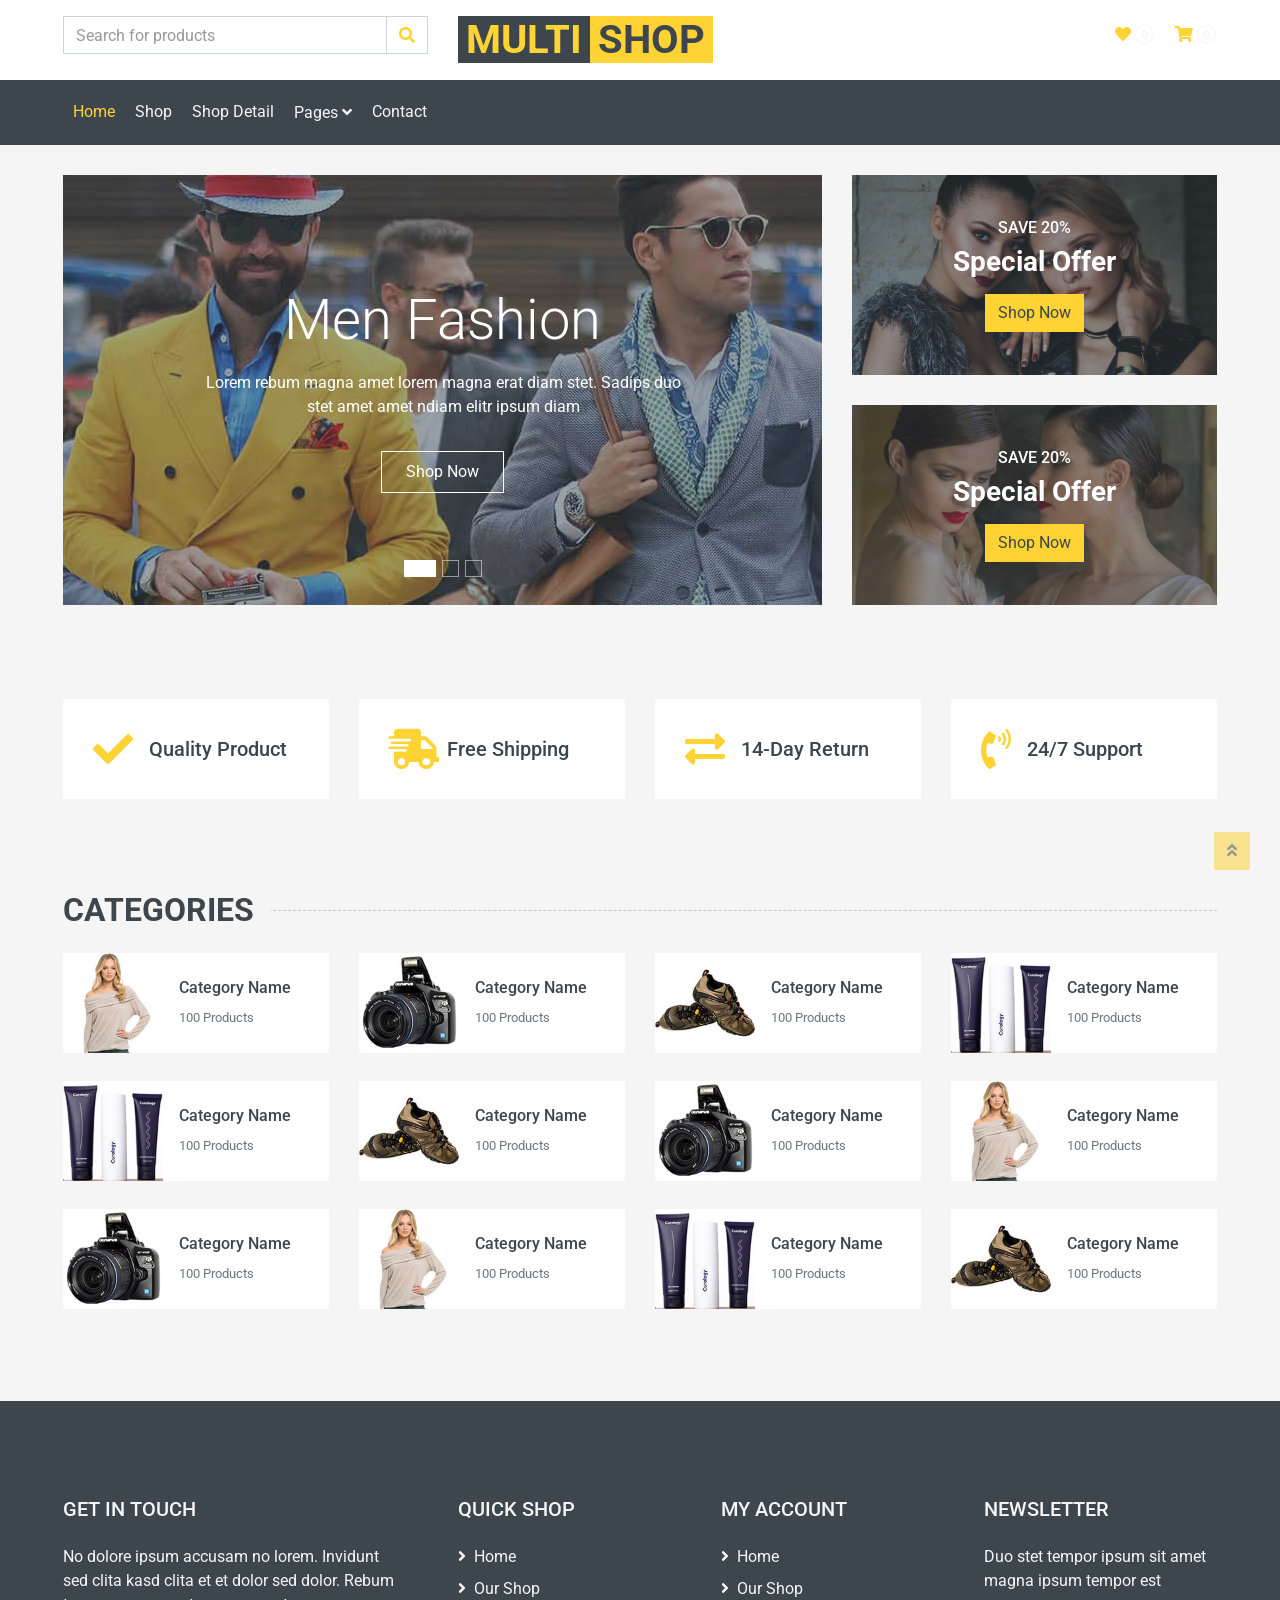
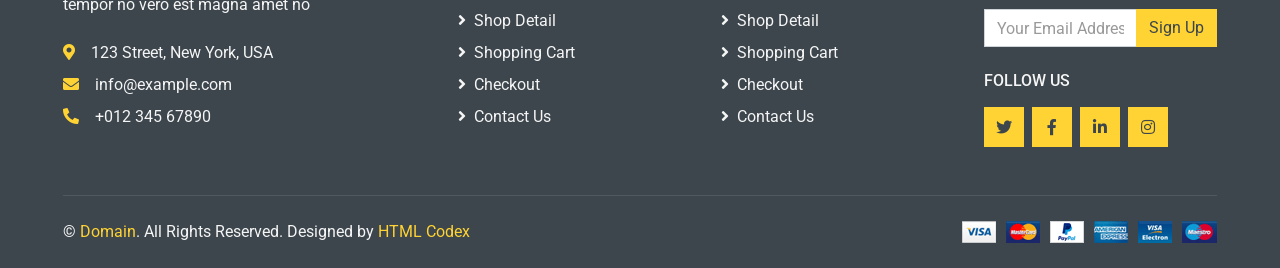
==== index.html @ 38321775 "init" ====
<!DOCTYPE html>
<html lang="en">

<head>
    <meta charset="utf-8">
    <title>MultiShop - Online Shop Website Template</title>
    <meta content="width=device-width, initial-scale=1.0" name="viewport">
    <meta content="Free HTML Templates" name="keywords">
    <meta content="Free HTML Templates" name="description">

    <!-- Favicon -->
    <link href="img/favicon.ico" rel="icon">

    <!-- Google Web Fonts -->
    <link rel="preconnect" href="https://fonts.gstatic.com">
    <link href="https://fonts.googleapis.com/css2?family=Roboto:wght@400;500;700&display=swap" rel="stylesheet">  

    <!-- Font Awesome -->
    <link href="https://cdnjs.cloudflare.com/ajax/libs/font-awesome/5.10.0/css/all.min.css" rel="stylesheet">

    <!-- Libraries Stylesheet -->
    <link href="lib/animate/animate.min.css" rel="stylesheet">
    <link href="lib/owlcarousel/assets/owl.carousel.min.css" rel="stylesheet">

    <!-- Customized Bootstrap Stylesheet -->
    <link href="css/style.css" rel="stylesheet">
</head>

<body>
    <!-- Topbar Start -->
    <div class="container-fluid">
        <!-- <div class="row bg-secondary py-1 px-xl-5">
            <div class="col-lg-6 d-none d-lg-block">
                <div class="d-inline-flex align-items-center h-100">
                    <a class="text-body mr-3" href="">About</a>
                    <a class="text-body mr-3" href="">Contact</a>
                    <a class="text-body mr-3" href="">Help</a>
                    <a class="text-body mr-3" href="">FAQs</a>
                </div>
            </div>
            <div class="col-lg-6 text-center text-lg-right">
                <div class="d-inline-flex align-items-center">
                    <div class="btn-group">
                        <button type="button" class="btn btn-sm btn-light dropdown-toggle" data-toggle="dropdown">My Account</button>
                        <div class="dropdown-menu dropdown-menu-right">
                            <button class="dropdown-item" type="button">Sign in</button>
                            <button class="dropdown-item" type="button">Sign up</button>
                        </div>
                    </div>
                    <div class="btn-group mx-2">
                        <button type="button" class="btn btn-sm btn-light dropdown-toggle" data-toggle="dropdown">USD</button>
                        <div class="dropdown-menu dropdown-menu-right">
                            <button class="dropdown-item" type="button">EUR</button>
                            <button class="dropdown-item" type="button">GBP</button>
                            <button class="dropdown-item" type="button">CAD</button>
                        </div>
                    </div>
                    <div class="btn-group">
                        <button type="button" class="btn btn-sm btn-light dropdown-toggle" data-toggle="dropdown">EN</button>
                        <div class="dropdown-menu dropdown-menu-right">
                            <button class="dropdown-item" type="button">FR</button>
                            <button class="dropdown-item" type="button">AR</button>
                            <button class="dropdown-item" type="button">RU</button>
                        </div>
                    </div>
                </div>
                <div class="d-inline-flex align-items-center d-block d-lg-none">
                    <a href="" class="btn px-0 ml-2">
                        <i class="fas fa-heart text-dark"></i>
                        <span class="badge text-dark border border-dark rounded-circle" style="padding-bottom: 2px;">0</span>
                    </a>
                    <a href="" class="btn px-0 ml-2">
                        <i class="fas fa-shopping-cart text-dark"></i>
                        <span class="badge text-dark border border-dark rounded-circle" style="padding-bottom: 2px;">0</span>
                    </a>
                </div>
            </div>
        </div> -->
        <div class="row bg-light py-3 px-xl-5 d-none d-lg-flex">
            <div class="col-lg-4 col-6 text-left">
                <form action="">
                    <div class="input-group">
                        <input type="text" class="form-control" placeholder="Search for products">
                        <div class="input-group-append">
                            <span class="input-group-text bg-transparent text-primary">
                                <i class="fa fa-search"></i>
                            </span>
                        </div>
                    </div>
                </form>
            </div>
            <div class="col-lg-4 align-items-center">
                <a href="" class="text-decoration-none">
                    <span class="h1 text-uppercase text-primary bg-dark px-2">Multi</span>
                    <span class="h1 text-uppercase text-dark bg-primary px-2 ml-n1">Shop</span>
                </a>
            </div>
            <div class="col-lg-4 col-6 text-right">
                <!-- <p class="m-0">Customer Service</p>
                <h5 class="m-0">+012 345 6789</h5> -->

                <div class="navbar-nav ml-auto py-0 d-none d-lg-block">
                    <a href="" class="btn px-0">
                        <i class="fas fa-heart text-primary"></i>
                        <span class="badge text-secondary border border-secondary rounded-circle" style="padding-bottom: 2px;">0</span>
                    </a>
                    <a href="" class="btn px-0 ml-3">
                        <i class="fas fa-shopping-cart text-primary"></i>
                        <span class="badge text-secondary border border-secondary rounded-circle" style="padding-bottom: 2px;">0</span>
                    </a>
                </div>

            </div>
        </div>
    </div>
    <!-- Topbar End -->


    <!-- Navbar Start -->
    <div class="container-fluid bg-dark mb-30">
        <div class="row px-xl-5">
            <!-- <div class="col-lg-3 d-none d-lg-block"> -->
                <!-- <a class="btn d-flex align-items-center justify-content-between bg-primary w-100" data-toggle="collapse" href="#navbar-vertical" style="height: 65px; padding: 0 30px;">
                    <h6 class="text-dark m-0"><i class="fa fa-bars mr-2"></i>Categories</h6>
                    <i class="fa fa-angle-down text-dark"></i>
                </a> -->
                <!-- <nav class="collapse position-absolute navbar navbar-vertical navbar-light align-items-start p-0 bg-light" id="navbar-vertical" style="width: calc(100% - 30px); z-index: 999;">
                    <div class="navbar-nav w-100">
                        <div class="nav-item dropdown dropright">
                            <a href="#" class="nav-link dropdown-toggle" data-toggle="dropdown">Dresses <i class="fa fa-angle-right float-right mt-1"></i></a>
                            <div class="dropdown-menu position-absolute rounded-0 border-0 m-0">
                                <a href="" class="dropdown-item">Men's Dresses</a>
                                <a href="" class="dropdown-item">Women's Dresses</a>
                                <a href="" class="dropdown-item">Baby's Dresses</a>
                            </div>
                        </div>
                        <a href="" class="nav-item nav-link">Shirts</a>
                        <a href="" class="nav-item nav-link">Jeans</a>
                        <a href="" class="nav-item nav-link">Swimwear</a>
                        <a href="" class="nav-item nav-link">Sleepwear</a>
                        <a href="" class="nav-item nav-link">Sportswear</a>
                        <a href="" class="nav-item nav-link">Jumpsuits</a>
                        <a href="" class="nav-item nav-link">Blazers</a>
                        <a href="" class="nav-item nav-link">Jackets</a>
                        <a href="" class="nav-item nav-link">Shoes</a>
                    </div>
                </nav> -->
            <!-- </div> -->
            <div class="col ">
                <nav class="navbar navbar-expand-lg bg-dark navbar-dark py-3 py-lg-0 px-0">
                    <a href="" class="text-decoration-none d-block d-lg-none">
                        <span class="h1 text-uppercase text-dark bg-light px-2">Multi</span>
                        <span class="h1 text-uppercase text-light bg-primary px-2 ml-n1">Shop</span>
                    </a>
                    <button type="button" class="navbar-toggler" data-toggle="collapse" data-target="#navbarCollapse">
                        <span class="navbar-toggler-icon"></span>
                    </button>
                    <div class="collapse navbar-collapse justify-content-between" id="navbarCollapse">
                        <div class="navbar-nav mr-auto py-0">
                            <a href="index.html" class="nav-item nav-link active">Home</a>
                            <a href="shop.html" class="nav-item nav-link">Shop</a>
                            <a href="detail.html" class="nav-item nav-link">Shop Detail</a>
                            <div class="nav-item dropdown">
                                <a href="#" class="nav-link dropdown-toggle" data-toggle="dropdown">Pages <i class="fa fa-angle-down mt-1"></i></a>
                                <div class="dropdown-menu bg-primary rounded-0 border-0 m-0">
                                    <a href="cart.html" class="dropdown-item">Shopping Cart</a>
                                    <a href="checkout.html" class="dropdown-item">Checkout</a>
                                </div>
                            </div>
                            <a href="contact.html" class="nav-item nav-link">Contact</a>
                        </div>
                        <!-- <div class="navbar-nav ml-auto py-0 d-none d-lg-block">
                            <a href="" class="btn px-0">
                                <i class="fas fa-heart text-primary"></i>
                                <span class="badge text-secondary border border-secondary rounded-circle" style="padding-bottom: 2px;">0</span>
                            </a>
                            <a href="" class="btn px-0 ml-3">
                                <i class="fas fa-shopping-cart text-primary"></i>
                                <span class="badge text-secondary border border-secondary rounded-circle" style="padding-bottom: 2px;">0</span>
                            </a>
                        </div> -->
                    </div>
                </nav>
            </div>
        </div>
    </div>
    <!-- Navbar End -->


    <!-- Carousel Start -->
    <div class="container-fluid mb-3">
        <div class="row px-xl-5">
            <div class="col-lg-8">
                <div id="header-carousel" class="carousel slide carousel-fade mb-30 mb-lg-0" data-ride="carousel">
                    <ol class="carousel-indicators">
                        <li data-target="#header-carousel" data-slide-to="0" class="active"></li>
                        <li data-target="#header-carousel" data-slide-to="1"></li>
                        <li data-target="#header-carousel" data-slide-to="2"></li>
                    </ol>
                    <div class="carousel-inner">
                        <div class="carousel-item position-relative active" style="height: 430px;">
                            <img class="position-absolute w-100 h-100" src="img/carousel-1.jpg" style="object-fit: cover;">
                            <div class="carousel-caption d-flex flex-column align-items-center justify-content-center">
                                <div class="p-3" style="max-width: 700px;">
                                    <h1 class="display-4 text-white mb-3 animate__animated animate__fadeInDown">Men Fashion</h1>
                                    <p class="mx-md-5 px-5 animate__animated animate__bounceIn">Lorem rebum magna amet lorem magna erat diam stet. Sadips duo stet amet amet ndiam elitr ipsum diam</p>
                                    <a class="btn btn-outline-light py-2 px-4 mt-3 animate__animated animate__fadeInUp" href="#">Shop Now</a>
                                </div>
                            </div>
                        </div>
                        <div class="carousel-item position-relative" style="height: 430px;">
                            <img class="position-absolute w-100 h-100" src="img/carousel-2.jpg" style="object-fit: cover;">
                            <div class="carousel-caption d-flex flex-column align-items-center justify-content-center">
                                <div class="p-3" style="max-width: 700px;">
                                    <h1 class="display-4 text-white mb-3 animate__animated animate__fadeInDown">Women Fashion</h1>
                                    <p class="mx-md-5 px-5 animate__animated animate__bounceIn">Lorem rebum magna amet lorem magna erat diam stet. Sadips duo stet amet amet ndiam elitr ipsum diam</p>
                                    <a class="btn btn-outline-light py-2 px-4 mt-3 animate__animated animate__fadeInUp" href="#">Shop Now</a>
                                </div>
                            </div>
                        </div>
                        <div class="carousel-item position-relative" style="height: 430px;">
                            <img class="position-absolute w-100 h-100" src="img/carousel-3.jpg" style="object-fit: cover;">
                            <div class="carousel-caption d-flex flex-column align-items-center justify-content-center">
                                <div class="p-3" style="max-width: 700px;">
                                    <h1 class="display-4 text-white mb-3 animate__animated animate__fadeInDown">Kids Fashion</h1>
                                    <p class="mx-md-5 px-5 animate__animated animate__bounceIn">Lorem rebum magna amet lorem magna erat diam stet. Sadips duo stet amet amet ndiam elitr ipsum diam</p>
                                    <a class="btn btn-outline-light py-2 px-4 mt-3 animate__animated animate__fadeInUp" href="#">Shop Now</a>
                                </div>
                            </div>
                        </div>
                    </div>
                </div>
            </div>
            <div class="col-lg-4">
                <div class="product-offer mb-30" style="height: 200px;">
                    <img class="img-fluid" src="img/offer-1.jpg" alt="">
                    <div class="offer-text">
                        <h6 class="text-white text-uppercase">Save 20%</h6>
                        <h3 class="text-white mb-3">Special Offer</h3>
                        <a href="" class="btn btn-primary">Shop Now</a>
                    </div>
                </div>
                <div class="product-offer mb-30" style="height: 200px;">
                    <img class="img-fluid" src="img/offer-2.jpg" alt="">
                    <div class="offer-text">
                        <h6 class="text-white text-uppercase">Save 20%</h6>
                        <h3 class="text-white mb-3">Special Offer</h3>
                        <a href="" class="btn btn-primary">Shop Now</a>
                    </div>
                </div>
            </div>
        </div>
    </div>
    <!-- Carousel End -->


    <!-- Featured Start -->
    <div class="container-fluid pt-5">
        <div class="row px-xl-5 pb-3">
            <div class="col-lg-3 col-md-6 col-sm-12 pb-1">
                <div class="d-flex align-items-center bg-light mb-4" style="padding: 30px;">
                    <h1 class="fa fa-check text-primary m-0 mr-3"></h1>
                    <h5 class="font-weight-semi-bold m-0">Quality Product</h5>
                </div>
            </div>
            <div class="col-lg-3 col-md-6 col-sm-12 pb-1">
                <div class="d-flex align-items-center bg-light mb-4" style="padding: 30px;">
                    <h1 class="fa fa-shipping-fast text-primary m-0 mr-2"></h1>
                    <h5 class="font-weight-semi-bold m-0">Free Shipping</h5>
                </div>
            </div>
            <div class="col-lg-3 col-md-6 col-sm-12 pb-1">
                <div class="d-flex align-items-center bg-light mb-4" style="padding: 30px;">
                    <h1 class="fas fa-exchange-alt text-primary m-0 mr-3"></h1>
                    <h5 class="font-weight-semi-bold m-0">14-Day Return</h5>
                </div>
            </div>
            <div class="col-lg-3 col-md-6 col-sm-12 pb-1">
                <div class="d-flex align-items-center bg-light mb-4" style="padding: 30px;">
                    <h1 class="fa fa-phone-volume text-primary m-0 mr-3"></h1>
                    <h5 class="font-weight-semi-bold m-0">24/7 Support</h5>
                </div>
            </div>
        </div>
    </div>
    <!-- Featured End -->


    <!-- Categories Start -->
    <div class="container-fluid pt-5">
        <h2 class="section-title position-relative text-uppercase mx-xl-5 mb-4"><span class="bg-secondary pr-3">Categories</span></h2>
        <div class="row px-xl-5 pb-3">
            <div class="col-lg-3 col-md-4 col-sm-6 pb-1">
                <a class="text-decoration-none" href="">
                    <div class="cat-item d-flex align-items-center mb-4">
                        <div class="overflow-hidden" style="width: 100px; height: 100px;">
                            <img class="img-fluid" src="img/cat-1.jpg" alt="">
                        </div>
                        <div class="flex-fill pl-3">
                            <h6>Category Name</h6>
                            <small class="text-body">100 Products</small>
                        </div>
                    </div>
                </a>
            </div>
            <div class="col-lg-3 col-md-4 col-sm-6 pb-1">
                <a class="text-decoration-none" href="">
                    <div class="cat-item img-zoom d-flex align-items-center mb-4">
                        <div class="overflow-hidden" style="width: 100px; height: 100px;">
                            <img class="img-fluid" src="img/cat-2.jpg" alt="">
                        </div>
                        <div class="flex-fill pl-3">
                            <h6>Category Name</h6>
                            <small class="text-body">100 Products</small>
                        </div>
                    </div>
                </a>
            </div>
            <div class="col-lg-3 col-md-4 col-sm-6 pb-1">
                <a class="text-decoration-none" href="">
                    <div class="cat-item img-zoom d-flex align-items-center mb-4">
                        <div class="overflow-hidden" style="width: 100px; height: 100px;">
                            <img class="img-fluid" src="img/cat-3.jpg" alt="">
                        </div>
                        <div class="flex-fill pl-3">
                            <h6>Category Name</h6>
                            <small class="text-body">100 Products</small>
                        </div>
                    </div>
                </a>
            </div>
            <div class="col-lg-3 col-md-4 col-sm-6 pb-1">
                <a class="text-decoration-none" href="">
                    <div class="cat-item img-zoom d-flex align-items-center mb-4">
                        <div class="overflow-hidden" style="width: 100px; height: 100px;">
                            <img class="img-fluid" src="img/cat-4.jpg" alt="">
                        </div>
                        <div class="flex-fill pl-3">
                            <h6>Category Name</h6>
                            <small class="text-body">100 Products</small>
                        </div>
                    </div>
                </a>
            </div>
            <div class="col-lg-3 col-md-4 col-sm-6 pb-1">
                <a class="text-decoration-none" href="">
                    <div class="cat-item img-zoom d-flex align-items-center mb-4">
                        <div class="overflow-hidden" style="width: 100px; height: 100px;">
                            <img class="img-fluid" src="img/cat-4.jpg" alt="">
                        </div>
                        <div class="flex-fill pl-3">
                            <h6>Category Name</h6>
                            <small class="text-body">100 Products</small>
                        </div>
                    </div>
                </a>
            </div>
            <div class="col-lg-3 col-md-4 col-sm-6 pb-1">
                <a class="text-decoration-none" href="">
                    <div class="cat-item img-zoom d-flex align-items-center mb-4">
                        <div class="overflow-hidden" style="width: 100px; height: 100px;">
                            <img class="img-fluid" src="img/cat-3.jpg" alt="">
                        </div>
                        <div class="flex-fill pl-3">
                            <h6>Category Name</h6>
                            <small class="text-body">100 Products</small>
                        </div>
                    </div>
                </a>
            </div>
            <div class="col-lg-3 col-md-4 col-sm-6 pb-1">
                <a class="text-decoration-none" href="">
                    <div class="cat-item img-zoom d-flex align-items-center mb-4">
                        <div class="overflow-hidden" style="width: 100px; height: 100px;">
                            <img class="img-fluid" src="img/cat-2.jpg" alt="">
                        </div>
                        <div class="flex-fill pl-3">
                            <h6>Category Name</h6>
                            <small class="text-body">100 Products</small>
                        </div>
                    </div>
                </a>
            </div>
            <div class="col-lg-3 col-md-4 col-sm-6 pb-1">
                <a class="text-decoration-none" href="">
                    <div class="cat-item img-zoom d-flex align-items-center mb-4">
                        <div class="overflow-hidden" style="width: 100px; height: 100px;">
                            <img class="img-fluid" src="img/cat-1.jpg" alt="">
                        </div>
                        <div class="flex-fill pl-3">
                            <h6>Category Name</h6>
                            <small class="text-body">100 Products</small>
                        </div>
                    </div>
                </a>
            </div>
            <div class="col-lg-3 col-md-4 col-sm-6 pb-1">
                <a class="text-decoration-none" href="">
                    <div class="cat-item img-zoom d-flex align-items-center mb-4">
                        <div class="overflow-hidden" style="width: 100px; height: 100px;">
                            <img class="img-fluid" src="img/cat-2.jpg" alt="">
                        </div>
                        <div class="flex-fill pl-3">
                            <h6>Category Name</h6>
                            <small class="text-body">100 Products</small>
                        </div>
                    </div>
                </a>
            </div>
            <div class="col-lg-3 col-md-4 col-sm-6 pb-1">
                <a class="text-decoration-none" href="">
                    <div class="cat-item img-zoom d-flex align-items-center mb-4">
                        <div class="overflow-hidden" style="width: 100px; height: 100px;">
                            <img class="img-fluid" src="img/cat-1.jpg" alt="">
                        </div>
                        <div class="flex-fill pl-3">
                            <h6>Category Name</h6>
                            <small class="text-body">100 Products</small>
                        </div>
                    </div>
                </a>
            </div>
            <div class="col-lg-3 col-md-4 col-sm-6 pb-1">
                <a class="text-decoration-none" href="">
                    <div class="cat-item img-zoom d-flex align-items-center mb-4">
                        <div class="overflow-hidden" style="width: 100px; height: 100px;">
                            <img class="img-fluid" src="img/cat-4.jpg" alt="">
                        </div>
                        <div class="flex-fill pl-3">
                            <h6>Category Name</h6>
                            <small class="text-body">100 Products</small>
                        </div>
                    </div>
                </a>
            </div>
            <div class="col-lg-3 col-md-4 col-sm-6 pb-1">
                <a class="text-decoration-none" href="">
                    <div class="cat-item img-zoom d-flex align-items-center mb-4">
                        <div class="overflow-hidden" style="width: 100px; height: 100px;">
                            <img class="img-fluid" src="img/cat-3.jpg" alt="">
                        </div>
                        <div class="flex-fill pl-3">
                            <h6>Category Name</h6>
                            <small class="text-body">100 Products</small>
                        </div>
                    </div>
                </a>
            </div>
        </div>
    </div>
    <!-- Categories End -->


    <!-- Products Start -->
    <!-- <div class="container-fluid pt-5 pb-3">
        <h2 class="section-title position-relative text-uppercase mx-xl-5 mb-4"><span class="bg-secondary pr-3">Featured Products</span></h2>
        <div class="row px-xl-5">
            <div class="col-lg-3 col-md-4 col-sm-6 pb-1">
                <div class="product-item bg-light mb-4">
                    <div class="product-img position-relative overflow-hidden">
                        <img class="img-fluid w-100" src="img/product-1.jpg" alt="">
                        <div class="product-action">
                            <a class="btn btn-outline-dark btn-square" href=""><i class="fa fa-shopping-cart"></i></a>
                            <a class="btn btn-outline-dark btn-square" href=""><i class="far fa-heart"></i></a>
                            <a class="btn btn-outline-dark btn-square" href=""><i class="fa fa-sync-alt"></i></a>
                            <a class="btn btn-outline-dark btn-square" href=""><i class="fa fa-search"></i></a>
                        </div>
                    </div>
                    <div class="text-center py-4">
                        <a class="h6 text-decoration-none text-truncate" href="">Product Name Goes Here</a>
                        <div class="d-flex align-items-center justify-content-center mt-2">
                            <h5>$123.00</h5><h6 class="text-muted ml-2"><del>$123.00</del></h6>
                        </div>
                        <div class="d-flex align-items-center justify-content-center mb-1">
                            <small class="fa fa-star text-primary mr-1"></small>
                            <small class="fa fa-star text-primary mr-1"></small>
                            <small class="fa fa-star text-primary mr-1"></small>
                            <small class="fa fa-star text-primary mr-1"></small>
                            <small class="fa fa-star text-primary mr-1"></small>
                            <small>(99)</small>
                        </div>
                    </div>
                </div>
            </div>
            <div class="col-lg-3 col-md-4 col-sm-6 pb-1">
                <div class="product-item bg-light mb-4">
                    <div class="product-img position-relative overflow-hidden">
                        <img class="img-fluid w-100" src="img/product-2.jpg" alt="">
                        <div class="product-action">
                            <a class="btn btn-outline-dark btn-square" href=""><i class="fa fa-shopping-cart"></i></a>
                            <a class="btn btn-outline-dark btn-square" href=""><i class="far fa-heart"></i></a>
                            <a class="btn btn-outline-dark btn-square" href=""><i class="fa fa-sync-alt"></i></a>
                            <a class="btn btn-outline-dark btn-square" href=""><i class="fa fa-search"></i></a>
                        </div>
                    </div>
                    <div class="text-center py-4">
                        <a class="h6 text-decoration-none text-truncate" href="">Product Name Goes Here</a>
                        <div class="d-flex align-items-center justify-content-center mt-2">
                            <h5>$123.00</h5><h6 class="text-muted ml-2"><del>$123.00</del></h6>
                        </div>
                        <div class="d-flex align-items-center justify-content-center mb-1">
                            <small class="fa fa-star text-primary mr-1"></small>
                            <small class="fa fa-star text-primary mr-1"></small>
                            <small class="fa fa-star text-primary mr-1"></small>
                            <small class="fa fa-star text-primary mr-1"></small>
                            <small class="fa fa-star-half-alt text-primary mr-1"></small>
                            <small>(99)</small>
                        </div>
                    </div>
                </div>
            </div>
            <div class="col-lg-3 col-md-4 col-sm-6 pb-1">
                <div class="product-item bg-light mb-4">
                    <div class="product-img position-relative overflow-hidden">
                        <img class="img-fluid w-100" src="img/product-3.jpg" alt="">
                        <div class="product-action">
                            <a class="btn btn-outline-dark btn-square" href=""><i class="fa fa-shopping-cart"></i></a>
                            <a class="btn btn-outline-dark btn-square" href=""><i class="far fa-heart"></i></a>
                            <a class="btn btn-outline-dark btn-square" href=""><i class="fa fa-sync-alt"></i></a>
                            <a class="btn btn-outline-dark btn-square" href=""><i class="fa fa-search"></i></a>
                        </div>
                    </div>
                    <div class="text-center py-4">
                        <a class="h6 text-decoration-none text-truncate" href="">Product Name Goes Here</a>
                        <div class="d-flex align-items-center justify-content-center mt-2">
                            <h5>$123.00</h5><h6 class="text-muted ml-2"><del>$123.00</del></h6>
                        </div>
                        <div class="d-flex align-items-center justify-content-center mb-1">
                            <small class="fa fa-star text-primary mr-1"></small>
                            <small class="fa fa-star text-primary mr-1"></small>
                            <small class="fa fa-star text-primary mr-1"></small>
                            <small class="fa fa-star-half-alt text-primary mr-1"></small>
                            <small class="far fa-star text-primary mr-1"></small>
                            <small>(99)</small>
                        </div>
                    </div>
                </div>
            </div>
            <div class="col-lg-3 col-md-4 col-sm-6 pb-1">
                <div class="product-item bg-light mb-4">
                    <div class="product-img position-relative overflow-hidden">
                        <img class="img-fluid w-100" src="img/product-4.jpg" alt="">
                        <div class="product-action">
                            <a class="btn btn-outline-dark btn-square" href=""><i class="fa fa-shopping-cart"></i></a>
                            <a class="btn btn-outline-dark btn-square" href=""><i class="far fa-heart"></i></a>
                            <a class="btn btn-outline-dark btn-square" href=""><i class="fa fa-sync-alt"></i></a>
                            <a class="btn btn-outline-dark btn-square" href=""><i class="fa fa-search"></i></a>
                        </div>
                    </div>
                    <div class="text-center py-4">
                        <a class="h6 text-decoration-none text-truncate" href="">Product Name Goes Here</a>
                        <div class="d-flex align-items-center justify-content-center mt-2">
                            <h5>$123.00</h5><h6 class="text-muted ml-2"><del>$123.00</del></h6>
                        </div>
                        <div class="d-flex align-items-center justify-content-center mb-1">
                            <small class="fa fa-star text-primary mr-1"></small>
                            <small class="fa fa-star text-primary mr-1"></small>
                            <small class="fa fa-star text-primary mr-1"></small>
                            <small class="far fa-star text-primary mr-1"></small>
                            <small class="far fa-star text-primary mr-1"></small>
                            <small>(99)</small>
                        </div>
                    </div>
                </div>
            </div>
            <div class="col-lg-3 col-md-4 col-sm-6 pb-1">
                <div class="product-item bg-light mb-4">
                    <div class="product-img position-relative overflow-hidden">
                        <img class="img-fluid w-100" src="img/product-5.jpg" alt="">
                        <div class="product-action">
                            <a class="btn btn-outline-dark btn-square" href=""><i class="fa fa-shopping-cart"></i></a>
                            <a class="btn btn-outline-dark btn-square" href=""><i class="far fa-heart"></i></a>
                            <a class="btn btn-outline-dark btn-square" href=""><i class="fa fa-sync-alt"></i></a>
                            <a class="btn btn-outline-dark btn-square" href=""><i class="fa fa-search"></i></a>
                        </div>
                    </div>
                    <div class="text-center py-4">
                        <a class="h6 text-decoration-none text-truncate" href="">Product Name Goes Here</a>
                        <div class="d-flex align-items-center justify-content-center mt-2">
                            <h5>$123.00</h5><h6 class="text-muted ml-2"><del>$123.00</del></h6>
                        </div>
                        <div class="d-flex align-items-center justify-content-center mb-1">
                            <small class="fa fa-star text-primary mr-1"></small>
                            <small class="fa fa-star text-primary mr-1"></small>
                            <small class="fa fa-star text-primary mr-1"></small>
                            <small class="fa fa-star text-primary mr-1"></small>
                            <small class="fa fa-star text-primary mr-1"></small>
                            <small>(99)</small>
                        </div>
                    </div>
                </div>
            </div>
            <div class="col-lg-3 col-md-4 col-sm-6 pb-1">
                <div class="product-item bg-light mb-4">
                    <div class="product-img position-relative overflow-hidden">
                        <img class="img-fluid w-100" src="img/product-6.jpg" alt="">
                        <div class="product-action">
                            <a class="btn btn-outline-dark btn-square" href=""><i class="fa fa-shopping-cart"></i></a>
                            <a class="btn btn-outline-dark btn-square" href=""><i class="far fa-heart"></i></a>
                            <a class="btn btn-outline-dark btn-square" href=""><i class="fa fa-sync-alt"></i></a>
                            <a class="btn btn-outline-dark btn-square" href=""><i class="fa fa-search"></i></a>
                        </div>
                    </div>
                    <div class="text-center py-4">
                        <a class="h6 text-decoration-none text-truncate" href="">Product Name Goes Here</a>
                        <div class="d-flex align-items-center justify-content-center mt-2">
                            <h5>$123.00</h5><h6 class="text-muted ml-2"><del>$123.00</del></h6>
                        </div>
                        <div class="d-flex align-items-center justify-content-center mb-1">
                            <small class="fa fa-star text-primary mr-1"></small>
                            <small class="fa fa-star text-primary mr-1"></small>
                            <small class="fa fa-star text-primary mr-1"></small>
                            <small class="fa fa-star text-primary mr-1"></small>
                            <small class="fa fa-star-half-alt text-primary mr-1"></small>
                            <small>(99)</small>
                        </div>
                    </div>
                </div>
            </div>
            <div class="col-lg-3 col-md-4 col-sm-6 pb-1">
                <div class="product-item bg-light mb-4">
                    <div class="product-img position-relative overflow-hidden">
                        <img class="img-fluid w-100" src="img/product-7.jpg" alt="">
                        <div class="product-action">
                            <a class="btn btn-outline-dark btn-square" href=""><i class="fa fa-shopping-cart"></i></a>
                            <a class="btn btn-outline-dark btn-square" href=""><i class="far fa-heart"></i></a>
                            <a class="btn btn-outline-dark btn-square" href=""><i class="fa fa-sync-alt"></i></a>
                            <a class="btn btn-outline-dark btn-square" href=""><i class="fa fa-search"></i></a>
                        </div>
                    </div>
                    <div class="text-center py-4">
                        <a class="h6 text-decoration-none text-truncate" href="">Product Name Goes Here</a>
                        <div class="d-flex align-items-center justify-content-center mt-2">
                            <h5>$123.00</h5><h6 class="text-muted ml-2"><del>$123.00</del></h6>
                        </div>
                        <div class="d-flex align-items-center justify-content-center mb-1">
                            <small class="fa fa-star text-primary mr-1"></small>
                            <small class="fa fa-star text-primary mr-1"></small>
                            <small class="fa fa-star text-primary mr-1"></small>
                            <small class="fa fa-star-half-alt text-primary mr-1"></small>
                            <small class="far fa-star text-primary mr-1"></small>
                            <small>(99)</small>
                        </div>
                    </div>
                </div>
            </div>
            <div class="col-lg-3 col-md-4 col-sm-6 pb-1">
                <div class="product-item bg-light mb-4">
                    <div class="product-img position-relative overflow-hidden">
                        <img class="img-fluid w-100" src="img/product-8.jpg" alt="">
                        <div class="product-action">
                            <a class="btn btn-outline-dark btn-square" href=""><i class="fa fa-shopping-cart"></i></a>
                            <a class="btn btn-outline-dark btn-square" href=""><i class="far fa-heart"></i></a>
                            <a class="btn btn-outline-dark btn-square" href=""><i class="fa fa-sync-alt"></i></a>
                            <a class="btn btn-outline-dark btn-square" href=""><i class="fa fa-search"></i></a>
                        </div>
                    </div>
                    <div class="text-center py-4">
                        <a class="h6 text-decoration-none text-truncate" href="">Product Name Goes Here</a>
                        <div class="d-flex align-items-center justify-content-center mt-2">
                            <h5>$123.00</h5><h6 class="text-muted ml-2"><del>$123.00</del></h6>
                        </div>
                        <div class="d-flex align-items-center justify-content-center mb-1">
                            <small class="fa fa-star text-primary mr-1"></small>
                            <small class="fa fa-star text-primary mr-1"></small>
                            <small class="fa fa-star text-primary mr-1"></small>
                            <small class="far fa-star text-primary mr-1"></small>
                            <small class="far fa-star text-primary mr-1"></small>
                            <small>(99)</small>
                        </div>
                    </div>
                </div>
            </div>
        </div>
    </div> -->
    <!-- Products End -->


    <!-- Offer Start -->
    <!-- <div class="container-fluid pt-5 pb-3">
        <div class="row px-xl-5">
            <div class="col-md-6">
                <div class="product-offer mb-30" style="height: 300px;">
                    <img class="img-fluid" src="img/offer-1.jpg" alt="">
                    <div class="offer-text">
                        <h6 class="text-white text-uppercase">Save 20%</h6>
                        <h3 class="text-white mb-3">Special Offer</h3>
                        <a href="" class="btn btn-primary">Shop Now</a>
                    </div>
                </div>
            </div>
            <div class="col-md-6">
                <div class="product-offer mb-30" style="height: 300px;">
                    <img class="img-fluid" src="img/offer-2.jpg" alt="">
                    <div class="offer-text">
                        <h6 class="text-white text-uppercase">Save 20%</h6>
                        <h3 class="text-white mb-3">Special Offer</h3>
                        <a href="" class="btn btn-primary">Shop Now</a>
                    </div>
                </div>
            </div>
        </div>
    </div> -->
    <!-- Offer End -->


    <!-- Products Start -->
    <!-- <div class="container-fluid pt-5 pb-3">
        <h2 class="section-title position-relative text-uppercase mx-xl-5 mb-4"><span class="bg-secondary pr-3">Recent Products</span></h2>
        <div class="row px-xl-5">
            <div class="col-lg-3 col-md-4 col-sm-6 pb-1">
                <div class="product-item bg-light mb-4">
                    <div class="product-img position-relative overflow-hidden">
                        <img class="img-fluid w-100" src="img/product-1.jpg" alt="">
                        <div class="product-action">
                            <a class="btn btn-outline-dark btn-square" href=""><i class="fa fa-shopping-cart"></i></a>
                            <a class="btn btn-outline-dark btn-square" href=""><i class="far fa-heart"></i></a>
                            <a class="btn btn-outline-dark btn-square" href=""><i class="fa fa-sync-alt"></i></a>
                            <a class="btn btn-outline-dark btn-square" href=""><i class="fa fa-search"></i></a>
                        </div>
                    </div>
                    <div class="text-center py-4">
                        <a class="h6 text-decoration-none text-truncate" href="">Product Name Goes Here</a>
                        <div class="d-flex align-items-center justify-content-center mt-2">
                            <h5>$123.00</h5><h6 class="text-muted ml-2"><del>$123.00</del></h6>
                        </div>
                        <div class="d-flex align-items-center justify-content-center mb-1">
                            <small class="fa fa-star text-primary mr-1"></small>
                            <small class="fa fa-star text-primary mr-1"></small>
                            <small class="fa fa-star text-primary mr-1"></small>
                            <small class="fa fa-star text-primary mr-1"></small>
                            <small class="fa fa-star text-primary mr-1"></small>
                            <small>(99)</small>
                        </div>
                    </div>
                </div>
            </div>
            <div class="col-lg-3 col-md-4 col-sm-6 pb-1">
                <div class="product-item bg-light mb-4">
                    <div class="product-img position-relative overflow-hidden">
                        <img class="img-fluid w-100" src="img/product-2.jpg" alt="">
                        <div class="product-action">
                            <a class="btn btn-outline-dark btn-square" href=""><i class="fa fa-shopping-cart"></i></a>
                            <a class="btn btn-outline-dark btn-square" href=""><i class="far fa-heart"></i></a>
                            <a class="btn btn-outline-dark btn-square" href=""><i class="fa fa-sync-alt"></i></a>
                            <a class="btn btn-outline-dark btn-square" href=""><i class="fa fa-search"></i></a>
                        </div>
                    </div>
                    <div class="text-center py-4">
                        <a class="h6 text-decoration-none text-truncate" href="">Product Name Goes Here</a>
                        <div class="d-flex align-items-center justify-content-center mt-2">
                            <h5>$123.00</h5><h6 class="text-muted ml-2"><del>$123.00</del></h6>
                        </div>
                        <div class="d-flex align-items-center justify-content-center mb-1">
                            <small class="fa fa-star text-primary mr-1"></small>
                            <small class="fa fa-star text-primary mr-1"></small>
                            <small class="fa fa-star text-primary mr-1"></small>
                            <small class="fa fa-star text-primary mr-1"></small>
                            <small class="fa fa-star-half-alt text-primary mr-1"></small>
                            <small>(99)</small>
                        </div>
                    </div>
                </div>
            </div>
            <div class="col-lg-3 col-md-4 col-sm-6 pb-1">
                <div class="product-item bg-light mb-4">
                    <div class="product-img position-relative overflow-hidden">
                        <img class="img-fluid w-100" src="img/product-3.jpg" alt="">
                        <div class="product-action">
                            <a class="btn btn-outline-dark btn-square" href=""><i class="fa fa-shopping-cart"></i></a>
                            <a class="btn btn-outline-dark btn-square" href=""><i class="far fa-heart"></i></a>
                            <a class="btn btn-outline-dark btn-square" href=""><i class="fa fa-sync-alt"></i></a>
                            <a class="btn btn-outline-dark btn-square" href=""><i class="fa fa-search"></i></a>
                        </div>
                    </div>
                    <div class="text-center py-4">
                        <a class="h6 text-decoration-none text-truncate" href="">Product Name Goes Here</a>
                        <div class="d-flex align-items-center justify-content-center mt-2">
                            <h5>$123.00</h5><h6 class="text-muted ml-2"><del>$123.00</del></h6>
                        </div>
                        <div class="d-flex align-items-center justify-content-center mb-1">
                            <small class="fa fa-star text-primary mr-1"></small>
                            <small class="fa fa-star text-primary mr-1"></small>
                            <small class="fa fa-star text-primary mr-1"></small>
                            <small class="fa fa-star-half-alt text-primary mr-1"></small>
                            <small class="far fa-star text-primary mr-1"></small>
                            <small>(99)</small>
                        </div>
                    </div>
                </div>
            </div>
            <div class="col-lg-3 col-md-4 col-sm-6 pb-1">
                <div class="product-item bg-light mb-4">
                    <div class="product-img position-relative overflow-hidden">
                        <img class="img-fluid w-100" src="img/product-4.jpg" alt="">
                        <div class="product-action">
                            <a class="btn btn-outline-dark btn-square" href=""><i class="fa fa-shopping-cart"></i></a>
                            <a class="btn btn-outline-dark btn-square" href=""><i class="far fa-heart"></i></a>
                            <a class="btn btn-outline-dark btn-square" href=""><i class="fa fa-sync-alt"></i></a>
                            <a class="btn btn-outline-dark btn-square" href=""><i class="fa fa-search"></i></a>
                        </div>
                    </div>
                    <div class="text-center py-4">
                        <a class="h6 text-decoration-none text-truncate" href="">Product Name Goes Here</a>
                        <div class="d-flex align-items-center justify-content-center mt-2">
                            <h5>$123.00</h5><h6 class="text-muted ml-2"><del>$123.00</del></h6>
                        </div>
                        <div class="d-flex align-items-center justify-content-center mb-1">
                            <small class="fa fa-star text-primary mr-1"></small>
                            <small class="fa fa-star text-primary mr-1"></small>
                            <small class="fa fa-star text-primary mr-1"></small>
                            <small class="far fa-star text-primary mr-1"></small>
                            <small class="far fa-star text-primary mr-1"></small>
                            <small>(99)</small>
                        </div>
                    </div>
                </div>
            </div>
            <div class="col-lg-3 col-md-4 col-sm-6 pb-1">
                <div class="product-item bg-light mb-4">
                    <div class="product-img position-relative overflow-hidden">
                        <img class="img-fluid w-100" src="img/product-5.jpg" alt="">
                        <div class="product-action">
                            <a class="btn btn-outline-dark btn-square" href=""><i class="fa fa-shopping-cart"></i></a>
                            <a class="btn btn-outline-dark btn-square" href=""><i class="far fa-heart"></i></a>
                            <a class="btn btn-outline-dark btn-square" href=""><i class="fa fa-sync-alt"></i></a>
                            <a class="btn btn-outline-dark btn-square" href=""><i class="fa fa-search"></i></a>
                        </div>
                    </div>
                    <div class="text-center py-4">
                        <a class="h6 text-decoration-none text-truncate" href="">Product Name Goes Here</a>
                        <div class="d-flex align-items-center justify-content-center mt-2">
                            <h5>$123.00</h5><h6 class="text-muted ml-2"><del>$123.00</del></h6>
                        </div>
                        <div class="d-flex align-items-center justify-content-center mb-1">
                            <small class="fa fa-star text-primary mr-1"></small>
                            <small class="fa fa-star text-primary mr-1"></small>
                            <small class="fa fa-star text-primary mr-1"></small>
                            <small class="fa fa-star text-primary mr-1"></small>
                            <small class="fa fa-star text-primary mr-1"></small>
                            <small>(99)</small>
                        </div>
                    </div>
                </div>
            </div>
            <div class="col-lg-3 col-md-4 col-sm-6 pb-1">
                <div class="product-item bg-light mb-4">
                    <div class="product-img position-relative overflow-hidden">
                        <img class="img-fluid w-100" src="img/product-6.jpg" alt="">
                        <div class="product-action">
                            <a class="btn btn-outline-dark btn-square" href=""><i class="fa fa-shopping-cart"></i></a>
                            <a class="btn btn-outline-dark btn-square" href=""><i class="far fa-heart"></i></a>
                            <a class="btn btn-outline-dark btn-square" href=""><i class="fa fa-sync-alt"></i></a>
                            <a class="btn btn-outline-dark btn-square" href=""><i class="fa fa-search"></i></a>
                        </div>
                    </div>
                    <div class="text-center py-4">
                        <a class="h6 text-decoration-none text-truncate" href="">Product Name Goes Here</a>
                        <div class="d-flex align-items-center justify-content-center mt-2">
                            <h5>$123.00</h5><h6 class="text-muted ml-2"><del>$123.00</del></h6>
                        </div>
                        <div class="d-flex align-items-center justify-content-center mb-1">
                            <small class="fa fa-star text-primary mr-1"></small>
                            <small class="fa fa-star text-primary mr-1"></small>
                            <small class="fa fa-star text-primary mr-1"></small>
                            <small class="fa fa-star text-primary mr-1"></small>
                            <small class="fa fa-star-half-alt text-primary mr-1"></small>
                            <small>(99)</small>
                        </div>
                    </div>
                </div>
            </div>
            <div class="col-lg-3 col-md-4 col-sm-6 pb-1">
                <div class="product-item bg-light mb-4">
                    <div class="product-img position-relative overflow-hidden">
                        <img class="img-fluid w-100" src="img/product-7.jpg" alt="">
                        <div class="product-action">
                            <a class="btn btn-outline-dark btn-square" href=""><i class="fa fa-shopping-cart"></i></a>
                            <a class="btn btn-outline-dark btn-square" href=""><i class="far fa-heart"></i></a>
                            <a class="btn btn-outline-dark btn-square" href=""><i class="fa fa-sync-alt"></i></a>
                            <a class="btn btn-outline-dark btn-square" href=""><i class="fa fa-search"></i></a>
                        </div>
                    </div>
                    <div class="text-center py-4">
                        <a class="h6 text-decoration-none text-truncate" href="">Product Name Goes Here</a>
                        <div class="d-flex align-items-center justify-content-center mt-2">
                            <h5>$123.00</h5><h6 class="text-muted ml-2"><del>$123.00</del></h6>
                        </div>
                        <div class="d-flex align-items-center justify-content-center mb-1">
                            <small class="fa fa-star text-primary mr-1"></small>
                            <small class="fa fa-star text-primary mr-1"></small>
                            <small class="fa fa-star text-primary mr-1"></small>
                            <small class="fa fa-star-half-alt text-primary mr-1"></small>
                            <small class="far fa-star text-primary mr-1"></small>
                            <small>(99)</small>
                        </div>
                    </div>
                </div>
            </div>
            <div class="col-lg-3 col-md-4 col-sm-6 pb-1">
                <div class="product-item bg-light mb-4">
                    <div class="product-img position-relative overflow-hidden">
                        <img class="img-fluid w-100" src="img/product-8.jpg" alt="">
                        <div class="product-action">
                            <a class="btn btn-outline-dark btn-square" href=""><i class="fa fa-shopping-cart"></i></a>
                            <a class="btn btn-outline-dark btn-square" href=""><i class="far fa-heart"></i></a>
                            <a class="btn btn-outline-dark btn-square" href=""><i class="fa fa-sync-alt"></i></a>
                            <a class="btn btn-outline-dark btn-square" href=""><i class="fa fa-search"></i></a>
                        </div>
                    </div>
                    <div class="text-center py-4">
                        <a class="h6 text-decoration-none text-truncate" href="">Product Name Goes Here</a>
                        <div class="d-flex align-items-center justify-content-center mt-2">
                            <h5>$123.00</h5><h6 class="text-muted ml-2"><del>$123.00</del></h6>
                        </div>
                        <div class="d-flex align-items-center justify-content-center mb-1">
                            <small class="fa fa-star text-primary mr-1"></small>
                            <small class="fa fa-star text-primary mr-1"></small>
                            <small class="fa fa-star text-primary mr-1"></small>
                            <small class="far fa-star text-primary mr-1"></small>
                            <small class="far fa-star text-primary mr-1"></small>
                            <small>(99)</small>
                        </div>
                    </div>
                </div>
            </div>
        </div>
    </div> -->
    <!-- Products End -->


    <!-- Vendor Start -->
    <!-- <div class="container-fluid py-5">
        <div class="row px-xl-5">
            <div class="col">
                <div class="owl-carousel vendor-carousel">
                    <div class="bg-light p-4">
                        <img src="img/vendor-1.jpg" alt="">
                    </div>
                    <div class="bg-light p-4">
                        <img src="img/vendor-2.jpg" alt="">
                    </div>
                    <div class="bg-light p-4">
                        <img src="img/vendor-3.jpg" alt="">
                    </div>
                    <div class="bg-light p-4">
                        <img src="img/vendor-4.jpg" alt="">
                    </div>
                    <div class="bg-light p-4">
                        <img src="img/vendor-5.jpg" alt="">
                    </div>
                    <div class="bg-light p-4">
                        <img src="img/vendor-6.jpg" alt="">
                    </div>
                    <div class="bg-light p-4">
                        <img src="img/vendor-7.jpg" alt="">
                    </div>
                    <div class="bg-light p-4">
                        <img src="img/vendor-8.jpg" alt="">
                    </div>
                </div>
            </div>
        </div>
    </div> -->
    <!-- Vendor End -->


    <!-- Footer Start -->
    <div class="container-fluid bg-dark text-secondary mt-5 pt-5">
        <div class="row px-xl-5 pt-5">
            <div class="col-lg-4 col-md-12 mb-5 pr-3 pr-xl-5">
                <h5 class="text-secondary text-uppercase mb-4">Get In Touch</h5>
                <p class="mb-4">No dolore ipsum accusam no lorem. Invidunt sed clita kasd clita et et dolor sed dolor. Rebum tempor no vero est magna amet no</p>
                <p class="mb-2"><i class="fa fa-map-marker-alt text-primary mr-3"></i>123 Street, New York, USA</p>
                <p class="mb-2"><i class="fa fa-envelope text-primary mr-3"></i>info@example.com</p>
                <p class="mb-0"><i class="fa fa-phone-alt text-primary mr-3"></i>+012 345 67890</p>
            </div>
            <div class="col-lg-8 col-md-12">
                <div class="row">
                    <div class="col-md-4 mb-5">
                        <h5 class="text-secondary text-uppercase mb-4">Quick Shop</h5>
                        <div class="d-flex flex-column justify-content-start">
                            <a class="text-secondary mb-2" href="#"><i class="fa fa-angle-right mr-2"></i>Home</a>
                            <a class="text-secondary mb-2" href="#"><i class="fa fa-angle-right mr-2"></i>Our Shop</a>
                            <a class="text-secondary mb-2" href="#"><i class="fa fa-angle-right mr-2"></i>Shop Detail</a>
                            <a class="text-secondary mb-2" href="#"><i class="fa fa-angle-right mr-2"></i>Shopping Cart</a>
                            <a class="text-secondary mb-2" href="#"><i class="fa fa-angle-right mr-2"></i>Checkout</a>
                            <a class="text-secondary" href="#"><i class="fa fa-angle-right mr-2"></i>Contact Us</a>
                        </div>
                    </div>
                    <div class="col-md-4 mb-5">
                        <h5 class="text-secondary text-uppercase mb-4">My Account</h5>
                        <div class="d-flex flex-column justify-content-start">
                            <a class="text-secondary mb-2" href="#"><i class="fa fa-angle-right mr-2"></i>Home</a>
                            <a class="text-secondary mb-2" href="#"><i class="fa fa-angle-right mr-2"></i>Our Shop</a>
                            <a class="text-secondary mb-2" href="#"><i class="fa fa-angle-right mr-2"></i>Shop Detail</a>
                            <a class="text-secondary mb-2" href="#"><i class="fa fa-angle-right mr-2"></i>Shopping Cart</a>
                            <a class="text-secondary mb-2" href="#"><i class="fa fa-angle-right mr-2"></i>Checkout</a>
                            <a class="text-secondary" href="#"><i class="fa fa-angle-right mr-2"></i>Contact Us</a>
                        </div>
                    </div>
                    <div class="col-md-4 mb-5">
                        <h5 class="text-secondary text-uppercase mb-4">Newsletter</h5>
                        <p>Duo stet tempor ipsum sit amet magna ipsum tempor est</p>
                        <form action="">
                            <div class="input-group">
                                <input type="text" class="form-control" placeholder="Your Email Address">
                                <div class="input-group-append">
                                    <button class="btn btn-primary">Sign Up</button>
                                </div>
                            </div>
                        </form>
                        <h6 class="text-secondary text-uppercase mt-4 mb-3">Follow Us</h6>
                        <div class="d-flex">
                            <a class="btn btn-primary btn-square mr-2" href="#"><i class="fab fa-twitter"></i></a>
                            <a class="btn btn-primary btn-square mr-2" href="#"><i class="fab fa-facebook-f"></i></a>
                            <a class="btn btn-primary btn-square mr-2" href="#"><i class="fab fa-linkedin-in"></i></a>
                            <a class="btn btn-primary btn-square" href="#"><i class="fab fa-instagram"></i></a>
                        </div>
                    </div>
                </div>
            </div>
        </div>
        <div class="row border-top mx-xl-5 py-4" style="border-color: rgba(256, 256, 256, .1) !important;">
            <div class="col-md-6 px-xl-0">
                <p class="mb-md-0 text-center text-md-left text-secondary">
                    &copy; <a class="text-primary" href="#">Domain</a>. All Rights Reserved. Designed
                    by
                    <a class="text-primary" href="https://htmlcodex.com">HTML Codex</a>
                </p>
            </div>
            <div class="col-md-6 px-xl-0 text-center text-md-right">
                <img class="img-fluid" src="img/payments.png" alt="">
            </div>
        </div>
    </div>
    <!-- Footer End -->


    <!-- Back to Top -->
    <a href="#" class="btn btn-primary back-to-top"><i class="fa fa-angle-double-up"></i></a>


    <!-- JavaScript Libraries -->
    <script src="https://code.jquery.com/jquery-3.4.1.min.js"></script>
    <script src="https://stackpath.bootstrapcdn.com/bootstrap/4.4.1/js/bootstrap.bundle.min.js"></script>
    <script src="lib/easing/easing.min.js"></script>
    <script src="lib/owlcarousel/owl.carousel.min.js"></script>

    <!-- Contact Javascript File -->
    <script src="mail/jqBootstrapValidation.min.js"></script>
    <script src="mail/contact.js"></script>

    <!-- Template Javascript -->
    <script src="js/main.js"></script>
</body>

</html>
---- css/style.css ----
/******* Bootstrap Theming ********/
/*!
 * Bootstrap v4.5.3 (https://getbootstrap.com/)
 * Copyright 2011-2020 The Bootstrap Authors
 * Copyright 2011-2020 Twitter, Inc.
 * Licensed under MIT (https://github.com/twbs/bootstrap/blob/main/LICENSE)
 */
:root {
  --blue: #007bff;
  --indigo: #6610f2;
  --purple: #6f42c1;
  --pink: #e83e8c;
  --red: #dc3545;
  --orange: #fd7e14;
  --yellow: #ffc107;
  --green: #28a745;
  --teal: #20c997;
  --cyan: #17a2b8;
  --white: #fff;
  --gray: #6c757d;
  --gray-dark: #343a40;
  --primary: #FFD333;
  --secondary: #F5F5F5;
  --success: #28a745;
  --info: #17a2b8;
  --warning: #ffc107;
  --danger: #dc3545;
  --light: #FFFFFF;
  --dark: #3D464D;
  --breakpoint-xs: 0;
  --breakpoint-sm: 576px;
  --breakpoint-md: 768px;
  --breakpoint-lg: 992px;
  --breakpoint-xl: 1200px;
  --font-family-sans-serif: "Roboto", sans-serif;
  --font-family-monospace: SFMono-Regular, Menlo, Monaco, Consolas, "Liberation Mono", "Courier New", monospace;
}

*,
*::before,
*::after {
  box-sizing: border-box;
}

html {
  font-family: sans-serif;
  line-height: 1.15;
  -webkit-text-size-adjust: 100%;
  -webkit-tap-highlight-color: rgba(0, 0, 0, 0);
}

article, aside, figcaption, figure, footer, header, hgroup, main, nav, section {
  display: block;
}

body {
  margin: 0;
  font-family: "Roboto", sans-serif;
  font-size: 1rem;
  font-weight: 400;
  line-height: 1.5;
  color: #6C757D;
  text-align: left;
  background-color: #F5F5F5;
}

[tabindex="-1"]:focus:not(:focus-visible) {
  outline: 0 !important;
}

hr {
  box-sizing: content-box;
  height: 0;
  overflow: visible;
}

h1, h2, h3, h4, h5, h6 {
  margin-top: 0;
  margin-bottom: 0.5rem;
}

p {
  margin-top: 0;
  margin-bottom: 1rem;
}

abbr[title],
abbr[data-original-title] {
  text-decoration: underline;
  text-decoration: underline dotted;
  cursor: help;
  border-bottom: 0;
  text-decoration-skip-ink: none;
}

address {
  margin-bottom: 1rem;
  font-style: normal;
  line-height: inherit;
}

ol,
ul,
dl {
  margin-top: 0;
  margin-bottom: 1rem;
}

ol ol,
ul ul,
ol ul,
ul ol {
  margin-bottom: 0;
}

dt {
  font-weight: 700;
}

dd {
  margin-bottom: .5rem;
  margin-left: 0;
}

blockquote {
  margin: 0 0 1rem;
}

b,
strong {
  font-weight: bolder;
}

small {
  font-size: 80%;
}

sub,
sup {
  position: relative;
  font-size: 75%;
  line-height: 0;
  vertical-align: baseline;
}

sub {
  bottom: -.25em;
}

sup {
  top: -.5em;
}

a {
  color: #FFD333;
  text-decoration: none;
  background-color: transparent;
}

a:hover {
  color: #e6b400;
  text-decoration: underline;
}

a:not([href]):not([class]) {
  color: inherit;
  text-decoration: none;
}

a:not([href]):not([class]):hover {
  color: inherit;
  text-decoration: none;
}

pre,
code,
kbd,
samp {
  font-family: SFMono-Regular, Menlo, Monaco, Consolas, "Liberation Mono", "Courier New", monospace;
  font-size: 1em;
}

pre {
  margin-top: 0;
  margin-bottom: 1rem;
  overflow: auto;
  -ms-overflow-style: scrollbar;
}

figure {
  margin: 0 0 1rem;
}

img {
  vertical-align: middle;
  border-style: none;
}

svg {
  overflow: hidden;
  vertical-align: middle;
}

table {
  border-collapse: collapse;
}

caption {
  padding-top: 0.75rem;
  padding-bottom: 0.75rem;
  color: #6c757d;
  text-align: left;
  caption-side: bottom;
}

th {
  text-align: inherit;
  text-align: -webkit-match-parent;
}

label {
  display: inline-block;
  margin-bottom: 0.5rem;
}

button {
  border-radius: 0;
}

button:focus {
  outline: 1px dotted;
  outline: 5px auto -webkit-focus-ring-color;
}

input,
button,
select,
optgroup,
textarea {
  margin: 0;
  font-family: inherit;
  font-size: inherit;
  line-height: inherit;
}

button,
input {
  overflow: visible;
}

button,
select {
  text-transform: none;
}

[role="button"] {
  cursor: pointer;
}

select {
  word-wrap: normal;
}

button,
[type="button"],
[type="reset"],
[type="submit"] {
  -webkit-appearance: button;
}

button:not(:disabled),
[type="button"]:not(:disabled),
[type="reset"]:not(:disabled),
[type="submit"]:not(:disabled) {
  cursor: pointer;
}

button::-moz-focus-inner,
[type="button"]::-moz-focus-inner,
[type="reset"]::-moz-focus-inner,
[type="submit"]::-moz-focus-inner {
  padding: 0;
  border-style: none;
}

input[type="radio"],
input[type="checkbox"] {
  box-sizing: border-box;
  padding: 0;
}

textarea {
  overflow: auto;
  resize: vertical;
}

fieldset {
  min-width: 0;
  padding: 0;
  margin: 0;
  border: 0;
}

legend {
  display: block;
  width: 100%;
  max-width: 100%;
  padding: 0;
  margin-bottom: .5rem;
  font-size: 1.5rem;
  line-height: inherit;
  color: inherit;
  white-space: normal;
}

@media (max-width: 1200px) {
  legend {
    font-size: calc(1.275rem + 0.3vw) ;
  }
}

progress {
  vertical-align: baseline;
}

[type="number"]::-webkit-inner-spin-button,
[type="number"]::-webkit-outer-spin-button {
  height: auto;
}

[type="search"] {
  outline-offset: -2px;
  -webkit-appearance: none;
}

[type="search"]::-webkit-search-decoration {
  -webkit-appearance: none;
}

::-webkit-file-upload-button {
  font: inherit;
  -webkit-appearance: button;
}

output {
  display: inline-block;
}

summary {
  display: list-item;
  cursor: pointer;
}

template {
  display: none;
}

[hidden] {
  display: none !important;
}

h1, h2, h3, h4, h5, h6,
.h1, .h2, .h3, .h4, .h5, .h6 {
  margin-bottom: 0.5rem;
  font-weight: 500;
  line-height: 1.2;
  color: #3D464D;
}

h1, .h1 {
  font-size: 2.5rem;
}

@media (max-width: 1200px) {
  h1, .h1 {
    font-size: calc(1.375rem + 1.5vw) ;
  }
}

h2, .h2 {
  font-size: 2rem;
}

@media (max-width: 1200px) {
  h2, .h2 {
    font-size: calc(1.325rem + 0.9vw) ;
  }
}

h3, .h3 {
  font-size: 1.75rem;
}

@media (max-width: 1200px) {
  h3, .h3 {
    font-size: calc(1.3rem + 0.6vw) ;
  }
}

h4, .h4 {
  font-size: 1.5rem;
}

@media (max-width: 1200px) {
  h4, .h4 {
    font-size: calc(1.275rem + 0.3vw) ;
  }
}

h5, .h5 {
  font-size: 1.25rem;
}

h6, .h6 {
  font-size: 1rem;
}

.lead {
  font-size: 1.25rem;
  font-weight: 300;
}

.display-1 {
  font-size: 6rem;
  font-weight: 300;
  line-height: 1.2;
}

@media (max-width: 1200px) {
  .display-1 {
    font-size: calc(1.725rem + 5.7vw) ;
  }
}

.display-2 {
  font-size: 5.5rem;
  font-weight: 300;
  line-height: 1.2;
}

@media (max-width: 1200px) {
  .display-2 {
    font-size: calc(1.675rem + 5.1vw) ;
  }
}

.display-3 {
  font-size: 4.5rem;
  font-weight: 300;
  line-height: 1.2;
}

@media (max-width: 1200px) {
  .display-3 {
    font-size: calc(1.575rem + 3.9vw) ;
  }
}

.display-4 {
  font-size: 3.5rem;
  font-weight: 300;
  line-height: 1.2;
}

@media (max-width: 1200px) {
  .display-4 {
    font-size: calc(1.475rem + 2.7vw) ;
  }
}

hr {
  margin-top: 1rem;
  margin-bottom: 1rem;
  border: 0;
  border-top: 1px solid rgba(0, 0, 0, 0.1);
}

small,
.small {
  font-size: 80%;
  font-weight: 400;
}

mark,
.mark {
  padding: 0.2em;
  background-color: #fcf8e3;
}

.list-unstyled {
  padding-left: 0;
  list-style: none;
}

.list-inline {
  padding-left: 0;
  list-style: none;
}

.list-inline-item {
  display: inline-block;
}

.list-inline-item:not(:last-child) {
  margin-right: 0.5rem;
}

.initialism {
  font-size: 90%;
  text-transform: uppercase;
}

.blockquote {
  margin-bottom: 1rem;
  font-size: 1.25rem;
}

.blockquote-footer {
  display: block;
  font-size: 80%;
  color: #6c757d;
}

.blockquote-footer::before {
  content: "\2014\00A0";
}

.img-fluid {
  max-width: 100%;
  height: auto;
}

.img-thumbnail {
  padding: 0.25rem;
  background-color: #F5F5F5;
  border: 1px solid #dee2e6;
  max-width: 100%;
  height: auto;
}

.figure {
  display: inline-block;
}

.figure-img {
  margin-bottom: 0.5rem;
  line-height: 1;
}

.figure-caption {
  font-size: 90%;
  color: #6c757d;
}

code {
  font-size: 87.5%;
  color: #e83e8c;
  word-wrap: break-word;
}

a > code {
  color: inherit;
}

kbd {
  padding: 0.2rem 0.4rem;
  font-size: 87.5%;
  color: #fff;
  background-color: #212529;
}

kbd kbd {
  padding: 0;
  font-size: 100%;
  font-weight: 700;
}

pre {
  display: block;
  font-size: 87.5%;
  color: #212529;
}

pre code {
  font-size: inherit;
  color: inherit;
  word-break: normal;
}

.pre-scrollable {
  max-height: 340px;
  overflow-y: scroll;
}

.container,
.container-fluid,
.container-sm,
.container-md,
.container-lg,
.container-xl {
  width: 100%;
  padding-right: 15px;
  padding-left: 15px;
  margin-right: auto;
  margin-left: auto;
}

@media (min-width: 576px) {
  .container, .container-sm {
    max-width: 540px;
  }
}

@media (min-width: 768px) {
  .container, .container-sm, .container-md {
    max-width: 720px;
  }
}

@media (min-width: 992px) {
  .container, .container-sm, .container-md, .container-lg {
    max-width: 960px;
  }
}

@media (min-width: 1200px) {
  .container, .container-sm, .container-md, .container-lg, .container-xl {
    max-width: 1140px;
  }
}

.row {
  display: flex;
  flex-wrap: wrap;
  margin-right: -15px;
  margin-left: -15px;
}

.no-gutters {
  margin-right: 0;
  margin-left: 0;
}

.no-gutters > .col,
.no-gutters > [class*="col-"] {
  padding-right: 0;
  padding-left: 0;
}

.col-1, .col-2, .col-3, .col-4, .col-5, .col-6, .col-7, .col-8, .col-9, .col-10, .col-11, .col-12, .col,
.col-auto, .col-sm-1, .col-sm-2, .col-sm-3, .col-sm-4, .col-sm-5, .col-sm-6, .col-sm-7, .col-sm-8, .col-sm-9, .col-sm-10, .col-sm-11, .col-sm-12, .col-sm,
.col-sm-auto, .col-md-1, .col-md-2, .col-md-3, .col-md-4, .col-md-5, .col-md-6, .col-md-7, .col-md-8, .col-md-9, .col-md-10, .col-md-11, .col-md-12, .col-md,
.col-md-auto, .col-lg-1, .col-lg-2, .col-lg-3, .col-lg-4, .col-lg-5, .col-lg-6, .col-lg-7, .col-lg-8, .col-lg-9, .col-lg-10, .col-lg-11, .col-lg-12, .col-lg,
.col-lg-auto, .col-xl-1, .col-xl-2, .col-xl-3, .col-xl-4, .col-xl-5, .col-xl-6, .col-xl-7, .col-xl-8, .col-xl-9, .col-xl-10, .col-xl-11, .col-xl-12, .col-xl,
.col-xl-auto {
  position: relative;
  width: 100%;
  padding-right: 15px;
  padding-left: 15px;
}

.col {
  flex-basis: 0;
  flex-grow: 1;
  max-width: 100%;
}

.row-cols-1 > * {
  flex: 0 0 100%;
  max-width: 100%;
}

.row-cols-2 > * {
  flex: 0 0 50%;
  max-width: 50%;
}

.row-cols-3 > * {
  flex: 0 0 33.33333%;
  max-width: 33.33333%;
}

.row-cols-4 > * {
  flex: 0 0 25%;
  max-width: 25%;
}

.row-cols-5 > * {
  flex: 0 0 20%;
  max-width: 20%;
}

.row-cols-6 > * {
  flex: 0 0 16.66667%;
  max-width: 16.66667%;
}

.col-auto {
  flex: 0 0 auto;
  width: auto;
  max-width: 100%;
}

.col-1 {
  flex: 0 0 8.33333%;
  max-width: 8.33333%;
}

.col-2 {
  flex: 0 0 16.66667%;
  max-width: 16.66667%;
}

.col-3 {
  flex: 0 0 25%;
  max-width: 25%;
}

.col-4 {
  flex: 0 0 33.33333%;
  max-width: 33.33333%;
}

.col-5 {
  flex: 0 0 41.66667%;
  max-width: 41.66667%;
}

.col-6 {
  flex: 0 0 50%;
  max-width: 50%;
}

.col-7 {
  flex: 0 0 58.33333%;
  max-width: 58.33333%;
}

.col-8 {
  flex: 0 0 66.66667%;
  max-width: 66.66667%;
}

.col-9 {
  flex: 0 0 75%;
  max-width: 75%;
}

.col-10 {
  flex: 0 0 83.33333%;
  max-width: 83.33333%;
}

.col-11 {
  flex: 0 0 91.66667%;
  max-width: 91.66667%;
}

.col-12 {
  flex: 0 0 100%;
  max-width: 100%;
}

.order-first {
  order: -1;
}

.order-last {
  order: 13;
}

.order-0 {
  order: 0;
}

.order-1 {
  order: 1;
}

.order-2 {
  order: 2;
}

.order-3 {
  order: 3;
}

.order-4 {
  order: 4;
}

.order-5 {
  order: 5;
}

.order-6 {
  order: 6;
}

.order-7 {
  order: 7;
}

.order-8 {
  order: 8;
}

.order-9 {
  order: 9;
}

.order-10 {
  order: 10;
}

.order-11 {
  order: 11;
}

.order-12 {
  order: 12;
}

.offset-1 {
  margin-left: 8.33333%;
}

.offset-2 {
  margin-left: 16.66667%;
}

.offset-3 {
  margin-left: 25%;
}

.offset-4 {
  margin-left: 33.33333%;
}

.offset-5 {
  margin-left: 41.66667%;
}

.offset-6 {
  margin-left: 50%;
}

.offset-7 {
  margin-left: 58.33333%;
}

.offset-8 {
  margin-left: 66.66667%;
}

.offset-9 {
  margin-left: 75%;
}

.offset-10 {
  margin-left: 83.33333%;
}

.offset-11 {
  margin-left: 91.66667%;
}

@media (min-width: 576px) {
  .col-sm {
    flex-basis: 0;
    flex-grow: 1;
    max-width: 100%;
  }
  .row-cols-sm-1 > * {
    flex: 0 0 100%;
    max-width: 100%;
  }
  .row-cols-sm-2 > * {
    flex: 0 0 50%;
    max-width: 50%;
  }
  .row-cols-sm-3 > * {
    flex: 0 0 33.33333%;
    max-width: 33.33333%;
  }
  .row-cols-sm-4 > * {
    flex: 0 0 25%;
    max-width: 25%;
  }
  .row-cols-sm-5 > * {
    flex: 0 0 20%;
    max-width: 20%;
  }
  .row-cols-sm-6 > * {
    flex: 0 0 16.66667%;
    max-width: 16.66667%;
  }
  .col-sm-auto {
    flex: 0 0 auto;
    width: auto;
    max-width: 100%;
  }
  .col-sm-1 {
    flex: 0 0 8.33333%;
    max-width: 8.33333%;
  }
  .col-sm-2 {
    flex: 0 0 16.66667%;
    max-width: 16.66667%;
  }
  .col-sm-3 {
    flex: 0 0 25%;
    max-width: 25%;
  }
  .col-sm-4 {
    flex: 0 0 33.33333%;
    max-width: 33.33333%;
  }
  .col-sm-5 {
    flex: 0 0 41.66667%;
    max-width: 41.66667%;
  }
  .col-sm-6 {
    flex: 0 0 50%;
    max-width: 50%;
  }
  .col-sm-7 {
    flex: 0 0 58.33333%;
    max-width: 58.33333%;
  }
  .col-sm-8 {
    flex: 0 0 66.66667%;
    max-width: 66.66667%;
  }
  .col-sm-9 {
    flex: 0 0 75%;
    max-width: 75%;
  }
  .col-sm-10 {
    flex: 0 0 83.33333%;
    max-width: 83.33333%;
  }
  .col-sm-11 {
    flex: 0 0 91.66667%;
    max-width: 91.66667%;
  }
  .col-sm-12 {
    flex: 0 0 100%;
    max-width: 100%;
  }
  .order-sm-first {
    order: -1;
  }
  .order-sm-last {
    order: 13;
  }
  .order-sm-0 {
    order: 0;
  }
  .order-sm-1 {
    order: 1;
  }
  .order-sm-2 {
    order: 2;
  }
  .order-sm-3 {
    order: 3;
  }
  .order-sm-4 {
    order: 4;
  }
  .order-sm-5 {
    order: 5;
  }
  .order-sm-6 {
    order: 6;
  }
  .order-sm-7 {
    order: 7;
  }
  .order-sm-8 {
    order: 8;
  }
  .order-sm-9 {
    order: 9;
  }
  .order-sm-10 {
    order: 10;
  }
  .order-sm-11 {
    order: 11;
  }
  .order-sm-12 {
    order: 12;
  }
  .offset-sm-0 {
    margin-left: 0;
  }
  .offset-sm-1 {
    margin-left: 8.33333%;
  }
  .offset-sm-2 {
    margin-left: 16.66667%;
  }
  .offset-sm-3 {
    margin-left: 25%;
  }
  .offset-sm-4 {
    margin-left: 33.33333%;
  }
  .offset-sm-5 {
    margin-left: 41.66667%;
  }
  .offset-sm-6 {
    margin-left: 50%;
  }
  .offset-sm-7 {
    margin-left: 58.33333%;
  }
  .offset-sm-8 {
    margin-left: 66.66667%;
  }
  .offset-sm-9 {
    margin-left: 75%;
  }
  .offset-sm-10 {
    margin-left: 83.33333%;
  }
  .offset-sm-11 {
    margin-left: 91.66667%;
  }
}

@media (min-width: 768px) {
  .col-md {
    flex-basis: 0;
    flex-grow: 1;
    max-width: 100%;
  }
  .row-cols-md-1 > * {
    flex: 0 0 100%;
    max-width: 100%;
  }
  .row-cols-md-2 > * {
    flex: 0 0 50%;
    max-width: 50%;
  }
  .row-cols-md-3 > * {
    flex: 0 0 33.33333%;
    max-width: 33.33333%;
  }
  .row-cols-md-4 > * {
    flex: 0 0 25%;
    max-width: 25%;
  }
  .row-cols-md-5 > * {
    flex: 0 0 20%;
    max-width: 20%;
  }
  .row-cols-md-6 > * {
    flex: 0 0 16.66667%;
    max-width: 16.66667%;
  }
  .col-md-auto {
    flex: 0 0 auto;
    width: auto;
    max-width: 100%;
  }
  .col-md-1 {
    flex: 0 0 8.33333%;
    max-width: 8.33333%;
  }
  .col-md-2 {
    flex: 0 0 16.66667%;
    max-width: 16.66667%;
  }
  .col-md-3 {
    flex: 0 0 25%;
    max-width: 25%;
  }
  .col-md-4 {
    flex: 0 0 33.33333%;
    max-width: 33.33333%;
  }
  .col-md-5 {
    flex: 0 0 41.66667%;
    max-width: 41.66667%;
  }
  .col-md-6 {
    flex: 0 0 50%;
    max-width: 50%;
  }
  .col-md-7 {
    flex: 0 0 58.33333%;
    max-width: 58.33333%;
  }
  .col-md-8 {
    flex: 0 0 66.66667%;
    max-width: 66.66667%;
  }
  .col-md-9 {
    flex: 0 0 75%;
    max-width: 75%;
  }
  .col-md-10 {
    flex: 0 0 83.33333%;
    max-width: 83.33333%;
  }
  .col-md-11 {
    flex: 0 0 91.66667%;
    max-width: 91.66667%;
  }
  .col-md-12 {
    flex: 0 0 100%;
    max-width: 100%;
  }
  .order-md-first {
    order: -1;
  }
  .order-md-last {
    order: 13;
  }
  .order-md-0 {
    order: 0;
  }
  .order-md-1 {
    order: 1;
  }
  .order-md-2 {
    order: 2;
  }
  .order-md-3 {
    order: 3;
  }
  .order-md-4 {
    order: 4;
  }
  .order-md-5 {
    order: 5;
  }
  .order-md-6 {
    order: 6;
  }
  .order-md-7 {
    order: 7;
  }
  .order-md-8 {
    order: 8;
  }
  .order-md-9 {
    order: 9;
  }
  .order-md-10 {
    order: 10;
  }
  .order-md-11 {
    order: 11;
  }
  .order-md-12 {
    order: 12;
  }
  .offset-md-0 {
    margin-left: 0;
  }
  .offset-md-1 {
    margin-left: 8.33333%;
  }
  .offset-md-2 {
    margin-left: 16.66667%;
  }
  .offset-md-3 {
    margin-left: 25%;
  }
  .offset-md-4 {
    margin-left: 33.33333%;
  }
  .offset-md-5 {
    margin-left: 41.66667%;
  }
  .offset-md-6 {
    margin-left: 50%;
  }
  .offset-md-7 {
    margin-left: 58.33333%;
  }
  .offset-md-8 {
    margin-left: 66.66667%;
  }
  .offset-md-9 {
    margin-left: 75%;
  }
  .offset-md-10 {
    margin-left: 83.33333%;
  }
  .offset-md-11 {
    margin-left: 91.66667%;
  }
}

@media (min-width: 992px) {
  .col-lg {
    flex-basis: 0;
    flex-grow: 1;
    max-width: 100%;
  }
  .row-cols-lg-1 > * {
    flex: 0 0 100%;
    max-width: 100%;
  }
  .row-cols-lg-2 > * {
    flex: 0 0 50%;
    max-width: 50%;
  }
  .row-cols-lg-3 > * {
    flex: 0 0 33.33333%;
    max-width: 33.33333%;
  }
  .row-cols-lg-4 > * {
    flex: 0 0 25%;
    max-width: 25%;
  }
  .row-cols-lg-5 > * {
    flex: 0 0 20%;
    max-width: 20%;
  }
  .row-cols-lg-6 > * {
    flex: 0 0 16.66667%;
    max-width: 16.66667%;
  }
  .col-lg-auto {
    flex: 0 0 auto;
    width: auto;
    max-width: 100%;
  }
  .col-lg-1 {
    flex: 0 0 8.33333%;
    max-width: 8.33333%;
  }
  .col-lg-2 {
    flex: 0 0 16.66667%;
    max-width: 16.66667%;
  }
  .col-lg-3 {
    flex: 0 0 25%;
    max-width: 25%;
  }
  .col-lg-4 {
    flex: 0 0 33.33333%;
    max-width: 33.33333%;
  }
  .col-lg-5 {
    flex: 0 0 41.66667%;
    max-width: 41.66667%;
  }
  .col-lg-6 {
    flex: 0 0 50%;
    max-width: 50%;
  }
  .col-lg-7 {
    flex: 0 0 58.33333%;
    max-width: 58.33333%;
  }
  .col-lg-8 {
    flex: 0 0 66.66667%;
    max-width: 66.66667%;
  }
  .col-lg-9 {
    flex: 0 0 75%;
    max-width: 75%;
  }
  .col-lg-10 {
    flex: 0 0 83.33333%;
    max-width: 83.33333%;
  }
  .col-lg-11 {
    flex: 0 0 91.66667%;
    max-width: 91.66667%;
  }
  .col-lg-12 {
    flex: 0 0 100%;
    max-width: 100%;
  }
  .order-lg-first {
    order: -1;
  }
  .order-lg-last {
    order: 13;
  }
  .order-lg-0 {
    order: 0;
  }
  .order-lg-1 {
    order: 1;
  }
  .order-lg-2 {
    order: 2;
  }
  .order-lg-3 {
    order: 3;
  }
  .order-lg-4 {
    order: 4;
  }
  .order-lg-5 {
    order: 5;
  }
  .order-lg-6 {
    order: 6;
  }
  .order-lg-7 {
    order: 7;
  }
  .order-lg-8 {
    order: 8;
  }
  .order-lg-9 {
    order: 9;
  }
  .order-lg-10 {
    order: 10;
  }
  .order-lg-11 {
    order: 11;
  }
  .order-lg-12 {
    order: 12;
  }
  .offset-lg-0 {
    margin-left: 0;
  }
  .offset-lg-1 {
    margin-left: 8.33333%;
  }
  .offset-lg-2 {
    margin-left: 16.66667%;
  }
  .offset-lg-3 {
    margin-left: 25%;
  }
  .offset-lg-4 {
    margin-left: 33.33333%;
  }
  .offset-lg-5 {
    margin-left: 41.66667%;
  }
  .offset-lg-6 {
    margin-left: 50%;
  }
  .offset-lg-7 {
    margin-left: 58.33333%;
  }
  .offset-lg-8 {
    margin-left: 66.66667%;
  }
  .offset-lg-9 {
    margin-left: 75%;
  }
  .offset-lg-10 {
    margin-left: 83.33333%;
  }
  .offset-lg-11 {
    margin-left: 91.66667%;
  }
}

@media (min-width: 1200px) {
  .col-xl {
    flex-basis: 0;
    flex-grow: 1;
    max-width: 100%;
  }
  .row-cols-xl-1 > * {
    flex: 0 0 100%;
    max-width: 100%;
  }
  .row-cols-xl-2 > * {
    flex: 0 0 50%;
    max-width: 50%;
  }
  .row-cols-xl-3 > * {
    flex: 0 0 33.33333%;
    max-width: 33.33333%;
  }
  .row-cols-xl-4 > * {
    flex: 0 0 25%;
    max-width: 25%;
  }
  .row-cols-xl-5 > * {
    flex: 0 0 20%;
    max-width: 20%;
  }
  .row-cols-xl-6 > * {
    flex: 0 0 16.66667%;
    max-width: 16.66667%;
  }
  .col-xl-auto {
    flex: 0 0 auto;
    width: auto;
    max-width: 100%;
  }
  .col-xl-1 {
    flex: 0 0 8.33333%;
    max-width: 8.33333%;
  }
  .col-xl-2 {
    flex: 0 0 16.66667%;
    max-width: 16.66667%;
  }
  .col-xl-3 {
    flex: 0 0 25%;
    max-width: 25%;
  }
  .col-xl-4 {
    flex: 0 0 33.33333%;
    max-width: 33.33333%;
  }
  .col-xl-5 {
    flex: 0 0 41.66667%;
    max-width: 41.66667%;
  }
  .col-xl-6 {
    flex: 0 0 50%;
    max-width: 50%;
  }
  .col-xl-7 {
    flex: 0 0 58.33333%;
    max-width: 58.33333%;
  }
  .col-xl-8 {
    flex: 0 0 66.66667%;
    max-width: 66.66667%;
  }
  .col-xl-9 {
    flex: 0 0 75%;
    max-width: 75%;
  }
  .col-xl-10 {
    flex: 0 0 83.33333%;
    max-width: 83.33333%;
  }
  .col-xl-11 {
    flex: 0 0 91.66667%;
    max-width: 91.66667%;
  }
  .col-xl-12 {
    flex: 0 0 100%;
    max-width: 100%;
  }
  .order-xl-first {
    order: -1;
  }
  .order-xl-last {
    order: 13;
  }
  .order-xl-0 {
    order: 0;
  }
  .order-xl-1 {
    order: 1;
  }
  .order-xl-2 {
    order: 2;
  }
  .order-xl-3 {
    order: 3;
  }
  .order-xl-4 {
    order: 4;
  }
  .order-xl-5 {
    order: 5;
  }
  .order-xl-6 {
    order: 6;
  }
  .order-xl-7 {
    order: 7;
  }
  .order-xl-8 {
    order: 8;
  }
  .order-xl-9 {
    order: 9;
  }
  .order-xl-10 {
    order: 10;
  }
  .order-xl-11 {
    order: 11;
  }
  .order-xl-12 {
    order: 12;
  }
  .offset-xl-0 {
    margin-left: 0;
  }
  .offset-xl-1 {
    margin-left: 8.33333%;
  }
  .offset-xl-2 {
    margin-left: 16.66667%;
  }
  .offset-xl-3 {
    margin-left: 25%;
  }
  .offset-xl-4 {
    margin-left: 33.33333%;
  }
  .offset-xl-5 {
    margin-left: 41.66667%;
  }
  .offset-xl-6 {
    margin-left: 50%;
  }
  .offset-xl-7 {
    margin-left: 58.33333%;
  }
  .offset-xl-8 {
    margin-left: 66.66667%;
  }
  .offset-xl-9 {
    margin-left: 75%;
  }
  .offset-xl-10 {
    margin-left: 83.33333%;
  }
  .offset-xl-11 {
    margin-left: 91.66667%;
  }
}

.table {
  width: 100%;
  margin-bottom: 1rem;
  color: #6C757D;
}

.table th,
.table td {
  padding: 0.75rem;
  vertical-align: top;
  border-top: 1px solid #dee2e6;
}

.table thead th {
  vertical-align: bottom;
  border-bottom: 2px solid #dee2e6;
}

.table tbody + tbody {
  border-top: 2px solid #dee2e6;
}

.table-sm th,
.table-sm td {
  padding: 0.3rem;
}

.table-bordered {
  border: 1px solid #dee2e6;
}

.table-bordered th,
.table-bordered td {
  border: 1px solid #dee2e6;
}

.table-bordered thead th,
.table-bordered thead td {
  border-bottom-width: 2px;
}

.table-borderless th,
.table-borderless td,
.table-borderless thead th,
.table-borderless tbody + tbody {
  border: 0;
}

.table-striped tbody tr:nth-of-type(odd) {
  background-color: rgba(0, 0, 0, 0.05);
}

.table-hover tbody tr:hover {
  color: #6C757D;
  background-color: rgba(0, 0, 0, 0.075);
}

.table-primary,
.table-primary > th,
.table-primary > td {
  background-color: #fff3c6;
}

.table-primary th,
.table-primary td,
.table-primary thead th,
.table-primary tbody + tbody {
  border-color: #ffe895;
}

.table-hover .table-primary:hover {
  background-color: #ffeead;
}

.table-hover .table-primary:hover > td,
.table-hover .table-primary:hover > th {
  background-color: #ffeead;
}

.table-secondary,
.table-secondary > th,
.table-secondary > td {
  background-color: #fcfcfc;
}

.table-secondary th,
.table-secondary td,
.table-secondary thead th,
.table-secondary tbody + tbody {
  border-color: #fafafa;
}

.table-hover .table-secondary:hover {
  background-color: #efefef;
}

.table-hover .table-secondary:hover > td,
.table-hover .table-secondary:hover > th {
  background-color: #efefef;
}

.table-success,
.table-success > th,
.table-success > td {
  background-color: #c3e6cb;
}

.table-success th,
.table-success td,
.table-success thead th,
.table-success tbody + tbody {
  border-color: #8fd19e;
}

.table-hover .table-success:hover {
  background-color: #b1dfbb;
}

.table-hover .table-success:hover > td,
.table-hover .table-success:hover > th {
  background-color: #b1dfbb;
}

.table-info,
.table-info > th,
.table-info > td {
  background-color: #bee5eb;
}

.table-info th,
.table-info td,
.table-info thead th,
.table-info tbody + tbody {
  border-color: #86cfda;
}

.table-hover .table-info:hover {
  background-color: #abdde5;
}

.table-hover .table-info:hover > td,
.table-hover .table-info:hover > th {
  background-color: #abdde5;
}

.table-warning,
.table-warning > th,
.table-warning > td {
  background-color: #ffeeba;
}

.table-warning th,
.table-warning td,
.table-warning thead th,
.table-warning tbody + tbody {
  border-color: #ffdf7e;
}

.table-hover .table-warning:hover {
  background-color: #ffe8a1;
}

.table-hover .table-warning:hover > td,
.table-hover .table-warning:hover > th {
  background-color: #ffe8a1;
}

.table-danger,
.table-danger > th,
.table-danger > td {
  background-color: #f5c6cb;
}

.table-danger th,
.table-danger td,
.table-danger thead th,
.table-danger tbody + tbody {
  border-color: #ed969e;
}

.table-hover .table-danger:hover {
  background-color: #f1b0b7;
}

.table-hover .table-danger:hover > td,
.table-hover .table-danger:hover > th {
  background-color: #f1b0b7;
}

.table-light,
.table-light > th,
.table-light > td {
  background-color: white;
}

.table-light th,
.table-light td,
.table-light thead th,
.table-light tbody + tbody {
  border-color: white;
}

.table-hover .table-light:hover {
  background-color: #f2f2f2;
}

.table-hover .table-light:hover > td,
.table-hover .table-light:hover > th {
  background-color: #f2f2f2;
}

.table-dark,
.table-dark > th,
.table-dark > td {
  background-color: #c9cbcd;
}

.table-dark th,
.table-dark td,
.table-dark thead th,
.table-dark tbody + tbody {
  border-color: #9a9fa2;
}

.table-hover .table-dark:hover {
  background-color: #bcbec1;
}

.table-hover .table-dark:hover > td,
.table-hover .table-dark:hover > th {
  background-color: #bcbec1;
}

.table-active,
.table-active > th,
.table-active > td {
  background-color: rgba(0, 0, 0, 0.075);
}

.table-hover .table-active:hover {
  background-color: rgba(0, 0, 0, 0.075);
}

.table-hover .table-active:hover > td,
.table-hover .table-active:hover > th {
  background-color: rgba(0, 0, 0, 0.075);
}

.table .thead-dark th {
  color: #fff;
  background-color: #343a40;
  border-color: #454d55;
}

.table .thead-light th {
  color: #495057;
  background-color: #e9ecef;
  border-color: #dee2e6;
}

.table-dark {
  color: #fff;
  background-color: #343a40;
}

.table-dark th,
.table-dark td,
.table-dark thead th {
  border-color: #454d55;
}

.table-dark.table-bordered {
  border: 0;
}

.table-dark.table-striped tbody tr:nth-of-type(odd) {
  background-color: rgba(255, 255, 255, 0.05);
}

.table-dark.table-hover tbody tr:hover {
  color: #fff;
  background-color: rgba(255, 255, 255, 0.075);
}

@media (max-width: 575.98px) {
  .table-responsive-sm {
    display: block;
    width: 100%;
    overflow-x: auto;
    -webkit-overflow-scrolling: touch;
  }
  .table-responsive-sm > .table-bordered {
    border: 0;
  }
}

@media (max-width: 767.98px) {
  .table-responsive-md {
    display: block;
    width: 100%;
    overflow-x: auto;
    -webkit-overflow-scrolling: touch;
  }
  .table-responsive-md > .table-bordered {
    border: 0;
  }
}

@media (max-width: 991.98px) {
  .table-responsive-lg {
    display: block;
    width: 100%;
    overflow-x: auto;
    -webkit-overflow-scrolling: touch;
  }
  .table-responsive-lg > .table-bordered {
    border: 0;
  }
}

@media (max-width: 1199.98px) {
  .table-responsive-xl {
    display: block;
    width: 100%;
    overflow-x: auto;
    -webkit-overflow-scrolling: touch;
  }
  .table-responsive-xl > .table-bordered {
    border: 0;
  }
}

.table-responsive {
  display: block;
  width: 100%;
  overflow-x: auto;
  -webkit-overflow-scrolling: touch;
}

.table-responsive > .table-bordered {
  border: 0;
}

.form-control {
  display: block;
  width: 100%;
  height: calc(1.5em + 0.75rem + 2px);
  padding: 0.375rem 0.75rem;
  font-size: 1rem;
  font-weight: 400;
  line-height: 1.5;
  color: #495057;
  background-color: #fff;
  background-clip: padding-box;
  border: 1px solid #ced4da;
  border-radius: 0;
  transition: border-color 0.15s ease-in-out, box-shadow 0.15s ease-in-out;
}

@media (prefers-reduced-motion: reduce) {
  .form-control {
    transition: none;
  }
}

.form-control::-ms-expand {
  background-color: transparent;
  border: 0;
}

.form-control:-moz-focusring {
  color: transparent;
  text-shadow: 0 0 0 #495057;
}

.form-control:focus {
  color: #495057;
  background-color: #fff;
  border-color: #ffefb3;
  outline: 0;
  box-shadow: none;
}

.form-control::placeholder {
  color: #999999;
  opacity: 1;
}

.form-control:disabled, .form-control[readonly] {
  background-color: #e9ecef;
  opacity: 1;
}

input[type="date"].form-control,
input[type="time"].form-control,
input[type="datetime-local"].form-control,
input[type="month"].form-control {
  appearance: none;
}

select.form-control:focus::-ms-value {
  color: #495057;
  background-color: #fff;
}

.form-control-file,
.form-control-range {
  display: block;
  width: 100%;
}

.col-form-label {
  padding-top: calc(0.375rem + 1px);
  padding-bottom: calc(0.375rem + 1px);
  margin-bottom: 0;
  font-size: inherit;
  line-height: 1.5;
}

.col-form-label-lg {
  padding-top: calc(0.5rem + 1px);
  padding-bottom: calc(0.5rem + 1px);
  font-size: 1.25rem;
  line-height: 1.5;
}

.col-form-label-sm {
  padding-top: calc(0.25rem + 1px);
  padding-bottom: calc(0.25rem + 1px);
  font-size: 0.875rem;
  line-height: 1.5;
}

.form-control-plaintext {
  display: block;
  width: 100%;
  padding: 0.375rem 0;
  margin-bottom: 0;
  font-size: 1rem;
  line-height: 1.5;
  color: #6C757D;
  background-color: transparent;
  border: solid transparent;
  border-width: 1px 0;
}

.form-control-plaintext.form-control-sm, .form-control-plaintext.form-control-lg {
  padding-right: 0;
  padding-left: 0;
}

.form-control-sm {
  height: calc(1.5em + 0.5rem + 2px);
  padding: 0.25rem 0.5rem;
  font-size: 0.875rem;
  line-height: 1.5;
}

.form-control-lg {
  height: calc(1.5em + 1rem + 2px);
  padding: 0.5rem 1rem;
  font-size: 1.25rem;
  line-height: 1.5;
}

select.form-control[size], select.form-control[multiple] {
  height: auto;
}

textarea.form-control {
  height: auto;
}

.form-group {
  margin-bottom: 1rem;
}

.form-text {
  display: block;
  margin-top: 0.25rem;
}

.form-row {
  display: flex;
  flex-wrap: wrap;
  margin-right: -5px;
  margin-left: -5px;
}

.form-row > .col,
.form-row > [class*="col-"] {
  padding-right: 5px;
  padding-left: 5px;
}

.form-check {
  position: relative;
  display: block;
  padding-left: 1.25rem;
}

.form-check-input {
  position: absolute;
  margin-top: 0.3rem;
  margin-left: -1.25rem;
}

.form-check-input[disabled] ~ .form-check-label,
.form-check-input:disabled ~ .form-check-label {
  color: #6c757d;
}

.form-check-label {
  margin-bottom: 0;
}

.form-check-inline {
  display: inline-flex;
  align-items: center;
  padding-left: 0;
  margin-right: 0.75rem;
}

.form-check-inline .form-check-input {
  position: static;
  margin-top: 0;
  margin-right: 0.3125rem;
  margin-left: 0;
}

.valid-feedback {
  display: none;
  width: 100%;
  margin-top: 0.25rem;
  font-size: 80%;
  color: #28a745;
}

.valid-tooltip {
  position: absolute;
  top: 100%;
  left: 0;
  z-index: 5;
  display: none;
  max-width: 100%;
  padding: 0.25rem 0.5rem;
  margin-top: .1rem;
  font-size: 0.875rem;
  line-height: 1.5;
  color: #fff;
  background-color: rgba(40, 167, 69, 0.9);
}

.was-validated :valid ~ .valid-feedback,
.was-validated :valid ~ .valid-tooltip,
.is-valid ~ .valid-feedback,
.is-valid ~ .valid-tooltip {
  display: block;
}

.was-validated .form-control:valid, .form-control.is-valid {
  border-color: #28a745;
  padding-right: calc(1.5em + 0.75rem);
  background-image: url("data:image/svg+xml,%3csvg xmlns='http://www.w3.org/2000/svg' width='8' height='8' viewBox='0 0 8 8'%3e%3cpath fill='%2328a745' d='M2.3 6.73L.6 4.53c-.4-1.04.46-1.4 1.1-.8l1.1 1.4 3.4-3.8c.6-.63 1.6-.27 1.2.7l-4 4.6c-.43.5-.8.4-1.1.1z'/%3e%3c/svg%3e");
  background-repeat: no-repeat;
  background-position: right calc(0.375em + 0.1875rem) center;
  background-size: calc(0.75em + 0.375rem) calc(0.75em + 0.375rem);
}

.was-validated .form-control:valid:focus, .form-control.is-valid:focus {
  border-color: #28a745;
  box-shadow: 0 0 0 0.2rem rgba(40, 167, 69, 0.25);
}

.was-validated textarea.form-control:valid, textarea.form-control.is-valid {
  padding-right: calc(1.5em + 0.75rem);
  background-position: top calc(0.375em + 0.1875rem) right calc(0.375em + 0.1875rem);
}

.was-validated .custom-select:valid, .custom-select.is-valid {
  border-color: #28a745;
  padding-right: calc(0.75em + 2.3125rem);
  background: url("data:image/svg+xml,%3csvg xmlns='http://www.w3.org/2000/svg' width='4' height='5' viewBox='0 0 4 5'%3e%3cpath fill='%23343a40' d='M2 0L0 2h4zm0 5L0 3h4z'/%3e%3c/svg%3e") no-repeat right 0.75rem center/8px 10px, url("data:image/svg+xml,%3csvg xmlns='http://www.w3.org/2000/svg' width='8' height='8' viewBox='0 0 8 8'%3e%3cpath fill='%2328a745' d='M2.3 6.73L.6 4.53c-.4-1.04.46-1.4 1.1-.8l1.1 1.4 3.4-3.8c.6-.63 1.6-.27 1.2.7l-4 4.6c-.43.5-.8.4-1.1.1z'/%3e%3c/svg%3e") #fff no-repeat center right 1.75rem/calc(0.75em + 0.375rem) calc(0.75em + 0.375rem);
}

.was-validated .custom-select:valid:focus, .custom-select.is-valid:focus {
  border-color: #28a745;
  box-shadow: 0 0 0 0.2rem rgba(40, 167, 69, 0.25);
}

.was-validated .form-check-input:valid ~ .form-check-label, .form-check-input.is-valid ~ .form-check-label {
  color: #28a745;
}

.was-validated .form-check-input:valid ~ .valid-feedback,
.was-validated .form-check-input:valid ~ .valid-tooltip, .form-check-input.is-valid ~ .valid-feedback,
.form-check-input.is-valid ~ .valid-tooltip {
  display: block;
}

.was-validated .custom-control-input:valid ~ .custom-control-label, .custom-control-input.is-valid ~ .custom-control-label {
  color: #28a745;
}

.was-validated .custom-control-input:valid ~ .custom-control-label::before, .custom-control-input.is-valid ~ .custom-control-label::before {
  border-color: #28a745;
}

.was-validated .custom-control-input:valid:checked ~ .custom-control-label::before, .custom-control-input.is-valid:checked ~ .custom-control-label::before {
  border-color: #34ce57;
  background-color: #34ce57;
}

.was-validated .custom-control-input:valid:focus ~ .custom-control-label::before, .custom-control-input.is-valid:focus ~ .custom-control-label::before {
  box-shadow: 0 0 0 0.2rem rgba(40, 167, 69, 0.25);
}

.was-validated .custom-control-input:valid:focus:not(:checked) ~ .custom-control-label::before, .custom-control-input.is-valid:focus:not(:checked) ~ .custom-control-label::before {
  border-color: #28a745;
}

.was-validated .custom-file-input:valid ~ .custom-file-label, .custom-file-input.is-valid ~ .custom-file-label {
  border-color: #28a745;
}

.was-validated .custom-file-input:valid:focus ~ .custom-file-label, .custom-file-input.is-valid:focus ~ .custom-file-label {
  border-color: #28a745;
  box-shadow: 0 0 0 0.2rem rgba(40, 167, 69, 0.25);
}

.invalid-feedback {
  display: none;
  width: 100%;
  margin-top: 0.25rem;
  font-size: 80%;
  color: #dc3545;
}

.invalid-tooltip {
  position: absolute;
  top: 100%;
  left: 0;
  z-index: 5;
  display: none;
  max-width: 100%;
  padding: 0.25rem 0.5rem;
  margin-top: .1rem;
  font-size: 0.875rem;
  line-height: 1.5;
  color: #fff;
  background-color: rgba(220, 53, 69, 0.9);
}

.was-validated :invalid ~ .invalid-feedback,
.was-validated :invalid ~ .invalid-tooltip,
.is-invalid ~ .invalid-feedback,
.is-invalid ~ .invalid-tooltip {
  display: block;
}

.was-validated .form-control:invalid, .form-control.is-invalid {
  border-color: #dc3545;
  padding-right: calc(1.5em + 0.75rem);
  background-image: url("data:image/svg+xml,%3csvg xmlns='http://www.w3.org/2000/svg' width='12' height='12' fill='none' stroke='%23dc3545' viewBox='0 0 12 12'%3e%3ccircle cx='6' cy='6' r='4.5'/%3e%3cpath stroke-linejoin='round' d='M5.8 3.6h.4L6 6.5z'/%3e%3ccircle cx='6' cy='8.2' r='.6' fill='%23dc3545' stroke='none'/%3e%3c/svg%3e");
  background-repeat: no-repeat;
  background-position: right calc(0.375em + 0.1875rem) center;
  background-size: calc(0.75em + 0.375rem) calc(0.75em + 0.375rem);
}

.was-validated .form-control:invalid:focus, .form-control.is-invalid:focus {
  border-color: #dc3545;
  box-shadow: 0 0 0 0.2rem rgba(220, 53, 69, 0.25);
}

.was-validated textarea.form-control:invalid, textarea.form-control.is-invalid {
  padding-right: calc(1.5em + 0.75rem);
  background-position: top calc(0.375em + 0.1875rem) right calc(0.375em + 0.1875rem);
}

.was-validated .custom-select:invalid, .custom-select.is-invalid {
  border-color: #dc3545;
  padding-right: calc(0.75em + 2.3125rem);
  background: url("data:image/svg+xml,%3csvg xmlns='http://www.w3.org/2000/svg' width='4' height='5' viewBox='0 0 4 5'%3e%3cpath fill='%23343a40' d='M2 0L0 2h4zm0 5L0 3h4z'/%3e%3c/svg%3e") no-repeat right 0.75rem center/8px 10px, url("data:image/svg+xml,%3csvg xmlns='http://www.w3.org/2000/svg' width='12' height='12' fill='none' stroke='%23dc3545' viewBox='0 0 12 12'%3e%3ccircle cx='6' cy='6' r='4.5'/%3e%3cpath stroke-linejoin='round' d='M5.8 3.6h.4L6 6.5z'/%3e%3ccircle cx='6' cy='8.2' r='.6' fill='%23dc3545' stroke='none'/%3e%3c/svg%3e") #fff no-repeat center right 1.75rem/calc(0.75em + 0.375rem) calc(0.75em + 0.375rem);
}

.was-validated .custom-select:invalid:focus, .custom-select.is-invalid:focus {
  border-color: #dc3545;
  box-shadow: 0 0 0 0.2rem rgba(220, 53, 69, 0.25);
}

.was-validated .form-check-input:invalid ~ .form-check-label, .form-check-input.is-invalid ~ .form-check-label {
  color: #dc3545;
}

.was-validated .form-check-input:invalid ~ .invalid-feedback,
.was-validated .form-check-input:invalid ~ .invalid-tooltip, .form-check-input.is-invalid ~ .invalid-feedback,
.form-check-input.is-invalid ~ .invalid-tooltip {
  display: block;
}

.was-validated .custom-control-input:invalid ~ .custom-control-label, .custom-control-input.is-invalid ~ .custom-control-label {
  color: #dc3545;
}

.was-validated .custom-control-input:invalid ~ .custom-control-label::before, .custom-control-input.is-invalid ~ .custom-control-label::before {
  border-color: #dc3545;
}

.was-validated .custom-control-input:invalid:checked ~ .custom-control-label::before, .custom-control-input.is-invalid:checked ~ .custom-control-label::before {
  border-color: #e4606d;
  background-color: #e4606d;
}

.was-validated .custom-control-input:invalid:focus ~ .custom-control-label::before, .custom-control-input.is-invalid:focus ~ .custom-control-label::before {
  box-shadow: 0 0 0 0.2rem rgba(220, 53, 69, 0.25);
}

.was-validated .custom-control-input:invalid:focus:not(:checked) ~ .custom-control-label::before, .custom-control-input.is-invalid:focus:not(:checked) ~ .custom-control-label::before {
  border-color: #dc3545;
}

.was-validated .custom-file-input:invalid ~ .custom-file-label, .custom-file-input.is-invalid ~ .custom-file-label {
  border-color: #dc3545;
}

.was-validated .custom-file-input:invalid:focus ~ .custom-file-label, .custom-file-input.is-invalid:focus ~ .custom-file-label {
  border-color: #dc3545;
  box-shadow: 0 0 0 0.2rem rgba(220, 53, 69, 0.25);
}

.form-inline {
  display: flex;
  flex-flow: row wrap;
  align-items: center;
}

.form-inline .form-check {
  width: 100%;
}

@media (min-width: 576px) {
  .form-inline label {
    display: flex;
    align-items: center;
    justify-content: center;
    margin-bottom: 0;
  }
  .form-inline .form-group {
    display: flex;
    flex: 0 0 auto;
    flex-flow: row wrap;
    align-items: center;
    margin-bottom: 0;
  }
  .form-inline .form-control {
    display: inline-block;
    width: auto;
    vertical-align: middle;
  }
  .form-inline .form-control-plaintext {
    display: inline-block;
  }
  .form-inline .input-group,
  .form-inline .custom-select {
    width: auto;
  }
  .form-inline .form-check {
    display: flex;
    align-items: center;
    justify-content: center;
    width: auto;
    padding-left: 0;
  }
  .form-inline .form-check-input {
    position: relative;
    flex-shrink: 0;
    margin-top: 0;
    margin-right: 0.25rem;
    margin-left: 0;
  }
  .form-inline .custom-control {
    align-items: center;
    justify-content: center;
  }
  .form-inline .custom-control-label {
    margin-bottom: 0;
  }
}

.btn {
  display: inline-block;
  font-weight: 400;
  color: #6C757D;
  text-align: center;
  vertical-align: middle;
  user-select: none;
  background-color: transparent;
  border: 1px solid transparent;
  padding: 0.375rem 0.75rem;
  font-size: 1rem;
  line-height: 1.5;
  border-radius: 0;
  transition: color 0.15s ease-in-out, background-color 0.15s ease-in-out, border-color 0.15s ease-in-out, box-shadow 0.15s ease-in-out;
}

@media (prefers-reduced-motion: reduce) {
  .btn {
    transition: none;
  }
}

.btn:hover {
  color: #6C757D;
  text-decoration: none;
}

.btn:focus, .btn.focus {
  outline: 0;
  box-shadow: none;
}

.btn.disabled, .btn:disabled {
  opacity: 0.65;
}

.btn:not(:disabled):not(.disabled) {
  cursor: pointer;
}

a.btn.disabled,
fieldset:disabled a.btn {
  pointer-events: none;
}

.btn-primary {
  color: #212529;
  background-color: #FFD333;
  border-color: #FFD333;
}

.btn-primary:hover {
  color: #212529;
  background-color: #ffcb0d;
  border-color: #ffc800;
}

.btn-primary:focus, .btn-primary.focus {
  color: #212529;
  background-color: #ffcb0d;
  border-color: #ffc800;
  box-shadow: 0 0 0 0.2rem rgba(222, 185, 50, 0.5);
}

.btn-primary.disabled, .btn-primary:disabled {
  color: #212529;
  background-color: #FFD333;
  border-color: #FFD333;
}

.btn-primary:not(:disabled):not(.disabled):active, .btn-primary:not(:disabled):not(.disabled).active,
.show > .btn-primary.dropdown-toggle {
  color: #212529;
  background-color: #ffc800;
  border-color: #f2be00;
}

.btn-primary:not(:disabled):not(.disabled):active:focus, .btn-primary:not(:disabled):not(.disabled).active:focus,
.show > .btn-primary.dropdown-toggle:focus {
  box-shadow: 0 0 0 0.2rem rgba(222, 185, 50, 0.5);
}

.btn-secondary {
  color: #212529;
  background-color: #F5F5F5;
  border-color: #F5F5F5;
}

.btn-secondary:hover {
  color: #212529;
  background-color: #e2e2e2;
  border-color: gainsboro;
}

.btn-secondary:focus, .btn-secondary.focus {
  color: #212529;
  background-color: #e2e2e2;
  border-color: gainsboro;
  box-shadow: 0 0 0 0.2rem rgba(213, 214, 214, 0.5);
}

.btn-secondary.disabled, .btn-secondary:disabled {
  color: #212529;
  background-color: #F5F5F5;
  border-color: #F5F5F5;
}

.btn-secondary:not(:disabled):not(.disabled):active, .btn-secondary:not(:disabled):not(.disabled).active,
.show > .btn-secondary.dropdown-toggle {
  color: #212529;
  background-color: gainsboro;
  border-color: #d5d5d5;
}

.btn-secondary:not(:disabled):not(.disabled):active:focus, .btn-secondary:not(:disabled):not(.disabled).active:focus,
.show > .btn-secondary.dropdown-toggle:focus {
  box-shadow: 0 0 0 0.2rem rgba(213, 214, 214, 0.5);
}

.btn-success {
  color: #fff;
  background-color: #28a745;
  border-color: #28a745;
}

.btn-success:hover {
  color: #fff;
  background-color: #218838;
  border-color: #1e7e34;
}

.btn-success:focus, .btn-success.focus {
  color: #fff;
  background-color: #218838;
  border-color: #1e7e34;
  box-shadow: 0 0 0 0.2rem rgba(72, 180, 97, 0.5);
}

.btn-success.disabled, .btn-success:disabled {
  color: #fff;
  background-color: #28a745;
  border-color: #28a745;
}

.btn-success:not(:disabled):not(.disabled):active, .btn-success:not(:disabled):not(.disabled).active,
.show > .btn-success.dropdown-toggle {
  color: #fff;
  background-color: #1e7e34;
  border-color: #1c7430;
}

.btn-success:not(:disabled):not(.disabled):active:focus, .btn-success:not(:disabled):not(.disabled).active:focus,
.show > .btn-success.dropdown-toggle:focus {
  box-shadow: 0 0 0 0.2rem rgba(72, 180, 97, 0.5);
}

.btn-info {
  color: #fff;
  background-color: #17a2b8;
  border-color: #17a2b8;
}

.btn-info:hover {
  color: #fff;
  background-color: #138496;
  border-color: #117a8b;
}

.btn-info:focus, .btn-info.focus {
  color: #fff;
  background-color: #138496;
  border-color: #117a8b;
  box-shadow: 0 0 0 0.2rem rgba(58, 176, 195, 0.5);
}

.btn-info.disabled, .btn-info:disabled {
  color: #fff;
  background-color: #17a2b8;
  border-color: #17a2b8;
}

.btn-info:not(:disabled):not(.disabled):active, .btn-info:not(:disabled):not(.disabled).active,
.show > .btn-info.dropdown-toggle {
  color: #fff;
  background-color: #117a8b;
  border-color: #10707f;
}

.btn-info:not(:disabled):not(.disabled):active:focus, .btn-info:not(:disabled):not(.disabled).active:focus,
.show > .btn-info.dropdown-toggle:focus {
  box-shadow: 0 0 0 0.2rem rgba(58, 176, 195, 0.5);
}

.btn-warning {
  color: #212529;
  background-color: #ffc107;
  border-color: #ffc107;
}

.btn-warning:hover {
  color: #212529;
  background-color: #e0a800;
  border-color: #d39e00;
}

.btn-warning:focus, .btn-warning.focus {
  color: #212529;
  background-color: #e0a800;
  border-color: #d39e00;
  box-shadow: 0 0 0 0.2rem rgba(222, 170, 12, 0.5);
}

.btn-warning.disabled, .btn-warning:disabled {
  color: #212529;
  background-color: #ffc107;
  border-color: #ffc107;
}

.btn-warning:not(:disabled):not(.disabled):active, .btn-warning:not(:disabled):not(.disabled).active,
.show > .btn-warning.dropdown-toggle {
  color: #212529;
  background-color: #d39e00;
  border-color: #c69500;
}

.btn-warning:not(:disabled):not(.disabled):active:focus, .btn-warning:not(:disabled):not(.disabled).active:focus,
.show > .btn-warning.dropdown-toggle:focus {
  box-shadow: 0 0 0 0.2rem rgba(222, 170, 12, 0.5);
}

.btn-danger {
  color: #fff;
  background-color: #dc3545;
  border-color: #dc3545;
}

.btn-danger:hover {
  color: #fff;
  background-color: #c82333;
  border-color: #bd2130;
}

.btn-danger:focus, .btn-danger.focus {
  color: #fff;
  background-color: #c82333;
  border-color: #bd2130;
  box-shadow: 0 0 0 0.2rem rgba(225, 83, 97, 0.5);
}

.btn-danger.disabled, .btn-danger:disabled {
  color: #fff;
  background-color: #dc3545;
  border-color: #dc3545;
}

.btn-danger:not(:disabled):not(.disabled):active, .btn-danger:not(:disabled):not(.disabled).active,
.show > .btn-danger.dropdown-toggle {
  color: #fff;
  background-color: #bd2130;
  border-color: #b21f2d;
}

.btn-danger:not(:disabled):not(.disabled):active:focus, .btn-danger:not(:disabled):not(.disabled).active:focus,
.show > .btn-danger.dropdown-toggle:focus {
  box-shadow: 0 0 0 0.2rem rgba(225, 83, 97, 0.5);
}

.btn-light {
  color: #212529;
  background-color: #FFFFFF;
  border-color: #FFFFFF;
}

.btn-light:hover {
  color: #212529;
  background-color: #ececec;
  border-color: #e6e6e6;
}

.btn-light:focus, .btn-light.focus {
  color: #212529;
  background-color: #ececec;
  border-color: #e6e6e6;
  box-shadow: 0 0 0 0.2rem rgba(222, 222, 223, 0.5);
}

.btn-light.disabled, .btn-light:disabled {
  color: #212529;
  background-color: #FFFFFF;
  border-color: #FFFFFF;
}

.btn-light:not(:disabled):not(.disabled):active, .btn-light:not(:disabled):not(.disabled).active,
.show > .btn-light.dropdown-toggle {
  color: #212529;
  background-color: #e6e6e6;
  border-color: #dfdfdf;
}

.btn-light:not(:disabled):not(.disabled):active:focus, .btn-light:not(:disabled):not(.disabled).active:focus,
.show > .btn-light.dropdown-toggle:focus {
  box-shadow: 0 0 0 0.2rem rgba(222, 222, 223, 0.5);
}

.btn-dark {
  color: #fff;
  background-color: #3D464D;
  border-color: #3D464D;
}

.btn-dark:hover {
  color: #fff;
  background-color: #2c3338;
  border-color: #262c31;
}

.btn-dark:focus, .btn-dark.focus {
  color: #fff;
  background-color: #2c3338;
  border-color: #262c31;
  box-shadow: 0 0 0 0.2rem rgba(90, 98, 104, 0.5);
}

.btn-dark.disabled, .btn-dark:disabled {
  color: #fff;
  background-color: #3D464D;
  border-color: #3D464D;
}

.btn-dark:not(:disabled):not(.disabled):active, .btn-dark:not(:disabled):not(.disabled).active,
.show > .btn-dark.dropdown-toggle {
  color: #fff;
  background-color: #262c31;
  border-color: #212629;
}

.btn-dark:not(:disabled):not(.disabled):active:focus, .btn-dark:not(:disabled):not(.disabled).active:focus,
.show > .btn-dark.dropdown-toggle:focus {
  box-shadow: 0 0 0 0.2rem rgba(90, 98, 104, 0.5);
}

.btn-outline-primary {
  color: #FFD333;
  border-color: #FFD333;
}

.btn-outline-primary:hover {
  color: #212529;
  background-color: #FFD333;
  border-color: #FFD333;
}

.btn-outline-primary:focus, .btn-outline-primary.focus {
  box-shadow: 0 0 0 0.2rem rgba(255, 211, 51, 0.5);
}

.btn-outline-primary.disabled, .btn-outline-primary:disabled {
  color: #FFD333;
  background-color: transparent;
}

.btn-outline-primary:not(:disabled):not(.disabled):active, .btn-outline-primary:not(:disabled):not(.disabled).active,
.show > .btn-outline-primary.dropdown-toggle {
  color: #212529;
  background-color: #FFD333;
  border-color: #FFD333;
}

.btn-outline-primary:not(:disabled):not(.disabled):active:focus, .btn-outline-primary:not(:disabled):not(.disabled).active:focus,
.show > .btn-outline-primary.dropdown-toggle:focus {
  box-shadow: 0 0 0 0.2rem rgba(255, 211, 51, 0.5);
}

.btn-outline-secondary {
  color: #F5F5F5;
  border-color: #F5F5F5;
}

.btn-outline-secondary:hover {
  color: #212529;
  background-color: #F5F5F5;
  border-color: #F5F5F5;
}

.btn-outline-secondary:focus, .btn-outline-secondary.focus {
  box-shadow: 0 0 0 0.2rem rgba(245, 245, 245, 0.5);
}

.btn-outline-secondary.disabled, .btn-outline-secondary:disabled {
  color: #F5F5F5;
  background-color: transparent;
}

.btn-outline-secondary:not(:disabled):not(.disabled):active, .btn-outline-secondary:not(:disabled):not(.disabled).active,
.show > .btn-outline-secondary.dropdown-toggle {
  color: #212529;
  background-color: #F5F5F5;
  border-color: #F5F5F5;
}

.btn-outline-secondary:not(:disabled):not(.disabled):active:focus, .btn-outline-secondary:not(:disabled):not(.disabled).active:focus,
.show > .btn-outline-secondary.dropdown-toggle:focus {
  box-shadow: 0 0 0 0.2rem rgba(245, 245, 245, 0.5);
}

.btn-outline-success {
  color: #28a745;
  border-color: #28a745;
}

.btn-outline-success:hover {
  color: #fff;
  background-color: #28a745;
  border-color: #28a745;
}

.btn-outline-success:focus, .btn-outline-success.focus {
  box-shadow: 0 0 0 0.2rem rgba(40, 167, 69, 0.5);
}

.btn-outline-success.disabled, .btn-outline-success:disabled {
  color: #28a745;
  background-color: transparent;
}

.btn-outline-success:not(:disabled):not(.disabled):active, .btn-outline-success:not(:disabled):not(.disabled).active,
.show > .btn-outline-success.dropdown-toggle {
  color: #fff;
  background-color: #28a745;
  border-color: #28a745;
}

.btn-outline-success:not(:disabled):not(.disabled):active:focus, .btn-outline-success:not(:disabled):not(.disabled).active:focus,
.show > .btn-outline-success.dropdown-toggle:focus {
  box-shadow: 0 0 0 0.2rem rgba(40, 167, 69, 0.5);
}

.btn-outline-info {
  color: #17a2b8;
  border-color: #17a2b8;
}

.btn-outline-info:hover {
  color: #fff;
  background-color: #17a2b8;
  border-color: #17a2b8;
}

.btn-outline-info:focus, .btn-outline-info.focus {
  box-shadow: 0 0 0 0.2rem rgba(23, 162, 184, 0.5);
}

.btn-outline-info.disabled, .btn-outline-info:disabled {
  color: #17a2b8;
  background-color: transparent;
}

.btn-outline-info:not(:disabled):not(.disabled):active, .btn-outline-info:not(:disabled):not(.disabled).active,
.show > .btn-outline-info.dropdown-toggle {
  color: #fff;
  background-color: #17a2b8;
  border-color: #17a2b8;
}

.btn-outline-info:not(:disabled):not(.disabled):active:focus, .btn-outline-info:not(:disabled):not(.disabled).active:focus,
.show > .btn-outline-info.dropdown-toggle:focus {
  box-shadow: 0 0 0 0.2rem rgba(23, 162, 184, 0.5);
}

.btn-outline-warning {
  color: #ffc107;
  border-color: #ffc107;
}

.btn-outline-warning:hover {
  color: #212529;
  background-color: #ffc107;
  border-color: #ffc107;
}

.btn-outline-warning:focus, .btn-outline-warning.focus {
  box-shadow: 0 0 0 0.2rem rgba(255, 193, 7, 0.5);
}

.btn-outline-warning.disabled, .btn-outline-warning:disabled {
  color: #ffc107;
  background-color: transparent;
}

.btn-outline-warning:not(:disabled):not(.disabled):active, .btn-outline-warning:not(:disabled):not(.disabled).active,
.show > .btn-outline-warning.dropdown-toggle {
  color: #212529;
  background-color: #ffc107;
  border-color: #ffc107;
}

.btn-outline-warning:not(:disabled):not(.disabled):active:focus, .btn-outline-warning:not(:disabled):not(.disabled).active:focus,
.show > .btn-outline-warning.dropdown-toggle:focus {
  box-shadow: 0 0 0 0.2rem rgba(255, 193, 7, 0.5);
}

.btn-outline-danger {
  color: #dc3545;
  border-color: #dc3545;
}

.btn-outline-danger:hover {
  color: #fff;
  background-color: #dc3545;
  border-color: #dc3545;
}

.btn-outline-danger:focus, .btn-outline-danger.focus {
  box-shadow: 0 0 0 0.2rem rgba(220, 53, 69, 0.5);
}

.btn-outline-danger.disabled, .btn-outline-danger:disabled {
  color: #dc3545;
  background-color: transparent;
}

.btn-outline-danger:not(:disabled):not(.disabled):active, .btn-outline-danger:not(:disabled):not(.disabled).active,
.show > .btn-outline-danger.dropdown-toggle {
  color: #fff;
  background-color: #dc3545;
  border-color: #dc3545;
}

.btn-outline-danger:not(:disabled):not(.disabled):active:focus, .btn-outline-danger:not(:disabled):not(.disabled).active:focus,
.show > .btn-outline-danger.dropdown-toggle:focus {
  box-shadow: 0 0 0 0.2rem rgba(220, 53, 69, 0.5);
}

.btn-outline-light {
  color: #FFFFFF;
  border-color: #FFFFFF;
}

.btn-outline-light:hover {
  color: #212529;
  background-color: #FFFFFF;
  border-color: #FFFFFF;
}

.btn-outline-light:focus, .btn-outline-light.focus {
  box-shadow: 0 0 0 0.2rem rgba(255, 255, 255, 0.5);
}

.btn-outline-light.disabled, .btn-outline-light:disabled {
  color: #FFFFFF;
  background-color: transparent;
}

.btn-outline-light:not(:disabled):not(.disabled):active, .btn-outline-light:not(:disabled):not(.disabled).active,
.show > .btn-outline-light.dropdown-toggle {
  color: #212529;
  background-color: #FFFFFF;
  border-color: #FFFFFF;
}

.btn-outline-light:not(:disabled):not(.disabled):active:focus, .btn-outline-light:not(:disabled):not(.disabled).active:focus,
.show > .btn-outline-light.dropdown-toggle:focus {
  box-shadow: 0 0 0 0.2rem rgba(255, 255, 255, 0.5);
}

.btn-outline-dark {
  color: #3D464D;
  border-color: #3D464D;
}

.btn-outline-dark:hover {
  color: #fff;
  background-color: #3D464D;
  border-color: #3D464D;
}

.btn-outline-dark:focus, .btn-outline-dark.focus {
  box-shadow: 0 0 0 0.2rem rgba(61, 70, 77, 0.5);
}

.btn-outline-dark.disabled, .btn-outline-dark:disabled {
  color: #3D464D;
  background-color: transparent;
}

.btn-outline-dark:not(:disabled):not(.disabled):active, .btn-outline-dark:not(:disabled):not(.disabled).active,
.show > .btn-outline-dark.dropdown-toggle {
  color: #fff;
  background-color: #3D464D;
  border-color: #3D464D;
}

.btn-outline-dark:not(:disabled):not(.disabled):active:focus, .btn-outline-dark:not(:disabled):not(.disabled).active:focus,
.show > .btn-outline-dark.dropdown-toggle:focus {
  box-shadow: 0 0 0 0.2rem rgba(61, 70, 77, 0.5);
}

.btn-link {
  font-weight: 400;
  color: #FFD333;
  text-decoration: none;
}

.btn-link:hover {
  color: #e6b400;
  text-decoration: underline;
}

.btn-link:focus, .btn-link.focus {
  text-decoration: underline;
}

.btn-link:disabled, .btn-link.disabled {
  color: #6c757d;
  pointer-events: none;
}

.btn-lg, .btn-group-lg > .btn {
  padding: 0.5rem 1rem;
  font-size: 1.25rem;
  line-height: 1.5;
  border-radius: 0;
}

.btn-sm, .btn-group-sm > .btn {
  padding: 0.25rem 0.5rem;
  font-size: 0.875rem;
  line-height: 1.5;
  border-radius: 0;
}

.btn-block {
  display: block;
  width: 100%;
}

.btn-block + .btn-block {
  margin-top: 0.5rem;
}

input[type="submit"].btn-block,
input[type="reset"].btn-block,
input[type="button"].btn-block {
  width: 100%;
}

.fade {
  transition: opacity 0.15s linear;
}

@media (prefers-reduced-motion: reduce) {
  .fade {
    transition: none;
  }
}

.fade:not(.show) {
  opacity: 0;
}

.collapse:not(.show) {
  display: none;
}

.collapsing {
  position: relative;
  height: 0;
  overflow: hidden;
  transition: height 0.35s ease;
}

@media (prefers-reduced-motion: reduce) {
  .collapsing {
    transition: none;
  }
}

.dropup,
.dropright,
.dropdown,
.dropleft {
  position: relative;
}

.dropdown-toggle {
  white-space: nowrap;
}

.dropdown-toggle::after {
  display: inline-block;
  margin-left: 0.255em;
  vertical-align: 0.255em;
  content: "";
  border-top: 0.3em solid;
  border-right: 0.3em solid transparent;
  border-bottom: 0;
  border-left: 0.3em solid transparent;
}

.dropdown-toggle:empty::after {
  margin-left: 0;
}

.dropdown-menu {
  position: absolute;
  top: 100%;
  left: 0;
  z-index: 1000;
  display: none;
  float: left;
  min-width: 10rem;
  padding: 0.5rem 0;
  margin: 0.125rem 0 0;
  font-size: 1rem;
  color: #6C757D;
  text-align: left;
  list-style: none;
  background-color: #fff;
  background-clip: padding-box;
  border: 1px solid rgba(0, 0, 0, 0.15);
}

.dropdown-menu-left {
  right: auto;
  left: 0;
}

.dropdown-menu-right {
  right: 0;
  left: auto;
}

@media (min-width: 576px) {
  .dropdown-menu-sm-left {
    right: auto;
    left: 0;
  }
  .dropdown-menu-sm-right {
    right: 0;
    left: auto;
  }
}

@media (min-width: 768px) {
  .dropdown-menu-md-left {
    right: auto;
    left: 0;
  }
  .dropdown-menu-md-right {
    right: 0;
    left: auto;
  }
}

@media (min-width: 992px) {
  .dropdown-menu-lg-left {
    right: auto;
    left: 0;
  }
  .dropdown-menu-lg-right {
    right: 0;
    left: auto;
  }
}

@media (min-width: 1200px) {
  .dropdown-menu-xl-left {
    right: auto;
    left: 0;
  }
  .dropdown-menu-xl-right {
    right: 0;
    left: auto;
  }
}

.dropup .dropdown-menu {
  top: auto;
  bottom: 100%;
  margin-top: 0;
  margin-bottom: 0.125rem;
}

.dropup .dropdown-toggle::after {
  display: inline-block;
  margin-left: 0.255em;
  vertical-align: 0.255em;
  content: "";
  border-top: 0;
  border-right: 0.3em solid transparent;
  border-bottom: 0.3em solid;
  border-left: 0.3em solid transparent;
}

.dropup .dropdown-toggle:empty::after {
  margin-left: 0;
}

.dropright .dropdown-menu {
  top: 0;
  right: auto;
  left: 100%;
  margin-top: 0;
  margin-left: 0.125rem;
}

.dropright .dropdown-toggle::after {
  display: inline-block;
  margin-left: 0.255em;
  vertical-align: 0.255em;
  content: "";
  border-top: 0.3em solid transparent;
  border-right: 0;
  border-bottom: 0.3em solid transparent;
  border-left: 0.3em solid;
}

.dropright .dropdown-toggle:empty::after {
  margin-left: 0;
}

.dropright .dropdown-toggle::after {
  vertical-align: 0;
}

.dropleft .dropdown-menu {
  top: 0;
  right: 100%;
  left: auto;
  margin-top: 0;
  margin-right: 0.125rem;
}

.dropleft .dropdown-toggle::after {
  display: inline-block;
  margin-left: 0.255em;
  vertical-align: 0.255em;
  content: "";
}

.dropleft .dropdown-toggle::after {
  display: none;
}

.dropleft .dropdown-toggle::before {
  display: inline-block;
  margin-right: 0.255em;
  vertical-align: 0.255em;
  content: "";
  border-top: 0.3em solid transparent;
  border-right: 0.3em solid;
  border-bottom: 0.3em solid transparent;
}

.dropleft .dropdown-toggle:empty::after {
  margin-left: 0;
}

.dropleft .dropdown-toggle::before {
  vertical-align: 0;
}

.dropdown-menu[x-placement^="top"], .dropdown-menu[x-placement^="right"], .dropdown-menu[x-placement^="bottom"], .dropdown-menu[x-placement^="left"] {
  right: auto;
  bottom: auto;
}

.dropdown-divider {
  height: 0;
  margin: 0.5rem 0;
  overflow: hidden;
  border-top: 1px solid #e9ecef;
}

.dropdown-item {
  display: block;
  width: 100%;
  padding: 0.25rem 1.5rem;
  clear: both;
  font-weight: 400;
  color: #212529;
  text-align: inherit;
  white-space: nowrap;
  background-color: transparent;
  border: 0;
}

.dropdown-item:hover, .dropdown-item:focus {
  color: #16181b;
  text-decoration: none;
  background-color: #f8f9fa;
}

.dropdown-item.active, .dropdown-item:active {
  color: #fff;
  text-decoration: none;
  background-color: #FFD333;
}

.dropdown-item.disabled, .dropdown-item:disabled {
  color: #6c757d;
  pointer-events: none;
  background-color: transparent;
}

.dropdown-menu.show {
  display: block;
}

.dropdown-header {
  display: block;
  padding: 0.5rem 1.5rem;
  margin-bottom: 0;
  font-size: 0.875rem;
  color: #6c757d;
  white-space: nowrap;
}

.dropdown-item-text {
  display: block;
  padding: 0.25rem 1.5rem;
  color: #212529;
}

.btn-group,
.btn-group-vertical {
  position: relative;
  display: inline-flex;
  vertical-align: middle;
}

.btn-group > .btn,
.btn-group-vertical > .btn {
  position: relative;
  flex: 1 1 auto;
}

.btn-group > .btn:hover,
.btn-group-vertical > .btn:hover {
  z-index: 1;
}

.btn-group > .btn:focus, .btn-group > .btn:active, .btn-group > .btn.active,
.btn-group-vertical > .btn:focus,
.btn-group-vertical > .btn:active,
.btn-group-vertical > .btn.active {
  z-index: 1;
}

.btn-toolbar {
  display: flex;
  flex-wrap: wrap;
  justify-content: flex-start;
}

.btn-toolbar .input-group {
  width: auto;
}

.btn-group > .btn:not(:first-child),
.btn-group > .btn-group:not(:first-child) {
  margin-left: -1px;
}

.dropdown-toggle-split {
  padding-right: 0.5625rem;
  padding-left: 0.5625rem;
}

.dropdown-toggle-split::after,
.dropup .dropdown-toggle-split::after,
.dropright .dropdown-toggle-split::after {
  margin-left: 0;
}

.dropleft .dropdown-toggle-split::before {
  margin-right: 0;
}

.btn-sm + .dropdown-toggle-split, .btn-group-sm > .btn + .dropdown-toggle-split {
  padding-right: 0.375rem;
  padding-left: 0.375rem;
}

.btn-lg + .dropdown-toggle-split, .btn-group-lg > .btn + .dropdown-toggle-split {
  padding-right: 0.75rem;
  padding-left: 0.75rem;
}

.btn-group-vertical {
  flex-direction: column;
  align-items: flex-start;
  justify-content: center;
}

.btn-group-vertical > .btn,
.btn-group-vertical > .btn-group {
  width: 100%;
}

.btn-group-vertical > .btn:not(:first-child),
.btn-group-vertical > .btn-group:not(:first-child) {
  margin-top: -1px;
}

.btn-group-toggle > .btn,
.btn-group-toggle > .btn-group > .btn {
  margin-bottom: 0;
}

.btn-group-toggle > .btn input[type="radio"],
.btn-group-toggle > .btn input[type="checkbox"],
.btn-group-toggle > .btn-group > .btn input[type="radio"],
.btn-group-toggle > .btn-group > .btn input[type="checkbox"] {
  position: absolute;
  clip: rect(0, 0, 0, 0);
  pointer-events: none;
}

.input-group {
  position: relative;
  display: flex;
  flex-wrap: wrap;
  align-items: stretch;
  width: 100%;
}

.input-group > .form-control,
.input-group > .form-control-plaintext,
.input-group > .custom-select,
.input-group > .custom-file {
  position: relative;
  flex: 1 1 auto;
  width: 1%;
  min-width: 0;
  margin-bottom: 0;
}

.input-group > .form-control + .form-control,
.input-group > .form-control + .custom-select,
.input-group > .form-control + .custom-file,
.input-group > .form-control-plaintext + .form-control,
.input-group > .form-control-plaintext + .custom-select,
.input-group > .form-control-plaintext + .custom-file,
.input-group > .custom-select + .form-control,
.input-group > .custom-select + .custom-select,
.input-group > .custom-select + .custom-file,
.input-group > .custom-file + .form-control,
.input-group > .custom-file + .custom-select,
.input-group > .custom-file + .custom-file {
  margin-left: -1px;
}

.input-group > .form-control:focus,
.input-group > .custom-select:focus,
.input-group > .custom-file .custom-file-input:focus ~ .custom-file-label {
  z-index: 3;
}

.input-group > .custom-file .custom-file-input:focus {
  z-index: 4;
}

.input-group > .custom-file {
  display: flex;
  align-items: center;
}

.input-group-prepend,
.input-group-append {
  display: flex;
}

.input-group-prepend .btn,
.input-group-append .btn {
  position: relative;
  z-index: 2;
}

.input-group-prepend .btn:focus,
.input-group-append .btn:focus {
  z-index: 3;
}

.input-group-prepend .btn + .btn,
.input-group-prepend .btn + .input-group-text,
.input-group-prepend .input-group-text + .input-group-text,
.input-group-prepend .input-group-text + .btn,
.input-group-append .btn + .btn,
.input-group-append .btn + .input-group-text,
.input-group-append .input-group-text + .input-group-text,
.input-group-append .input-group-text + .btn {
  margin-left: -1px;
}

.input-group-prepend {
  margin-right: -1px;
}

.input-group-append {
  margin-left: -1px;
}

.input-group-text {
  display: flex;
  align-items: center;
  padding: 0.375rem 0.75rem;
  margin-bottom: 0;
  font-size: 1rem;
  font-weight: 400;
  line-height: 1.5;
  color: #495057;
  text-align: center;
  white-space: nowrap;
  background-color: #e9ecef;
  border: 1px solid #ced4da;
}

.input-group-text input[type="radio"],
.input-group-text input[type="checkbox"] {
  margin-top: 0;
}

.input-group-lg > .form-control:not(textarea),
.input-group-lg > .custom-select {
  height: calc(1.5em + 1rem + 2px);
}

.input-group-lg > .form-control,
.input-group-lg > .custom-select,
.input-group-lg > .input-group-prepend > .input-group-text,
.input-group-lg > .input-group-append > .input-group-text,
.input-group-lg > .input-group-prepend > .btn,
.input-group-lg > .input-group-append > .btn {
  padding: 0.5rem 1rem;
  font-size: 1.25rem;
  line-height: 1.5;
}

.input-group-sm > .form-control:not(textarea),
.input-group-sm > .custom-select {
  height: calc(1.5em + 0.5rem + 2px);
}

.input-group-sm > .form-control,
.input-group-sm > .custom-select,
.input-group-sm > .input-group-prepend > .input-group-text,
.input-group-sm > .input-group-append > .input-group-text,
.input-group-sm > .input-group-prepend > .btn,
.input-group-sm > .input-group-append > .btn {
  padding: 0.25rem 0.5rem;
  font-size: 0.875rem;
  line-height: 1.5;
}

.input-group-lg > .custom-select,
.input-group-sm > .custom-select {
  padding-right: 1.75rem;
}

.custom-control {
  position: relative;
  z-index: 1;
  display: block;
  min-height: 1.5rem;
  padding-left: 1.5rem;
  color-adjust: exact;
}

.custom-control-inline {
  display: inline-flex;
  margin-right: 1rem;
}

.custom-control-input {
  position: absolute;
  left: 0;
  z-index: -1;
  width: 1rem;
  height: 1.25rem;
  opacity: 0;
}

.custom-control-input:checked ~ .custom-control-label::before {
  color: #fff;
  border-color: #FFD333;
  background-color: #FFD333;
}

.custom-control-input:focus ~ .custom-control-label::before {
  box-shadow: none;
}

.custom-control-input:focus:not(:checked) ~ .custom-control-label::before {
  border-color: #ffefb3;
}

.custom-control-input:not(:disabled):active ~ .custom-control-label::before {
  color: #fff;
  background-color: #fffae6;
  border-color: #fffae6;
}

.custom-control-input[disabled] ~ .custom-control-label, .custom-control-input:disabled ~ .custom-control-label {
  color: #6c757d;
}

.custom-control-input[disabled] ~ .custom-control-label::before, .custom-control-input:disabled ~ .custom-control-label::before {
  background-color: #e9ecef;
}

.custom-control-label {
  position: relative;
  margin-bottom: 0;
  vertical-align: top;
}

.custom-control-label::before {
  position: absolute;
  top: 0.25rem;
  left: -1.5rem;
  display: block;
  width: 1rem;
  height: 1rem;
  pointer-events: none;
  content: "";
  background-color: #fff;
  border: #adb5bd solid 1px;
}

.custom-control-label::after {
  position: absolute;
  top: 0.25rem;
  left: -1.5rem;
  display: block;
  width: 1rem;
  height: 1rem;
  content: "";
  background: no-repeat 50% / 50% 50%;
}

.custom-checkbox .custom-control-input:checked ~ .custom-control-label::after {
  background-image: url("data:image/svg+xml,%3csvg xmlns='http://www.w3.org/2000/svg' width='8' height='8' viewBox='0 0 8 8'%3e%3cpath fill='%23fff' d='M6.564.75l-3.59 3.612-1.538-1.55L0 4.26l2.974 2.99L8 2.193z'/%3e%3c/svg%3e");
}

.custom-checkbox .custom-control-input:indeterminate ~ .custom-control-label::before {
  border-color: #FFD333;
  background-color: #FFD333;
}

.custom-checkbox .custom-control-input:indeterminate ~ .custom-control-label::after {
  background-image: url("data:image/svg+xml,%3csvg xmlns='http://www.w3.org/2000/svg' width='4' height='4' viewBox='0 0 4 4'%3e%3cpath stroke='%23fff' d='M0 2h4'/%3e%3c/svg%3e");
}

.custom-checkbox .custom-control-input:disabled:checked ~ .custom-control-label::before {
  background-color: rgba(255, 211, 51, 0.5);
}

.custom-checkbox .custom-control-input:disabled:indeterminate ~ .custom-control-label::before {
  background-color: rgba(255, 211, 51, 0.5);
}

.custom-radio .custom-control-label::before {
  border-radius: 50%;
}

.custom-radio .custom-control-input:checked ~ .custom-control-label::after {
  background-image: url("data:image/svg+xml,%3csvg xmlns='http://www.w3.org/2000/svg' width='12' height='12' viewBox='-4 -4 8 8'%3e%3ccircle r='3' fill='%23fff'/%3e%3c/svg%3e");
}

.custom-radio .custom-control-input:disabled:checked ~ .custom-control-label::before {
  background-color: rgba(255, 211, 51, 0.5);
}

.custom-switch {
  padding-left: 2.25rem;
}

.custom-switch .custom-control-label::before {
  left: -2.25rem;
  width: 1.75rem;
  pointer-events: all;
  border-radius: 0.5rem;
}

.custom-switch .custom-control-label::after {
  top: calc(0.25rem + 2px);
  left: calc(-2.25rem + 2px);
  width: calc(1rem - 4px);
  height: calc(1rem - 4px);
  background-color: #adb5bd;
  border-radius: 0.5rem;
  transition: transform 0.15s ease-in-out, background-color 0.15s ease-in-out, border-color 0.15s ease-in-out, box-shadow 0.15s ease-in-out;
}

@media (prefers-reduced-motion: reduce) {
  .custom-switch .custom-control-label::after {
    transition: none;
  }
}

.custom-switch .custom-control-input:checked ~ .custom-control-label::after {
  background-color: #fff;
  transform: translateX(0.75rem);
}

.custom-switch .custom-control-input:disabled:checked ~ .custom-control-label::before {
  background-color: rgba(255, 211, 51, 0.5);
}

.custom-select {
  display: inline-block;
  width: 100%;
  height: calc(1.5em + 0.75rem + 2px);
  padding: 0.375rem 1.75rem 0.375rem 0.75rem;
  font-size: 1rem;
  font-weight: 400;
  line-height: 1.5;
  color: #495057;
  vertical-align: middle;
  background: #fff url("data:image/svg+xml,%3csvg xmlns='http://www.w3.org/2000/svg' width='4' height='5' viewBox='0 0 4 5'%3e%3cpath fill='%23343a40' d='M2 0L0 2h4zm0 5L0 3h4z'/%3e%3c/svg%3e") no-repeat right 0.75rem center/8px 10px;
  border: 1px solid #ced4da;
  border-radius: 0;
  appearance: none;
}

.custom-select:focus {
  border-color: #ffefb3;
  outline: 0;
  box-shadow: 0 0 0 0.2rem rgba(255, 211, 51, 0.25);
}

.custom-select:focus::-ms-value {
  color: #495057;
  background-color: #fff;
}

.custom-select[multiple], .custom-select[size]:not([size="1"]) {
  height: auto;
  padding-right: 0.75rem;
  background-image: none;
}

.custom-select:disabled {
  color: #6c757d;
  background-color: #e9ecef;
}

.custom-select::-ms-expand {
  display: none;
}

.custom-select:-moz-focusring {
  color: transparent;
  text-shadow: 0 0 0 #495057;
}

.custom-select-sm {
  height: calc(1.5em + 0.5rem + 2px);
  padding-top: 0.25rem;
  padding-bottom: 0.25rem;
  padding-left: 0.5rem;
  font-size: 0.875rem;
}

.custom-select-lg {
  height: calc(1.5em + 1rem + 2px);
  padding-top: 0.5rem;
  padding-bottom: 0.5rem;
  padding-left: 1rem;
  font-size: 1.25rem;
}

.custom-file {
  position: relative;
  display: inline-block;
  width: 100%;
  height: calc(1.5em + 0.75rem + 2px);
  margin-bottom: 0;
}

.custom-file-input {
  position: relative;
  z-index: 2;
  width: 100%;
  height: calc(1.5em + 0.75rem + 2px);
  margin: 0;
  opacity: 0;
}

.custom-file-input:focus ~ .custom-file-label {
  border-color: #ffefb3;
  box-shadow: none;
}

.custom-file-input[disabled] ~ .custom-file-label,
.custom-file-input:disabled ~ .custom-file-label {
  background-color: #e9ecef;
}

.custom-file-input:lang(en) ~ .custom-file-label::after {
  content: "Browse";
}

.custom-file-input ~ .custom-file-label[data-browse]::after {
  content: attr(data-browse);
}

.custom-file-label {
  position: absolute;
  top: 0;
  right: 0;
  left: 0;
  z-index: 1;
  height: calc(1.5em + 0.75rem + 2px);
  padding: 0.375rem 0.75rem;
  font-weight: 400;
  line-height: 1.5;
  color: #495057;
  background-color: #fff;
  border: 1px solid #ced4da;
}

.custom-file-label::after {
  position: absolute;
  top: 0;
  right: 0;
  bottom: 0;
  z-index: 3;
  display: block;
  height: calc(1.5em + 0.75rem);
  padding: 0.375rem 0.75rem;
  line-height: 1.5;
  color: #495057;
  content: "Browse";
  background-color: #e9ecef;
  border-left: inherit;
}

.custom-range {
  width: 100%;
  height: 1.4rem;
  padding: 0;
  background-color: transparent;
  appearance: none;
}

.custom-range:focus {
  outline: none;
}

.custom-range:focus::-webkit-slider-thumb {
  box-shadow: 0 0 0 1px #F5F5F5, none;
}

.custom-range:focus::-moz-range-thumb {
  box-shadow: 0 0 0 1px #F5F5F5, none;
}

.custom-range:focus::-ms-thumb {
  box-shadow: 0 0 0 1px #F5F5F5, none;
}

.custom-range::-moz-focus-outer {
  border: 0;
}

.custom-range::-webkit-slider-thumb {
  width: 1rem;
  height: 1rem;
  margin-top: -0.25rem;
  background-color: #FFD333;
  border: 0;
  transition: background-color 0.15s ease-in-out, border-color 0.15s ease-in-out, box-shadow 0.15s ease-in-out;
  appearance: none;
}

@media (prefers-reduced-motion: reduce) {
  .custom-range::-webkit-slider-thumb {
    transition: none;
  }
}

.custom-range::-webkit-slider-thumb:active {
  background-color: #fffae6;
}

.custom-range::-webkit-slider-runnable-track {
  width: 100%;
  height: 0.5rem;
  color: transparent;
  cursor: pointer;
  background-color: #dee2e6;
  border-color: transparent;
}

.custom-range::-moz-range-thumb {
  width: 1rem;
  height: 1rem;
  background-color: #FFD333;
  border: 0;
  transition: background-color 0.15s ease-in-out, border-color 0.15s ease-in-out, box-shadow 0.15s ease-in-out;
  appearance: none;
}

@media (prefers-reduced-motion: reduce) {
  .custom-range::-moz-range-thumb {
    transition: none;
  }
}

.custom-range::-moz-range-thumb:active {
  background-color: #fffae6;
}

.custom-range::-moz-range-track {
  width: 100%;
  height: 0.5rem;
  color: transparent;
  cursor: pointer;
  background-color: #dee2e6;
  border-color: transparent;
}

.custom-range::-ms-thumb {
  width: 1rem;
  height: 1rem;
  margin-top: 0;
  margin-right: 0.2rem;
  margin-left: 0.2rem;
  background-color: #FFD333;
  border: 0;
  transition: background-color 0.15s ease-in-out, border-color 0.15s ease-in-out, box-shadow 0.15s ease-in-out;
  appearance: none;
}

@media (prefers-reduced-motion: reduce) {
  .custom-range::-ms-thumb {
    transition: none;
  }
}

.custom-range::-ms-thumb:active {
  background-color: #fffae6;
}

.custom-range::-ms-track {
  width: 100%;
  height: 0.5rem;
  color: transparent;
  cursor: pointer;
  background-color: transparent;
  border-color: transparent;
  border-width: 0.5rem;
}

.custom-range::-ms-fill-lower {
  background-color: #dee2e6;
}

.custom-range::-ms-fill-upper {
  margin-right: 15px;
  background-color: #dee2e6;
}

.custom-range:disabled::-webkit-slider-thumb {
  background-color: #adb5bd;
}

.custom-range:disabled::-webkit-slider-runnable-track {
  cursor: default;
}

.custom-range:disabled::-moz-range-thumb {
  background-color: #adb5bd;
}

.custom-range:disabled::-moz-range-track {
  cursor: default;
}

.custom-range:disabled::-ms-thumb {
  background-color: #adb5bd;
}

.custom-control-label::before,
.custom-file-label,
.custom-select {
  transition: background-color 0.15s ease-in-out, border-color 0.15s ease-in-out, box-shadow 0.15s ease-in-out;
}

@media (prefers-reduced-motion: reduce) {
  .custom-control-label::before,
  .custom-file-label,
  .custom-select {
    transition: none;
  }
}

.nav {
  display: flex;
  flex-wrap: wrap;
  padding-left: 0;
  margin-bottom: 0;
  list-style: none;
}

.nav-link {
  display: block;
  padding: 0.5rem 1rem;
}

.nav-link:hover, .nav-link:focus {
  text-decoration: none;
}

.nav-link.disabled {
  color: #6c757d;
  pointer-events: none;
  cursor: default;
}

.nav-tabs {
  border-bottom: 1px solid #dee2e6;
}

.nav-tabs .nav-item {
  margin-bottom: -1px;
}

.nav-tabs .nav-link {
  border: 1px solid transparent;
}

.nav-tabs .nav-link:hover, .nav-tabs .nav-link:focus {
  border-color: #e9ecef #e9ecef #dee2e6;
}

.nav-tabs .nav-link.disabled {
  color: #6c757d;
  background-color: transparent;
  border-color: transparent;
}

.nav-tabs .nav-link.active,
.nav-tabs .nav-item.show .nav-link {
  color: #495057;
  background-color: #F5F5F5;
  border-color: #dee2e6 #dee2e6 #F5F5F5;
}

.nav-tabs .dropdown-menu {
  margin-top: -1px;
}

.nav-pills .nav-link.active,
.nav-pills .show > .nav-link {
  color: #fff;
  background-color: #FFD333;
}

.nav-fill > .nav-link,
.nav-fill .nav-item {
  flex: 1 1 auto;
  text-align: center;
}

.nav-justified > .nav-link,
.nav-justified .nav-item {
  flex-basis: 0;
  flex-grow: 1;
  text-align: center;
}

.tab-content > .tab-pane {
  display: none;
}

.tab-content > .active {
  display: block;
}

.navbar {
  position: relative;
  display: flex;
  flex-wrap: wrap;
  align-items: center;
  justify-content: space-between;
  padding: 0.5rem 1rem;
}

.navbar .container,
.navbar .container-fluid, .navbar .container-sm, .navbar .container-md, .navbar .container-lg, .navbar .container-xl {
  display: flex;
  flex-wrap: wrap;
  align-items: center;
  justify-content: space-between;
}

.navbar-brand {
  display: inline-block;
  padding-top: 0.3125rem;
  padding-bottom: 0.3125rem;
  margin-right: 1rem;
  font-size: 1.25rem;
  line-height: inherit;
  white-space: nowrap;
}

.navbar-brand:hover, .navbar-brand:focus {
  text-decoration: none;
}

.navbar-nav {
  display: flex;
  flex-direction: column;
  padding-left: 0;
  margin-bottom: 0;
  list-style: none;
}

.navbar-nav .nav-link {
  padding-right: 0;
  padding-left: 0;
}

.navbar-nav .dropdown-menu {
  position: static;
  float: none;
}

.navbar-text {
  display: inline-block;
  padding-top: 0.5rem;
  padding-bottom: 0.5rem;
}

.navbar-collapse {
  flex-basis: 100%;
  flex-grow: 1;
  align-items: center;
}

.navbar-toggler {
  padding: 0.25rem 0.75rem;
  font-size: 1.25rem;
  line-height: 1;
  background-color: transparent;
  border: 1px solid transparent;
}

.navbar-toggler:hover, .navbar-toggler:focus {
  text-decoration: none;
}

.navbar-toggler-icon {
  display: inline-block;
  width: 1.5em;
  height: 1.5em;
  vertical-align: middle;
  content: "";
  background: no-repeat center center;
  background-size: 100% 100%;
}

@media (max-width: 575.98px) {
  .navbar-expand-sm > .container,
  .navbar-expand-sm > .container-fluid, .navbar-expand-sm > .container-sm, .navbar-expand-sm > .container-md, .navbar-expand-sm > .container-lg, .navbar-expand-sm > .container-xl {
    padding-right: 0;
    padding-left: 0;
  }
}

@media (min-width: 576px) {
  .navbar-expand-sm {
    flex-flow: row nowrap;
    justify-content: flex-start;
  }
  .navbar-expand-sm .navbar-nav {
    flex-direction: row;
  }
  .navbar-expand-sm .navbar-nav .dropdown-menu {
    position: absolute;
  }
  .navbar-expand-sm .navbar-nav .nav-link {
    padding-right: 0.5rem;
    padding-left: 0.5rem;
  }
  .navbar-expand-sm > .container,
  .navbar-expand-sm > .container-fluid, .navbar-expand-sm > .container-sm, .navbar-expand-sm > .container-md, .navbar-expand-sm > .container-lg, .navbar-expand-sm > .container-xl {
    flex-wrap: nowrap;
  }
  .navbar-expand-sm .navbar-collapse {
    display: flex !important;
    flex-basis: auto;
  }
  .navbar-expand-sm .navbar-toggler {
    display: none;
  }
}

@media (max-width: 767.98px) {
  .navbar-expand-md > .container,
  .navbar-expand-md > .container-fluid, .navbar-expand-md > .container-sm, .navbar-expand-md > .container-md, .navbar-expand-md > .container-lg, .navbar-expand-md > .container-xl {
    padding-right: 0;
    padding-left: 0;
  }
}

@media (min-width: 768px) {
  .navbar-expand-md {
    flex-flow: row nowrap;
    justify-content: flex-start;
  }
  .navbar-expand-md .navbar-nav {
    flex-direction: row;
  }
  .navbar-expand-md .navbar-nav .dropdown-menu {
    position: absolute;
  }
  .navbar-expand-md .navbar-nav .nav-link {
    padding-right: 0.5rem;
    padding-left: 0.5rem;
  }
  .navbar-expand-md > .container,
  .navbar-expand-md > .container-fluid, .navbar-expand-md > .container-sm, .navbar-expand-md > .container-md, .navbar-expand-md > .container-lg, .navbar-expand-md > .container-xl {
    flex-wrap: nowrap;
  }
  .navbar-expand-md .navbar-collapse {
    display: flex !important;
    flex-basis: auto;
  }
  .navbar-expand-md .navbar-toggler {
    display: none;
  }
}

@media (max-width: 991.98px) {
  .navbar-expand-lg > .container,
  .navbar-expand-lg > .container-fluid, .navbar-expand-lg > .container-sm, .navbar-expand-lg > .container-md, .navbar-expand-lg > .container-lg, .navbar-expand-lg > .container-xl {
    padding-right: 0;
    padding-left: 0;
  }
}

@media (min-width: 992px) {
  .navbar-expand-lg {
    flex-flow: row nowrap;
    justify-content: flex-start;
  }
  .navbar-expand-lg .navbar-nav {
    flex-direction: row;
  }
  .navbar-expand-lg .navbar-nav .dropdown-menu {
    position: absolute;
  }
  .navbar-expand-lg .navbar-nav .nav-link {
    padding-right: 0.5rem;
    padding-left: 0.5rem;
  }
  .navbar-expand-lg > .container,
  .navbar-expand-lg > .container-fluid, .navbar-expand-lg > .container-sm, .navbar-expand-lg > .container-md, .navbar-expand-lg > .container-lg, .navbar-expand-lg > .container-xl {
    flex-wrap: nowrap;
  }
  .navbar-expand-lg .navbar-collapse {
    display: flex !important;
    flex-basis: auto;
  }
  .navbar-expand-lg .navbar-toggler {
    display: none;
  }
}

@media (max-width: 1199.98px) {
  .navbar-expand-xl > .container,
  .navbar-expand-xl > .container-fluid, .navbar-expand-xl > .container-sm, .navbar-expand-xl > .container-md, .navbar-expand-xl > .container-lg, .navbar-expand-xl > .container-xl {
    padding-right: 0;
    padding-left: 0;
  }
}

@media (min-width: 1200px) {
  .navbar-expand-xl {
    flex-flow: row nowrap;
    justify-content: flex-start;
  }
  .navbar-expand-xl .navbar-nav {
    flex-direction: row;
  }
  .navbar-expand-xl .navbar-nav .dropdown-menu {
    position: absolute;
  }
  .navbar-expand-xl .navbar-nav .nav-link {
    padding-right: 0.5rem;
    padding-left: 0.5rem;
  }
  .navbar-expand-xl > .container,
  .navbar-expand-xl > .container-fluid, .navbar-expand-xl > .container-sm, .navbar-expand-xl > .container-md, .navbar-expand-xl > .container-lg, .navbar-expand-xl > .container-xl {
    flex-wrap: nowrap;
  }
  .navbar-expand-xl .navbar-collapse {
    display: flex !important;
    flex-basis: auto;
  }
  .navbar-expand-xl .navbar-toggler {
    display: none;
  }
}

.navbar-expand {
  flex-flow: row nowrap;
  justify-content: flex-start;
}

.navbar-expand > .container,
.navbar-expand > .container-fluid, .navbar-expand > .container-sm, .navbar-expand > .container-md, .navbar-expand > .container-lg, .navbar-expand > .container-xl {
  padding-right: 0;
  padding-left: 0;
}

.navbar-expand .navbar-nav {
  flex-direction: row;
}

.navbar-expand .navbar-nav .dropdown-menu {
  position: absolute;
}

.navbar-expand .navbar-nav .nav-link {
  padding-right: 0.5rem;
  padding-left: 0.5rem;
}

.navbar-expand > .container,
.navbar-expand > .container-fluid, .navbar-expand > .container-sm, .navbar-expand > .container-md, .navbar-expand > .container-lg, .navbar-expand > .container-xl {
  flex-wrap: nowrap;
}

.navbar-expand .navbar-collapse {
  display: flex !important;
  flex-basis: auto;
}

.navbar-expand .navbar-toggler {
  display: none;
}

.navbar-light .navbar-brand {
  color: rgba(0, 0, 0, 0.9);
}

.navbar-light .navbar-brand:hover, .navbar-light .navbar-brand:focus {
  color: rgba(0, 0, 0, 0.9);
}

.navbar-light .navbar-nav .nav-link {
  color: rgba(0, 0, 0, 0.5);
}

.navbar-light .navbar-nav .nav-link:hover, .navbar-light .navbar-nav .nav-link:focus {
  color: rgba(0, 0, 0, 0.7);
}

.navbar-light .navbar-nav .nav-link.disabled {
  color: rgba(0, 0, 0, 0.3);
}

.navbar-light .navbar-nav .show > .nav-link,
.navbar-light .navbar-nav .active > .nav-link,
.navbar-light .navbar-nav .nav-link.show,
.navbar-light .navbar-nav .nav-link.active {
  color: rgba(0, 0, 0, 0.9);
}

.navbar-light .navbar-toggler {
  color: rgba(0, 0, 0, 0.5);
  border-color: rgba(0, 0, 0, 0.1);
}

.navbar-light .navbar-toggler-icon {
  background-image: url("data:image/svg+xml,%3csvg xmlns='http://www.w3.org/2000/svg' width='30' height='30' viewBox='0 0 30 30'%3e%3cpath stroke='rgba%280, 0, 0, 0.5%29' stroke-linecap='round' stroke-miterlimit='10' stroke-width='2' d='M4 7h22M4 15h22M4 23h22'/%3e%3c/svg%3e");
}

.navbar-light .navbar-text {
  color: rgba(0, 0, 0, 0.5);
}

.navbar-light .navbar-text a {
  color: rgba(0, 0, 0, 0.9);
}

.navbar-light .navbar-text a:hover, .navbar-light .navbar-text a:focus {
  color: rgba(0, 0, 0, 0.9);
}

.navbar-dark .navbar-brand {
  color: #fff;
}

.navbar-dark .navbar-brand:hover, .navbar-dark .navbar-brand:focus {
  color: #fff;
}

.navbar-dark .navbar-nav .nav-link {
  color: rgba(255, 255, 255, 0.5);
}

.navbar-dark .navbar-nav .nav-link:hover, .navbar-dark .navbar-nav .nav-link:focus {
  color: rgba(255, 255, 255, 0.75);
}

.navbar-dark .navbar-nav .nav-link.disabled {
  color: rgba(255, 255, 255, 0.25);
}

.navbar-dark .navbar-nav .show > .nav-link,
.navbar-dark .navbar-nav .active > .nav-link,
.navbar-dark .navbar-nav .nav-link.show,
.navbar-dark .navbar-nav .nav-link.active {
  color: #fff;
}

.navbar-dark .navbar-toggler {
  color: rgba(255, 255, 255, 0.5);
  border-color: rgba(255, 255, 255, 0.1);
}

.navbar-dark .navbar-toggler-icon {
  background-image: url("data:image/svg+xml,%3csvg xmlns='http://www.w3.org/2000/svg' width='30' height='30' viewBox='0 0 30 30'%3e%3cpath stroke='rgba%28255, 255, 255, 0.5%29' stroke-linecap='round' stroke-miterlimit='10' stroke-width='2' d='M4 7h22M4 15h22M4 23h22'/%3e%3c/svg%3e");
}

.navbar-dark .navbar-text {
  color: rgba(255, 255, 255, 0.5);
}

.navbar-dark .navbar-text a {
  color: #fff;
}

.navbar-dark .navbar-text a:hover, .navbar-dark .navbar-text a:focus {
  color: #fff;
}

.card {
  position: relative;
  display: flex;
  flex-direction: column;
  min-width: 0;
  word-wrap: break-word;
  background-color: #fff;
  background-clip: border-box;
  border: 1px solid rgba(0, 0, 0, 0.125);
}

.card > hr {
  margin-right: 0;
  margin-left: 0;
}

.card > .list-group {
  border-top: inherit;
  border-bottom: inherit;
}

.card > .list-group:first-child {
  border-top-width: 0;
}

.card > .list-group:last-child {
  border-bottom-width: 0;
}

.card > .card-header + .list-group,
.card > .list-group + .card-footer {
  border-top: 0;
}

.card-body {
  flex: 1 1 auto;
  min-height: 1px;
  padding: 1.25rem;
}

.card-title {
  margin-bottom: 0.75rem;
}

.card-subtitle {
  margin-top: -0.375rem;
  margin-bottom: 0;
}

.card-text:last-child {
  margin-bottom: 0;
}

.card-link:hover {
  text-decoration: none;
}

.card-link + .card-link {
  margin-left: 1.25rem;
}

.card-header {
  padding: 0.75rem 1.25rem;
  margin-bottom: 0;
  background-color: rgba(0, 0, 0, 0.03);
  border-bottom: 1px solid rgba(0, 0, 0, 0.125);
}

.card-footer {
  padding: 0.75rem 1.25rem;
  background-color: rgba(0, 0, 0, 0.03);
  border-top: 1px solid rgba(0, 0, 0, 0.125);
}

.card-header-tabs {
  margin-right: -0.625rem;
  margin-bottom: -0.75rem;
  margin-left: -0.625rem;
  border-bottom: 0;
}

.card-header-pills {
  margin-right: -0.625rem;
  margin-left: -0.625rem;
}

.card-img-overlay {
  position: absolute;
  top: 0;
  right: 0;
  bottom: 0;
  left: 0;
  padding: 1.25rem;
}

.card-img,
.card-img-top,
.card-img-bottom {
  flex-shrink: 0;
  width: 100%;
}

.card-deck .card {
  margin-bottom: 15px;
}

@media (min-width: 576px) {
  .card-deck {
    display: flex;
    flex-flow: row wrap;
    margin-right: -15px;
    margin-left: -15px;
  }
  .card-deck .card {
    flex: 1 0 0%;
    margin-right: 15px;
    margin-bottom: 0;
    margin-left: 15px;
  }
}

.card-group > .card {
  margin-bottom: 15px;
}

@media (min-width: 576px) {
  .card-group {
    display: flex;
    flex-flow: row wrap;
  }
  .card-group > .card {
    flex: 1 0 0%;
    margin-bottom: 0;
  }
  .card-group > .card + .card {
    margin-left: 0;
    border-left: 0;
  }
}

.card-columns .card {
  margin-bottom: 0.75rem;
}

@media (min-width: 576px) {
  .card-columns {
    column-count: 3;
    column-gap: 1.25rem;
    orphans: 1;
    widows: 1;
  }
  .card-columns .card {
    display: inline-block;
    width: 100%;
  }
}

.accordion {
  overflow-anchor: none;
}

.accordion > .card {
  overflow: hidden;
}

.accordion > .card:not(:last-of-type) {
  border-bottom: 0;
}

.accordion > .card > .card-header {
  margin-bottom: -1px;
}

.breadcrumb {
  display: flex;
  flex-wrap: wrap;
  padding: 0.75rem 1rem;
  margin-bottom: 1rem;
  list-style: none;
  background-color: #e9ecef;
}

.breadcrumb-item {
  display: flex;
}

.breadcrumb-item + .breadcrumb-item {
  padding-left: 0.5rem;
}

.breadcrumb-item + .breadcrumb-item::before {
  display: inline-block;
  padding-right: 0.5rem;
  color: #6c757d;
  content: "/";
}

.breadcrumb-item + .breadcrumb-item:hover::before {
  text-decoration: underline;
}

.breadcrumb-item + .breadcrumb-item:hover::before {
  text-decoration: none;
}

.breadcrumb-item.active {
  color: #6c757d;
}

.pagination {
  display: flex;
  padding-left: 0;
  list-style: none;
}

.page-link {
  position: relative;
  display: block;
  padding: 0.5rem 0.75rem;
  margin-left: -1px;
  line-height: 1.25;
  color: #FFD333;
  background-color: #fff;
  border: 1px solid #dee2e6;
}

.page-link:hover {
  z-index: 2;
  color: #e6b400;
  text-decoration: none;
  background-color: #e9ecef;
  border-color: #dee2e6;
}

.page-link:focus {
  z-index: 3;
  outline: 0;
  box-shadow: none;
}

.page-item:first-child .page-link {
  margin-left: 0;
}

.page-item.active .page-link {
  z-index: 3;
  color: #fff;
  background-color: #FFD333;
  border-color: #FFD333;
}

.page-item.disabled .page-link {
  color: #6c757d;
  pointer-events: none;
  cursor: auto;
  background-color: #fff;
  border-color: #dee2e6;
}

.pagination-lg .page-link {
  padding: 0.75rem 1.5rem;
  font-size: 1.25rem;
  line-height: 1.5;
}

.pagination-sm .page-link {
  padding: 0.25rem 0.5rem;
  font-size: 0.875rem;
  line-height: 1.5;
}

.badge {
  display: inline-block;
  padding: 0.25em 0.4em;
  font-size: 75%;
  font-weight: 700;
  line-height: 1;
  text-align: center;
  white-space: nowrap;
  vertical-align: baseline;
  transition: color 0.15s ease-in-out, background-color 0.15s ease-in-out, border-color 0.15s ease-in-out, box-shadow 0.15s ease-in-out;
}

@media (prefers-reduced-motion: reduce) {
  .badge {
    transition: none;
  }
}

a.badge:hover, a.badge:focus {
  text-decoration: none;
}

.badge:empty {
  display: none;
}

.btn .badge {
  position: relative;
  top: -1px;
}

.badge-pill {
  padding-right: 0.6em;
  padding-left: 0.6em;
}

.badge-primary {
  color: #212529;
  background-color: #FFD333;
}

a.badge-primary:hover, a.badge-primary:focus {
  color: #212529;
  background-color: #ffc800;
}

a.badge-primary:focus, a.badge-primary.focus {
  outline: 0;
  box-shadow: 0 0 0 0.2rem rgba(255, 211, 51, 0.5);
}

.badge-secondary {
  color: #212529;
  background-color: #F5F5F5;
}

a.badge-secondary:hover, a.badge-secondary:focus {
  color: #212529;
  background-color: gainsboro;
}

a.badge-secondary:focus, a.badge-secondary.focus {
  outline: 0;
  box-shadow: 0 0 0 0.2rem rgba(245, 245, 245, 0.5);
}

.badge-success {
  color: #fff;
  background-color: #28a745;
}

a.badge-success:hover, a.badge-success:focus {
  color: #fff;
  background-color: #1e7e34;
}

a.badge-success:focus, a.badge-success.focus {
  outline: 0;
  box-shadow: 0 0 0 0.2rem rgba(40, 167, 69, 0.5);
}

.badge-info {
  color: #fff;
  background-color: #17a2b8;
}

a.badge-info:hover, a.badge-info:focus {
  color: #fff;
  background-color: #117a8b;
}

a.badge-info:focus, a.badge-info.focus {
  outline: 0;
  box-shadow: 0 0 0 0.2rem rgba(23, 162, 184, 0.5);
}

.badge-warning {
  color: #212529;
  background-color: #ffc107;
}

a.badge-warning:hover, a.badge-warning:focus {
  color: #212529;
  background-color: #d39e00;
}

a.badge-warning:focus, a.badge-warning.focus {
  outline: 0;
  box-shadow: 0 0 0 0.2rem rgba(255, 193, 7, 0.5);
}

.badge-danger {
  color: #fff;
  background-color: #dc3545;
}

a.badge-danger:hover, a.badge-danger:focus {
  color: #fff;
  background-color: #bd2130;
}

a.badge-danger:focus, a.badge-danger.focus {
  outline: 0;
  box-shadow: 0 0 0 0.2rem rgba(220, 53, 69, 0.5);
}

.badge-light {
  color: #212529;
  background-color: #FFFFFF;
}

a.badge-light:hover, a.badge-light:focus {
  color: #212529;
  background-color: #e6e6e6;
}

a.badge-light:focus, a.badge-light.focus {
  outline: 0;
  box-shadow: 0 0 0 0.2rem rgba(255, 255, 255, 0.5);
}

.badge-dark {
  color: #fff;
  background-color: #3D464D;
}

a.badge-dark:hover, a.badge-dark:focus {
  color: #fff;
  background-color: #262c31;
}

a.badge-dark:focus, a.badge-dark.focus {
  outline: 0;
  box-shadow: 0 0 0 0.2rem rgba(61, 70, 77, 0.5);
}

.jumbotron {
  padding: 2rem 1rem;
  margin-bottom: 2rem;
  background-color: #e9ecef;
}

@media (min-width: 576px) {
  .jumbotron {
    padding: 4rem 2rem;
  }
}

.jumbotron-fluid {
  padding-right: 0;
  padding-left: 0;
}

.alert {
  position: relative;
  padding: 0.75rem 1.25rem;
  margin-bottom: 1rem;
  border: 1px solid transparent;
}

.alert-heading {
  color: inherit;
}

.alert-link {
  font-weight: 700;
}

.alert-dismissible {
  padding-right: 4rem;
}

.alert-dismissible .close {
  position: absolute;
  top: 0;
  right: 0;
  z-index: 2;
  padding: 0.75rem 1.25rem;
  color: inherit;
}

.alert-primary {
  color: #856e1b;
  background-color: #fff6d6;
  border-color: #fff3c6;
}

.alert-primary hr {
  border-top-color: #ffeead;
}

.alert-primary .alert-link {
  color: #5b4b12;
}

.alert-secondary {
  color: #7f7f7f;
  background-color: #fdfdfd;
  border-color: #fcfcfc;
}

.alert-secondary hr {
  border-top-color: #efefef;
}

.alert-secondary .alert-link {
  color: #666666;
}

.alert-success {
  color: #155724;
  background-color: #d4edda;
  border-color: #c3e6cb;
}

.alert-success hr {
  border-top-color: #b1dfbb;
}

.alert-success .alert-link {
  color: #0b2e13;
}

.alert-info {
  color: #0c5460;
  background-color: #d1ecf1;
  border-color: #bee5eb;
}

.alert-info hr {
  border-top-color: #abdde5;
}

.alert-info .alert-link {
  color: #062c33;
}

.alert-warning {
  color: #856404;
  background-color: #fff3cd;
  border-color: #ffeeba;
}

.alert-warning hr {
  border-top-color: #ffe8a1;
}

.alert-warning .alert-link {
  color: #533f03;
}

.alert-danger {
  color: #721c24;
  background-color: #f8d7da;
  border-color: #f5c6cb;
}

.alert-danger hr {
  border-top-color: #f1b0b7;
}

.alert-danger .alert-link {
  color: #491217;
}

.alert-light {
  color: #858585;
  background-color: white;
  border-color: white;
}

.alert-light hr {
  border-top-color: #f2f2f2;
}

.alert-light .alert-link {
  color: #6c6c6c;
}

.alert-dark {
  color: #202428;
  background-color: #d8dadb;
  border-color: #c9cbcd;
}

.alert-dark hr {
  border-top-color: #bcbec1;
}

.alert-dark .alert-link {
  color: #090b0c;
}

@keyframes progress-bar-stripes {
  from {
    background-position: 1rem 0;
  }
  to {
    background-position: 0 0;
  }
}

.progress {
  display: flex;
  height: 1rem;
  overflow: hidden;
  line-height: 0;
  font-size: 0.75rem;
  background-color: #e9ecef;
}

.progress-bar {
  display: flex;
  flex-direction: column;
  justify-content: center;
  overflow: hidden;
  color: #fff;
  text-align: center;
  white-space: nowrap;
  background-color: #FFD333;
  transition: width 0.6s ease;
}

@media (prefers-reduced-motion: reduce) {
  .progress-bar {
    transition: none;
  }
}

.progress-bar-striped {
  background-image: linear-gradient(45deg, rgba(255, 255, 255, 0.15) 25%, transparent 25%, transparent 50%, rgba(255, 255, 255, 0.15) 50%, rgba(255, 255, 255, 0.15) 75%, transparent 75%, transparent);
  background-size: 1rem 1rem;
}

.progress-bar-animated {
  animation: progress-bar-stripes 1s linear infinite;
}

@media (prefers-reduced-motion: reduce) {
  .progress-bar-animated {
    animation: none;
  }
}

.media {
  display: flex;
  align-items: flex-start;
}

.media-body {
  flex: 1;
}

.list-group {
  display: flex;
  flex-direction: column;
  padding-left: 0;
  margin-bottom: 0;
}

.list-group-item-action {
  width: 100%;
  color: #495057;
  text-align: inherit;
}

.list-group-item-action:hover, .list-group-item-action:focus {
  z-index: 1;
  color: #495057;
  text-decoration: none;
  background-color: #f8f9fa;
}

.list-group-item-action:active {
  color: #6C757D;
  background-color: #e9ecef;
}

.list-group-item {
  position: relative;
  display: block;
  padding: 0.75rem 1.25rem;
  background-color: #fff;
  border: 1px solid rgba(0, 0, 0, 0.125);
}

.list-group-item.disabled, .list-group-item:disabled {
  color: #6c757d;
  pointer-events: none;
  background-color: #fff;
}

.list-group-item.active {
  z-index: 2;
  color: #fff;
  background-color: #FFD333;
  border-color: #FFD333;
}

.list-group-item + .list-group-item {
  border-top-width: 0;
}

.list-group-item + .list-group-item.active {
  margin-top: -1px;
  border-top-width: 1px;
}

.list-group-horizontal {
  flex-direction: row;
}

.list-group-horizontal > .list-group-item.active {
  margin-top: 0;
}

.list-group-horizontal > .list-group-item + .list-group-item {
  border-top-width: 1px;
  border-left-width: 0;
}

.list-group-horizontal > .list-group-item + .list-group-item.active {
  margin-left: -1px;
  border-left-width: 1px;
}

@media (min-width: 576px) {
  .list-group-horizontal-sm {
    flex-direction: row;
  }
  .list-group-horizontal-sm > .list-group-item.active {
    margin-top: 0;
  }
  .list-group-horizontal-sm > .list-group-item + .list-group-item {
    border-top-width: 1px;
    border-left-width: 0;
  }
  .list-group-horizontal-sm > .list-group-item + .list-group-item.active {
    margin-left: -1px;
    border-left-width: 1px;
  }
}

@media (min-width: 768px) {
  .list-group-horizontal-md {
    flex-direction: row;
  }
  .list-group-horizontal-md > .list-group-item.active {
    margin-top: 0;
  }
  .list-group-horizontal-md > .list-group-item + .list-group-item {
    border-top-width: 1px;
    border-left-width: 0;
  }
  .list-group-horizontal-md > .list-group-item + .list-group-item.active {
    margin-left: -1px;
    border-left-width: 1px;
  }
}

@media (min-width: 992px) {
  .list-group-horizontal-lg {
    flex-direction: row;
  }
  .list-group-horizontal-lg > .list-group-item.active {
    margin-top: 0;
  }
  .list-group-horizontal-lg > .list-group-item + .list-group-item {
    border-top-width: 1px;
    border-left-width: 0;
  }
  .list-group-horizontal-lg > .list-group-item + .list-group-item.active {
    margin-left: -1px;
    border-left-width: 1px;
  }
}

@media (min-width: 1200px) {
  .list-group-horizontal-xl {
    flex-direction: row;
  }
  .list-group-horizontal-xl > .list-group-item.active {
    margin-top: 0;
  }
  .list-group-horizontal-xl > .list-group-item + .list-group-item {
    border-top-width: 1px;
    border-left-width: 0;
  }
  .list-group-horizontal-xl > .list-group-item + .list-group-item.active {
    margin-left: -1px;
    border-left-width: 1px;
  }
}

.list-group-flush > .list-group-item {
  border-width: 0 0 1px;
}

.list-group-flush > .list-group-item:last-child {
  border-bottom-width: 0;
}

.list-group-item-primary {
  color: #856e1b;
  background-color: #fff3c6;
}

.list-group-item-primary.list-group-item-action:hover, .list-group-item-primary.list-group-item-action:focus {
  color: #856e1b;
  background-color: #ffeead;
}

.list-group-item-primary.list-group-item-action.active {
  color: #fff;
  background-color: #856e1b;
  border-color: #856e1b;
}

.list-group-item-secondary {
  color: #7f7f7f;
  background-color: #fcfcfc;
}

.list-group-item-secondary.list-group-item-action:hover, .list-group-item-secondary.list-group-item-action:focus {
  color: #7f7f7f;
  background-color: #efefef;
}

.list-group-item-secondary.list-group-item-action.active {
  color: #fff;
  background-color: #7f7f7f;
  border-color: #7f7f7f;
}

.list-group-item-success {
  color: #155724;
  background-color: #c3e6cb;
}

.list-group-item-success.list-group-item-action:hover, .list-group-item-success.list-group-item-action:focus {
  color: #155724;
  background-color: #b1dfbb;
}

.list-group-item-success.list-group-item-action.active {
  color: #fff;
  background-color: #155724;
  border-color: #155724;
}

.list-group-item-info {
  color: #0c5460;
  background-color: #bee5eb;
}

.list-group-item-info.list-group-item-action:hover, .list-group-item-info.list-group-item-action:focus {
  color: #0c5460;
  background-color: #abdde5;
}

.list-group-item-info.list-group-item-action.active {
  color: #fff;
  background-color: #0c5460;
  border-color: #0c5460;
}

.list-group-item-warning {
  color: #856404;
  background-color: #ffeeba;
}

.list-group-item-warning.list-group-item-action:hover, .list-group-item-warning.list-group-item-action:focus {
  color: #856404;
  background-color: #ffe8a1;
}

.list-group-item-warning.list-group-item-action.active {
  color: #fff;
  background-color: #856404;
  border-color: #856404;
}

.list-group-item-danger {
  color: #721c24;
  background-color: #f5c6cb;
}

.list-group-item-danger.list-group-item-action:hover, .list-group-item-danger.list-group-item-action:focus {
  color: #721c24;
  background-color: #f1b0b7;
}

.list-group-item-danger.list-group-item-action.active {
  color: #fff;
  background-color: #721c24;
  border-color: #721c24;
}

.list-group-item-light {
  color: #858585;
  background-color: white;
}

.list-group-item-light.list-group-item-action:hover, .list-group-item-light.list-group-item-action:focus {
  color: #858585;
  background-color: #f2f2f2;
}

.list-group-item-light.list-group-item-action.active {
  color: #fff;
  background-color: #858585;
  border-color: #858585;
}

.list-group-item-dark {
  color: #202428;
  background-color: #c9cbcd;
}

.list-group-item-dark.list-group-item-action:hover, .list-group-item-dark.list-group-item-action:focus {
  color: #202428;
  background-color: #bcbec1;
}

.list-group-item-dark.list-group-item-action.active {
  color: #fff;
  background-color: #202428;
  border-color: #202428;
}

.close {
  float: right;
  font-size: 1.5rem;
  font-weight: 700;
  line-height: 1;
  color: #000;
  text-shadow: 0 1px 0 #fff;
  opacity: .5;
}

@media (max-width: 1200px) {
  .close {
    font-size: calc(1.275rem + 0.3vw) ;
  }
}

.close:hover {
  color: #000;
  text-decoration: none;
}

.close:not(:disabled):not(.disabled):hover, .close:not(:disabled):not(.disabled):focus {
  opacity: .75;
}

button.close {
  padding: 0;
  background-color: transparent;
  border: 0;
}

a.close.disabled {
  pointer-events: none;
}

.toast {
  flex-basis: 350px;
  max-width: 350px;
  font-size: 0.875rem;
  background-color: rgba(255, 255, 255, 0.85);
  background-clip: padding-box;
  border: 1px solid rgba(0, 0, 0, 0.1);
  box-shadow: 0 0.25rem 0.75rem rgba(0, 0, 0, 0.1);
  opacity: 0;
}

.toast:not(:last-child) {
  margin-bottom: 0.75rem;
}

.toast.showing {
  opacity: 1;
}

.toast.show {
  display: block;
  opacity: 1;
}

.toast.hide {
  display: none;
}

.toast-header {
  display: flex;
  align-items: center;
  padding: 0.25rem 0.75rem;
  color: #6c757d;
  background-color: rgba(255, 255, 255, 0.85);
  background-clip: padding-box;
  border-bottom: 1px solid rgba(0, 0, 0, 0.05);
}

.toast-body {
  padding: 0.75rem;
}

.modal-open {
  overflow: hidden;
}

.modal-open .modal {
  overflow-x: hidden;
  overflow-y: auto;
}

.modal {
  position: fixed;
  top: 0;
  left: 0;
  z-index: 1050;
  display: none;
  width: 100%;
  height: 100%;
  overflow: hidden;
  outline: 0;
}

.modal-dialog {
  position: relative;
  width: auto;
  margin: 0.5rem;
  pointer-events: none;
}

.modal.fade .modal-dialog {
  transition: transform 0.3s ease-out;
  transform: translate(0, -50px);
}

@media (prefers-reduced-motion: reduce) {
  .modal.fade .modal-dialog {
    transition: none;
  }
}

.modal.show .modal-dialog {
  transform: none;
}

.modal.modal-static .modal-dialog {
  transform: scale(1.02);
}

.modal-dialog-scrollable {
  display: flex;
  max-height: calc(100% - 1rem);
}

.modal-dialog-scrollable .modal-content {
  max-height: calc(100vh - 1rem);
  overflow: hidden;
}

.modal-dialog-scrollable .modal-header,
.modal-dialog-scrollable .modal-footer {
  flex-shrink: 0;
}

.modal-dialog-scrollable .modal-body {
  overflow-y: auto;
}

.modal-dialog-centered {
  display: flex;
  align-items: center;
  min-height: calc(100% - 1rem);
}

.modal-dialog-centered::before {
  display: block;
  height: calc(100vh - 1rem);
  height: min-content;
  content: "";
}

.modal-dialog-centered.modal-dialog-scrollable {
  flex-direction: column;
  justify-content: center;
  height: 100%;
}

.modal-dialog-centered.modal-dialog-scrollable .modal-content {
  max-height: none;
}

.modal-dialog-centered.modal-dialog-scrollable::before {
  content: none;
}

.modal-content {
  position: relative;
  display: flex;
  flex-direction: column;
  width: 100%;
  pointer-events: auto;
  background-color: #fff;
  background-clip: padding-box;
  border: 1px solid rgba(0, 0, 0, 0.2);
  outline: 0;
}

.modal-backdrop {
  position: fixed;
  top: 0;
  left: 0;
  z-index: 1040;
  width: 100vw;
  height: 100vh;
  background-color: #000;
}

.modal-backdrop.fade {
  opacity: 0;
}

.modal-backdrop.show {
  opacity: 0.5;
}

.modal-header {
  display: flex;
  align-items: flex-start;
  justify-content: space-between;
  padding: 1rem 1rem;
  border-bottom: 1px solid #dee2e6;
}

.modal-header .close {
  padding: 1rem 1rem;
  margin: -1rem -1rem -1rem auto;
}

.modal-title {
  margin-bottom: 0;
  line-height: 1.5;
}

.modal-body {
  position: relative;
  flex: 1 1 auto;
  padding: 1rem;
}

.modal-footer {
  display: flex;
  flex-wrap: wrap;
  align-items: center;
  justify-content: flex-end;
  padding: 0.75rem;
  border-top: 1px solid #dee2e6;
}

.modal-footer > * {
  margin: 0.25rem;
}

.modal-scrollbar-measure {
  position: absolute;
  top: -9999px;
  width: 50px;
  height: 50px;
  overflow: scroll;
}

@media (min-width: 576px) {
  .modal-dialog {
    max-width: 500px;
    margin: 1.75rem auto;
  }
  .modal-dialog-scrollable {
    max-height: calc(100% - 3.5rem);
  }
  .modal-dialog-scrollable .modal-content {
    max-height: calc(100vh - 3.5rem);
  }
  .modal-dialog-centered {
    min-height: calc(100% - 3.5rem);
  }
  .modal-dialog-centered::before {
    height: calc(100vh - 3.5rem);
    height: min-content;
  }
  .modal-sm {
    max-width: 300px;
  }
}

@media (min-width: 992px) {
  .modal-lg,
  .modal-xl {
    max-width: 800px;
  }
}

@media (min-width: 1200px) {
  .modal-xl {
    max-width: 1140px;
  }
}

.tooltip {
  position: absolute;
  z-index: 1070;
  display: block;
  margin: 0;
  font-family: "Roboto", sans-serif;
  font-style: normal;
  font-weight: 400;
  line-height: 1.5;
  text-align: left;
  text-align: start;
  text-decoration: none;
  text-shadow: none;
  text-transform: none;
  letter-spacing: normal;
  word-break: normal;
  word-spacing: normal;
  white-space: normal;
  line-break: auto;
  font-size: 0.875rem;
  word-wrap: break-word;
  opacity: 0;
}

.tooltip.show {
  opacity: 0.9;
}

.tooltip .arrow {
  position: absolute;
  display: block;
  width: 0.8rem;
  height: 0.4rem;
}

.tooltip .arrow::before {
  position: absolute;
  content: "";
  border-color: transparent;
  border-style: solid;
}

.bs-tooltip-top, .bs-tooltip-auto[x-placement^="top"] {
  padding: 0.4rem 0;
}

.bs-tooltip-top .arrow, .bs-tooltip-auto[x-placement^="top"] .arrow {
  bottom: 0;
}

.bs-tooltip-top .arrow::before, .bs-tooltip-auto[x-placement^="top"] .arrow::before {
  top: 0;
  border-width: 0.4rem 0.4rem 0;
  border-top-color: #000;
}

.bs-tooltip-right, .bs-tooltip-auto[x-placement^="right"] {
  padding: 0 0.4rem;
}

.bs-tooltip-right .arrow, .bs-tooltip-auto[x-placement^="right"] .arrow {
  left: 0;
  width: 0.4rem;
  height: 0.8rem;
}

.bs-tooltip-right .arrow::before, .bs-tooltip-auto[x-placement^="right"] .arrow::before {
  right: 0;
  border-width: 0.4rem 0.4rem 0.4rem 0;
  border-right-color: #000;
}

.bs-tooltip-bottom, .bs-tooltip-auto[x-placement^="bottom"] {
  padding: 0.4rem 0;
}

.bs-tooltip-bottom .arrow, .bs-tooltip-auto[x-placement^="bottom"] .arrow {
  top: 0;
}

.bs-tooltip-bottom .arrow::before, .bs-tooltip-auto[x-placement^="bottom"] .arrow::before {
  bottom: 0;
  border-width: 0 0.4rem 0.4rem;
  border-bottom-color: #000;
}

.bs-tooltip-left, .bs-tooltip-auto[x-placement^="left"] {
  padding: 0 0.4rem;
}

.bs-tooltip-left .arrow, .bs-tooltip-auto[x-placement^="left"] .arrow {
  right: 0;
  width: 0.4rem;
  height: 0.8rem;
}

.bs-tooltip-left .arrow::before, .bs-tooltip-auto[x-placement^="left"] .arrow::before {
  left: 0;
  border-width: 0.4rem 0 0.4rem 0.4rem;
  border-left-color: #000;
}

.tooltip-inner {
  max-width: 200px;
  padding: 0.25rem 0.5rem;
  color: #fff;
  text-align: center;
  background-color: #000;
}

.popover {
  position: absolute;
  top: 0;
  left: 0;
  z-index: 1060;
  display: block;
  max-width: 276px;
  font-family: "Roboto", sans-serif;
  font-style: normal;
  font-weight: 400;
  line-height: 1.5;
  text-align: left;
  text-align: start;
  text-decoration: none;
  text-shadow: none;
  text-transform: none;
  letter-spacing: normal;
  word-break: normal;
  word-spacing: normal;
  white-space: normal;
  line-break: auto;
  font-size: 0.875rem;
  word-wrap: break-word;
  background-color: #fff;
  background-clip: padding-box;
  border: 1px solid rgba(0, 0, 0, 0.2);
}

.popover .arrow {
  position: absolute;
  display: block;
  width: 1rem;
  height: 0.5rem;
  margin: 0 0.3rem;
}

.popover .arrow::before, .popover .arrow::after {
  position: absolute;
  display: block;
  content: "";
  border-color: transparent;
  border-style: solid;
}

.bs-popover-top, .bs-popover-auto[x-placement^="top"] {
  margin-bottom: 0.5rem;
}

.bs-popover-top > .arrow, .bs-popover-auto[x-placement^="top"] > .arrow {
  bottom: calc(-0.5rem - 1px);
}

.bs-popover-top > .arrow::before, .bs-popover-auto[x-placement^="top"] > .arrow::before {
  bottom: 0;
  border-width: 0.5rem 0.5rem 0;
  border-top-color: rgba(0, 0, 0, 0.25);
}

.bs-popover-top > .arrow::after, .bs-popover-auto[x-placement^="top"] > .arrow::after {
  bottom: 1px;
  border-width: 0.5rem 0.5rem 0;
  border-top-color: #fff;
}

.bs-popover-right, .bs-popover-auto[x-placement^="right"] {
  margin-left: 0.5rem;
}

.bs-popover-right > .arrow, .bs-popover-auto[x-placement^="right"] > .arrow {
  left: calc(-0.5rem - 1px);
  width: 0.5rem;
  height: 1rem;
  margin: 0.3rem 0;
}

.bs-popover-right > .arrow::before, .bs-popover-auto[x-placement^="right"] > .arrow::before {
  left: 0;
  border-width: 0.5rem 0.5rem 0.5rem 0;
  border-right-color: rgba(0, 0, 0, 0.25);
}

.bs-popover-right > .arrow::after, .bs-popover-auto[x-placement^="right"] > .arrow::after {
  left: 1px;
  border-width: 0.5rem 0.5rem 0.5rem 0;
  border-right-color: #fff;
}

.bs-popover-bottom, .bs-popover-auto[x-placement^="bottom"] {
  margin-top: 0.5rem;
}

.bs-popover-bottom > .arrow, .bs-popover-auto[x-placement^="bottom"] > .arrow {
  top: calc(-0.5rem - 1px);
}

.bs-popover-bottom > .arrow::before, .bs-popover-auto[x-placement^="bottom"] > .arrow::before {
  top: 0;
  border-width: 0 0.5rem 0.5rem 0.5rem;
  border-bottom-color: rgba(0, 0, 0, 0.25);
}

.bs-popover-bottom > .arrow::after, .bs-popover-auto[x-placement^="bottom"] > .arrow::after {
  top: 1px;
  border-width: 0 0.5rem 0.5rem 0.5rem;
  border-bottom-color: #fff;
}

.bs-popover-bottom .popover-header::before, .bs-popover-auto[x-placement^="bottom"] .popover-header::before {
  position: absolute;
  top: 0;
  left: 50%;
  display: block;
  width: 1rem;
  margin-left: -0.5rem;
  content: "";
  border-bottom: 1px solid #f7f7f7;
}

.bs-popover-left, .bs-popover-auto[x-placement^="left"] {
  margin-right: 0.5rem;
}

.bs-popover-left > .arrow, .bs-popover-auto[x-placement^="left"] > .arrow {
  right: calc(-0.5rem - 1px);
  width: 0.5rem;
  height: 1rem;
  margin: 0.3rem 0;
}

.bs-popover-left > .arrow::before, .bs-popover-auto[x-placement^="left"] > .arrow::before {
  right: 0;
  border-width: 0.5rem 0 0.5rem 0.5rem;
  border-left-color: rgba(0, 0, 0, 0.25);
}

.bs-popover-left > .arrow::after, .bs-popover-auto[x-placement^="left"] > .arrow::after {
  right: 1px;
  border-width: 0.5rem 0 0.5rem 0.5rem;
  border-left-color: #fff;
}

.popover-header {
  padding: 0.5rem 0.75rem;
  margin-bottom: 0;
  font-size: 1rem;
  color: #3D464D;
  background-color: #f7f7f7;
  border-bottom: 1px solid #ebebeb;
}

.popover-header:empty {
  display: none;
}

.popover-body {
  padding: 0.5rem 0.75rem;
  color: #6C757D;
}

.carousel {
  position: relative;
}

.carousel.pointer-event {
  touch-action: pan-y;
}

.carousel-inner {
  position: relative;
  width: 100%;
  overflow: hidden;
}

.carousel-inner::after {
  display: block;
  clear: both;
  content: "";
}

.carousel-item {
  position: relative;
  display: none;
  float: left;
  width: 100%;
  margin-right: -100%;
  backface-visibility: hidden;
  transition: transform 0.6s ease-in-out;
}

@media (prefers-reduced-motion: reduce) {
  .carousel-item {
    transition: none;
  }
}

.carousel-item.active,
.carousel-item-next,
.carousel-item-prev {
  display: block;
}

.carousel-item-next:not(.carousel-item-left),
.active.carousel-item-right {
  transform: translateX(100%);
}

.carousel-item-prev:not(.carousel-item-right),
.active.carousel-item-left {
  transform: translateX(-100%);
}

.carousel-fade .carousel-item {
  opacity: 0;
  transition-property: opacity;
  transform: none;
}

.carousel-fade .carousel-item.active,
.carousel-fade .carousel-item-next.carousel-item-left,
.carousel-fade .carousel-item-prev.carousel-item-right {
  z-index: 1;
  opacity: 1;
}

.carousel-fade .active.carousel-item-left,
.carousel-fade .active.carousel-item-right {
  z-index: 0;
  opacity: 0;
  transition: opacity 0s 0.6s;
}

@media (prefers-reduced-motion: reduce) {
  .carousel-fade .active.carousel-item-left,
  .carousel-fade .active.carousel-item-right {
    transition: none;
  }
}

.carousel-control-prev,
.carousel-control-next {
  position: absolute;
  top: 0;
  bottom: 0;
  z-index: 1;
  display: flex;
  align-items: center;
  justify-content: center;
  width: 15%;
  color: #fff;
  text-align: center;
  opacity: 0.5;
  transition: opacity 0.15s ease;
}

@media (prefers-reduced-motion: reduce) {
  .carousel-control-prev,
  .carousel-control-next {
    transition: none;
  }
}

.carousel-control-prev:hover, .carousel-control-prev:focus,
.carousel-control-next:hover,
.carousel-control-next:focus {
  color: #fff;
  text-decoration: none;
  outline: 0;
  opacity: 0.9;
}

.carousel-control-prev {
  left: 0;
}

.carousel-control-next {
  right: 0;
}

.carousel-control-prev-icon,
.carousel-control-next-icon {
  display: inline-block;
  width: 20px;
  height: 20px;
  background: no-repeat 50% / 100% 100%;
}

.carousel-control-prev-icon {
  background-image: url("data:image/svg+xml,%3csvg xmlns='http://www.w3.org/2000/svg' fill='%23fff' width='8' height='8' viewBox='0 0 8 8'%3e%3cpath d='M5.25 0l-4 4 4 4 1.5-1.5L4.25 4l2.5-2.5L5.25 0z'/%3e%3c/svg%3e");
}

.carousel-control-next-icon {
  background-image: url("data:image/svg+xml,%3csvg xmlns='http://www.w3.org/2000/svg' fill='%23fff' width='8' height='8' viewBox='0 0 8 8'%3e%3cpath d='M2.75 0l-1.5 1.5L3.75 4l-2.5 2.5L2.75 8l4-4-4-4z'/%3e%3c/svg%3e");
}

.carousel-indicators {
  position: absolute;
  right: 0;
  bottom: 0;
  left: 0;
  z-index: 15;
  display: flex;
  justify-content: center;
  padding-left: 0;
  margin-right: 15%;
  margin-left: 15%;
  list-style: none;
}

.carousel-indicators li {
  box-sizing: content-box;
  flex: 0 1 auto;
  width: 30px;
  height: 3px;
  margin-right: 3px;
  margin-left: 3px;
  text-indent: -999px;
  cursor: pointer;
  background-color: #fff;
  background-clip: padding-box;
  border-top: 10px solid transparent;
  border-bottom: 10px solid transparent;
  opacity: .5;
  transition: opacity 0.6s ease;
}

@media (prefers-reduced-motion: reduce) {
  .carousel-indicators li {
    transition: none;
  }
}

.carousel-indicators .active {
  opacity: 1;
}

.carousel-caption {
  position: absolute;
  right: 15%;
  bottom: 20px;
  left: 15%;
  z-index: 10;
  padding-top: 20px;
  padding-bottom: 20px;
  color: #fff;
  text-align: center;
}

@keyframes spinner-border {
  to {
    transform: rotate(360deg);
  }
}

.spinner-border {
  display: inline-block;
  width: 2rem;
  height: 2rem;
  vertical-align: text-bottom;
  border: 0.25em solid currentColor;
  border-right-color: transparent;
  border-radius: 50%;
  animation: spinner-border .75s linear infinite;
}

.spinner-border-sm {
  width: 1rem;
  height: 1rem;
  border-width: 0.2em;
}

@keyframes spinner-grow {
  0% {
    transform: scale(0);
  }
  50% {
    opacity: 1;
    transform: none;
  }
}

.spinner-grow {
  display: inline-block;
  width: 2rem;
  height: 2rem;
  vertical-align: text-bottom;
  background-color: currentColor;
  border-radius: 50%;
  opacity: 0;
  animation: spinner-grow .75s linear infinite;
}

.spinner-grow-sm {
  width: 1rem;
  height: 1rem;
}

.align-baseline {
  vertical-align: baseline !important;
}

.align-top {
  vertical-align: top !important;
}

.align-middle {
  vertical-align: middle !important;
}

.align-bottom {
  vertical-align: bottom !important;
}

.align-text-bottom {
  vertical-align: text-bottom !important;
}

.align-text-top {
  vertical-align: text-top !important;
}

.bg-primary {
  background-color: #FFD333 !important;
}

a.bg-primary:hover, a.bg-primary:focus,
button.bg-primary:hover,
button.bg-primary:focus {
  background-color: #ffc800 !important;
}

.bg-secondary {
  background-color: #F5F5F5 !important;
}

a.bg-secondary:hover, a.bg-secondary:focus,
button.bg-secondary:hover,
button.bg-secondary:focus {
  background-color: gainsboro !important;
}

.bg-success {
  background-color: #28a745 !important;
}

a.bg-success:hover, a.bg-success:focus,
button.bg-success:hover,
button.bg-success:focus {
  background-color: #1e7e34 !important;
}

.bg-info {
  background-color: #17a2b8 !important;
}

a.bg-info:hover, a.bg-info:focus,
button.bg-info:hover,
button.bg-info:focus {
  background-color: #117a8b !important;
}

.bg-warning {
  background-color: #ffc107 !important;
}

a.bg-warning:hover, a.bg-warning:focus,
button.bg-warning:hover,
button.bg-warning:focus {
  background-color: #d39e00 !important;
}

.bg-danger {
  background-color: #dc3545 !important;
}

a.bg-danger:hover, a.bg-danger:focus,
button.bg-danger:hover,
button.bg-danger:focus {
  background-color: #bd2130 !important;
}

.bg-light {
  background-color: #FFFFFF !important;
}

a.bg-light:hover, a.bg-light:focus,
button.bg-light:hover,
button.bg-light:focus {
  background-color: #e6e6e6 !important;
}

.bg-dark {
  background-color: #3D464D !important;
}

a.bg-dark:hover, a.bg-dark:focus,
button.bg-dark:hover,
button.bg-dark:focus {
  background-color: #262c31 !important;
}

.bg-white {
  background-color: #fff !important;
}

.bg-transparent {
  background-color: transparent !important;
}

.border {
  border: 1px solid #dee2e6 !important;
}

.border-top {
  border-top: 1px solid #dee2e6 !important;
}

.border-right {
  border-right: 1px solid #dee2e6 !important;
}

.border-bottom {
  border-bottom: 1px solid #dee2e6 !important;
}

.border-left {
  border-left: 1px solid #dee2e6 !important;
}

.border-0 {
  border: 0 !important;
}

.border-top-0 {
  border-top: 0 !important;
}

.border-right-0 {
  border-right: 0 !important;
}

.border-bottom-0 {
  border-bottom: 0 !important;
}

.border-left-0 {
  border-left: 0 !important;
}

.border-primary {
  border-color: #FFD333 !important;
}

.border-secondary {
  border-color: #F5F5F5 !important;
}

.border-success {
  border-color: #28a745 !important;
}

.border-info {
  border-color: #17a2b8 !important;
}

.border-warning {
  border-color: #ffc107 !important;
}

.border-danger {
  border-color: #dc3545 !important;
}

.border-light {
  border-color: #FFFFFF !important;
}

.border-dark {
  border-color: #3D464D !important;
}

.border-white {
  border-color: #fff !important;
}

.rounded-sm {
  border-radius: 0.2rem !important;
}

.rounded {
  border-radius: 0.25rem !important;
}

.rounded-top {
  border-top-left-radius: 0.25rem !important;
  border-top-right-radius: 0.25rem !important;
}

.rounded-right {
  border-top-right-radius: 0.25rem !important;
  border-bottom-right-radius: 0.25rem !important;
}

.rounded-bottom {
  border-bottom-right-radius: 0.25rem !important;
  border-bottom-left-radius: 0.25rem !important;
}

.rounded-left {
  border-top-left-radius: 0.25rem !important;
  border-bottom-left-radius: 0.25rem !important;
}

.rounded-lg {
  border-radius: 0.3rem !important;
}

.rounded-circle {
  border-radius: 50% !important;
}

.rounded-pill {
  border-radius: 50rem !important;
}

.rounded-0 {
  border-radius: 0 !important;
}

.clearfix::after {
  display: block;
  clear: both;
  content: "";
}

.d-none {
  display: none !important;
}

.d-inline {
  display: inline !important;
}

.d-inline-block {
  display: inline-block !important;
}

.d-block {
  display: block !important;
}

.d-table {
  display: table !important;
}

.d-table-row {
  display: table-row !important;
}

.d-table-cell {
  display: table-cell !important;
}

.d-flex {
  display: flex !important;
}

.d-inline-flex {
  display: inline-flex !important;
}

@media (min-width: 576px) {
  .d-sm-none {
    display: none !important;
  }
  .d-sm-inline {
    display: inline !important;
  }
  .d-sm-inline-block {
    display: inline-block !important;
  }
  .d-sm-block {
    display: block !important;
  }
  .d-sm-table {
    display: table !important;
  }
  .d-sm-table-row {
    display: table-row !important;
  }
  .d-sm-table-cell {
    display: table-cell !important;
  }
  .d-sm-flex {
    display: flex !important;
  }
  .d-sm-inline-flex {
    display: inline-flex !important;
  }
}

@media (min-width: 768px) {
  .d-md-none {
    display: none !important;
  }
  .d-md-inline {
    display: inline !important;
  }
  .d-md-inline-block {
    display: inline-block !important;
  }
  .d-md-block {
    display: block !important;
  }
  .d-md-table {
    display: table !important;
  }
  .d-md-table-row {
    display: table-row !important;
  }
  .d-md-table-cell {
    display: table-cell !important;
  }
  .d-md-flex {
    display: flex !important;
  }
  .d-md-inline-flex {
    display: inline-flex !important;
  }
}

@media (min-width: 992px) {
  .d-lg-none {
    display: none !important;
  }
  .d-lg-inline {
    display: inline !important;
  }
  .d-lg-inline-block {
    display: inline-block !important;
  }
  .d-lg-block {
    display: block !important;
  }
  .d-lg-table {
    display: table !important;
  }
  .d-lg-table-row {
    display: table-row !important;
  }
  .d-lg-table-cell {
    display: table-cell !important;
  }
  .d-lg-flex {
    display: flex !important;
  }
  .d-lg-inline-flex {
    display: inline-flex !important;
  }
}

@media (min-width: 1200px) {
  .d-xl-none {
    display: none !important;
  }
  .d-xl-inline {
    display: inline !important;
  }
  .d-xl-inline-block {
    display: inline-block !important;
  }
  .d-xl-block {
    display: block !important;
  }
  .d-xl-table {
    display: table !important;
  }
  .d-xl-table-row {
    display: table-row !important;
  }
  .d-xl-table-cell {
    display: table-cell !important;
  }
  .d-xl-flex {
    display: flex !important;
  }
  .d-xl-inline-flex {
    display: inline-flex !important;
  }
}

@media print {
  .d-print-none {
    display: none !important;
  }
  .d-print-inline {
    display: inline !important;
  }
  .d-print-inline-block {
    display: inline-block !important;
  }
  .d-print-block {
    display: block !important;
  }
  .d-print-table {
    display: table !important;
  }
  .d-print-table-row {
    display: table-row !important;
  }
  .d-print-table-cell {
    display: table-cell !important;
  }
  .d-print-flex {
    display: flex !important;
  }
  .d-print-inline-flex {
    display: inline-flex !important;
  }
}

.embed-responsive {
  position: relative;
  display: block;
  width: 100%;
  padding: 0;
  overflow: hidden;
}

.embed-responsive::before {
  display: block;
  content: "";
}

.embed-responsive .embed-responsive-item,
.embed-responsive iframe,
.embed-responsive embed,
.embed-responsive object,
.embed-responsive video {
  position: absolute;
  top: 0;
  bottom: 0;
  left: 0;
  width: 100%;
  height: 100%;
  border: 0;
}

.embed-responsive-21by9::before {
  padding-top: 42.85714%;
}

.embed-responsive-16by9::before {
  padding-top: 56.25%;
}

.embed-responsive-4by3::before {
  padding-top: 75%;
}

.embed-responsive-1by1::before {
  padding-top: 100%;
}

.flex-row {
  flex-direction: row !important;
}

.flex-column {
  flex-direction: column !important;
}

.flex-row-reverse {
  flex-direction: row-reverse !important;
}

.flex-column-reverse {
  flex-direction: column-reverse !important;
}

.flex-wrap {
  flex-wrap: wrap !important;
}

.flex-nowrap {
  flex-wrap: nowrap !important;
}

.flex-wrap-reverse {
  flex-wrap: wrap-reverse !important;
}

.flex-fill {
  flex: 1 1 auto !important;
}

.flex-grow-0 {
  flex-grow: 0 !important;
}

.flex-grow-1 {
  flex-grow: 1 !important;
}

.flex-shrink-0 {
  flex-shrink: 0 !important;
}

.flex-shrink-1 {
  flex-shrink: 1 !important;
}

.justify-content-start {
  justify-content: flex-start !important;
}

.justify-content-end {
  justify-content: flex-end !important;
}

.justify-content-center {
  justify-content: center !important;
}

.justify-content-between {
  justify-content: space-between !important;
}

.justify-content-around {
  justify-content: space-around !important;
}

.align-items-start {
  align-items: flex-start !important;
}

.align-items-end {
  align-items: flex-end !important;
}

.align-items-center {
  align-items: center !important;
}

.align-items-baseline {
  align-items: baseline !important;
}

.align-items-stretch {
  align-items: stretch !important;
}

.align-content-start {
  align-content: flex-start !important;
}

.align-content-end {
  align-content: flex-end !important;
}

.align-content-center {
  align-content: center !important;
}

.align-content-between {
  align-content: space-between !important;
}

.align-content-around {
  align-content: space-around !important;
}

.align-content-stretch {
  align-content: stretch !important;
}

.align-self-auto {
  align-self: auto !important;
}

.align-self-start {
  align-self: flex-start !important;
}

.align-self-end {
  align-self: flex-end !important;
}

.align-self-center {
  align-self: center !important;
}

.align-self-baseline {
  align-self: baseline !important;
}

.align-self-stretch {
  align-self: stretch !important;
}

@media (min-width: 576px) {
  .flex-sm-row {
    flex-direction: row !important;
  }
  .flex-sm-column {
    flex-direction: column !important;
  }
  .flex-sm-row-reverse {
    flex-direction: row-reverse !important;
  }
  .flex-sm-column-reverse {
    flex-direction: column-reverse !important;
  }
  .flex-sm-wrap {
    flex-wrap: wrap !important;
  }
  .flex-sm-nowrap {
    flex-wrap: nowrap !important;
  }
  .flex-sm-wrap-reverse {
    flex-wrap: wrap-reverse !important;
  }
  .flex-sm-fill {
    flex: 1 1 auto !important;
  }
  .flex-sm-grow-0 {
    flex-grow: 0 !important;
  }
  .flex-sm-grow-1 {
    flex-grow: 1 !important;
  }
  .flex-sm-shrink-0 {
    flex-shrink: 0 !important;
  }
  .flex-sm-shrink-1 {
    flex-shrink: 1 !important;
  }
  .justify-content-sm-start {
    justify-content: flex-start !important;
  }
  .justify-content-sm-end {
    justify-content: flex-end !important;
  }
  .justify-content-sm-center {
    justify-content: center !important;
  }
  .justify-content-sm-between {
    justify-content: space-between !important;
  }
  .justify-content-sm-around {
    justify-content: space-around !important;
  }
  .align-items-sm-start {
    align-items: flex-start !important;
  }
  .align-items-sm-end {
    align-items: flex-end !important;
  }
  .align-items-sm-center {
    align-items: center !important;
  }
  .align-items-sm-baseline {
    align-items: baseline !important;
  }
  .align-items-sm-stretch {
    align-items: stretch !important;
  }
  .align-content-sm-start {
    align-content: flex-start !important;
  }
  .align-content-sm-end {
    align-content: flex-end !important;
  }
  .align-content-sm-center {
    align-content: center !important;
  }
  .align-content-sm-between {
    align-content: space-between !important;
  }
  .align-content-sm-around {
    align-content: space-around !important;
  }
  .align-content-sm-stretch {
    align-content: stretch !important;
  }
  .align-self-sm-auto {
    align-self: auto !important;
  }
  .align-self-sm-start {
    align-self: flex-start !important;
  }
  .align-self-sm-end {
    align-self: flex-end !important;
  }
  .align-self-sm-center {
    align-self: center !important;
  }
  .align-self-sm-baseline {
    align-self: baseline !important;
  }
  .align-self-sm-stretch {
    align-self: stretch !important;
  }
}

@media (min-width: 768px) {
  .flex-md-row {
    flex-direction: row !important;
  }
  .flex-md-column {
    flex-direction: column !important;
  }
  .flex-md-row-reverse {
    flex-direction: row-reverse !important;
  }
  .flex-md-column-reverse {
    flex-direction: column-reverse !important;
  }
  .flex-md-wrap {
    flex-wrap: wrap !important;
  }
  .flex-md-nowrap {
    flex-wrap: nowrap !important;
  }
  .flex-md-wrap-reverse {
    flex-wrap: wrap-reverse !important;
  }
  .flex-md-fill {
    flex: 1 1 auto !important;
  }
  .flex-md-grow-0 {
    flex-grow: 0 !important;
  }
  .flex-md-grow-1 {
    flex-grow: 1 !important;
  }
  .flex-md-shrink-0 {
    flex-shrink: 0 !important;
  }
  .flex-md-shrink-1 {
    flex-shrink: 1 !important;
  }
  .justify-content-md-start {
    justify-content: flex-start !important;
  }
  .justify-content-md-end {
    justify-content: flex-end !important;
  }
  .justify-content-md-center {
    justify-content: center !important;
  }
  .justify-content-md-between {
    justify-content: space-between !important;
  }
  .justify-content-md-around {
    justify-content: space-around !important;
  }
  .align-items-md-start {
    align-items: flex-start !important;
  }
  .align-items-md-end {
    align-items: flex-end !important;
  }
  .align-items-md-center {
    align-items: center !important;
  }
  .align-items-md-baseline {
    align-items: baseline !important;
  }
  .align-items-md-stretch {
    align-items: stretch !important;
  }
  .align-content-md-start {
    align-content: flex-start !important;
  }
  .align-content-md-end {
    align-content: flex-end !important;
  }
  .align-content-md-center {
    align-content: center !important;
  }
  .align-content-md-between {
    align-content: space-between !important;
  }
  .align-content-md-around {
    align-content: space-around !important;
  }
  .align-content-md-stretch {
    align-content: stretch !important;
  }
  .align-self-md-auto {
    align-self: auto !important;
  }
  .align-self-md-start {
    align-self: flex-start !important;
  }
  .align-self-md-end {
    align-self: flex-end !important;
  }
  .align-self-md-center {
    align-self: center !important;
  }
  .align-self-md-baseline {
    align-self: baseline !important;
  }
  .align-self-md-stretch {
    align-self: stretch !important;
  }
}

@media (min-width: 992px) {
  .flex-lg-row {
    flex-direction: row !important;
  }
  .flex-lg-column {
    flex-direction: column !important;
  }
  .flex-lg-row-reverse {
    flex-direction: row-reverse !important;
  }
  .flex-lg-column-reverse {
    flex-direction: column-reverse !important;
  }
  .flex-lg-wrap {
    flex-wrap: wrap !important;
  }
  .flex-lg-nowrap {
    flex-wrap: nowrap !important;
  }
  .flex-lg-wrap-reverse {
    flex-wrap: wrap-reverse !important;
  }
  .flex-lg-fill {
    flex: 1 1 auto !important;
  }
  .flex-lg-grow-0 {
    flex-grow: 0 !important;
  }
  .flex-lg-grow-1 {
    flex-grow: 1 !important;
  }
  .flex-lg-shrink-0 {
    flex-shrink: 0 !important;
  }
  .flex-lg-shrink-1 {
    flex-shrink: 1 !important;
  }
  .justify-content-lg-start {
    justify-content: flex-start !important;
  }
  .justify-content-lg-end {
    justify-content: flex-end !important;
  }
  .justify-content-lg-center {
    justify-content: center !important;
  }
  .justify-content-lg-between {
    justify-content: space-between !important;
  }
  .justify-content-lg-around {
    justify-content: space-around !important;
  }
  .align-items-lg-start {
    align-items: flex-start !important;
  }
  .align-items-lg-end {
    align-items: flex-end !important;
  }
  .align-items-lg-center {
    align-items: center !important;
  }
  .align-items-lg-baseline {
    align-items: baseline !important;
  }
  .align-items-lg-stretch {
    align-items: stretch !important;
  }
  .align-content-lg-start {
    align-content: flex-start !important;
  }
  .align-content-lg-end {
    align-content: flex-end !important;
  }
  .align-content-lg-center {
    align-content: center !important;
  }
  .align-content-lg-between {
    align-content: space-between !important;
  }
  .align-content-lg-around {
    align-content: space-around !important;
  }
  .align-content-lg-stretch {
    align-content: stretch !important;
  }
  .align-self-lg-auto {
    align-self: auto !important;
  }
  .align-self-lg-start {
    align-self: flex-start !important;
  }
  .align-self-lg-end {
    align-self: flex-end !important;
  }
  .align-self-lg-center {
    align-self: center !important;
  }
  .align-self-lg-baseline {
    align-self: baseline !important;
  }
  .align-self-lg-stretch {
    align-self: stretch !important;
  }
}

@media (min-width: 1200px) {
  .flex-xl-row {
    flex-direction: row !important;
  }
  .flex-xl-column {
    flex-direction: column !important;
  }
  .flex-xl-row-reverse {
    flex-direction: row-reverse !important;
  }
  .flex-xl-column-reverse {
    flex-direction: column-reverse !important;
  }
  .flex-xl-wrap {
    flex-wrap: wrap !important;
  }
  .flex-xl-nowrap {
    flex-wrap: nowrap !important;
  }
  .flex-xl-wrap-reverse {
    flex-wrap: wrap-reverse !important;
  }
  .flex-xl-fill {
    flex: 1 1 auto !important;
  }
  .flex-xl-grow-0 {
    flex-grow: 0 !important;
  }
  .flex-xl-grow-1 {
    flex-grow: 1 !important;
  }
  .flex-xl-shrink-0 {
    flex-shrink: 0 !important;
  }
  .flex-xl-shrink-1 {
    flex-shrink: 1 !important;
  }
  .justify-content-xl-start {
    justify-content: flex-start !important;
  }
  .justify-content-xl-end {
    justify-content: flex-end !important;
  }
  .justify-content-xl-center {
    justify-content: center !important;
  }
  .justify-content-xl-between {
    justify-content: space-between !important;
  }
  .justify-content-xl-around {
    justify-content: space-around !important;
  }
  .align-items-xl-start {
    align-items: flex-start !important;
  }
  .align-items-xl-end {
    align-items: flex-end !important;
  }
  .align-items-xl-center {
    align-items: center !important;
  }
  .align-items-xl-baseline {
    align-items: baseline !important;
  }
  .align-items-xl-stretch {
    align-items: stretch !important;
  }
  .align-content-xl-start {
    align-content: flex-start !important;
  }
  .align-content-xl-end {
    align-content: flex-end !important;
  }
  .align-content-xl-center {
    align-content: center !important;
  }
  .align-content-xl-between {
    align-content: space-between !important;
  }
  .align-content-xl-around {
    align-content: space-around !important;
  }
  .align-content-xl-stretch {
    align-content: stretch !important;
  }
  .align-self-xl-auto {
    align-self: auto !important;
  }
  .align-self-xl-start {
    align-self: flex-start !important;
  }
  .align-self-xl-end {
    align-self: flex-end !important;
  }
  .align-self-xl-center {
    align-self: center !important;
  }
  .align-self-xl-baseline {
    align-self: baseline !important;
  }
  .align-self-xl-stretch {
    align-self: stretch !important;
  }
}

.float-left {
  float: left !important;
}

.float-right {
  float: right !important;
}

.float-none {
  float: none !important;
}

@media (min-width: 576px) {
  .float-sm-left {
    float: left !important;
  }
  .float-sm-right {
    float: right !important;
  }
  .float-sm-none {
    float: none !important;
  }
}

@media (min-width: 768px) {
  .float-md-left {
    float: left !important;
  }
  .float-md-right {
    float: right !important;
  }
  .float-md-none {
    float: none !important;
  }
}

@media (min-width: 992px) {
  .float-lg-left {
    float: left !important;
  }
  .float-lg-right {
    float: right !important;
  }
  .float-lg-none {
    float: none !important;
  }
}

@media (min-width: 1200px) {
  .float-xl-left {
    float: left !important;
  }
  .float-xl-right {
    float: right !important;
  }
  .float-xl-none {
    float: none !important;
  }
}

.user-select-all {
  user-select: all !important;
}

.user-select-auto {
  user-select: auto !important;
}

.user-select-none {
  user-select: none !important;
}

.overflow-auto {
  overflow: auto !important;
}

.overflow-hidden {
  overflow: hidden !important;
}

.position-static {
  position: static !important;
}

.position-relative {
  position: relative !important;
}

.position-absolute {
  position: absolute !important;
}

.position-fixed {
  position: fixed !important;
}

.position-sticky {
  position: sticky !important;
}

.fixed-top {
  position: fixed;
  top: 0;
  right: 0;
  left: 0;
  z-index: 1030;
}

.fixed-bottom {
  position: fixed;
  right: 0;
  bottom: 0;
  left: 0;
  z-index: 1030;
}

@supports (position: sticky) {
  .sticky-top {
    position: sticky;
    top: 0;
    z-index: 1020;
  }
}

.sr-only {
  position: absolute;
  width: 1px;
  height: 1px;
  padding: 0;
  margin: -1px;
  overflow: hidden;
  clip: rect(0, 0, 0, 0);
  white-space: nowrap;
  border: 0;
}

.sr-only-focusable:active, .sr-only-focusable:focus {
  position: static;
  width: auto;
  height: auto;
  overflow: visible;
  clip: auto;
  white-space: normal;
}

.shadow-sm {
  box-shadow: 0 0.125rem 0.25rem rgba(0, 0, 0, 0.075) !important;
}

.shadow {
  box-shadow: 0 0.5rem 1rem rgba(0, 0, 0, 0.15) !important;
}

.shadow-lg {
  box-shadow: 0 1rem 3rem rgba(0, 0, 0, 0.175) !important;
}

.shadow-none {
  box-shadow: none !important;
}

.w-25 {
  width: 25% !important;
}

.w-50 {
  width: 50% !important;
}

.w-75 {
  width: 75% !important;
}

.w-100 {
  width: 100% !important;
}

.w-auto {
  width: auto !important;
}

.h-25 {
  height: 25% !important;
}

.h-50 {
  height: 50% !important;
}

.h-75 {
  height: 75% !important;
}

.h-100 {
  height: 100% !important;
}

.h-auto {
  height: auto !important;
}

.mw-100 {
  max-width: 100% !important;
}

.mh-100 {
  max-height: 100% !important;
}

.min-vw-100 {
  min-width: 100vw !important;
}

.min-vh-100 {
  min-height: 100vh !important;
}

.vw-100 {
  width: 100vw !important;
}

.vh-100 {
  height: 100vh !important;
}

.m-0 {
  margin: 0 !important;
}

.mt-0,
.my-0 {
  margin-top: 0 !important;
}

.mr-0,
.mx-0 {
  margin-right: 0 !important;
}

.mb-0,
.my-0 {
  margin-bottom: 0 !important;
}

.ml-0,
.mx-0 {
  margin-left: 0 !important;
}

.m-1 {
  margin: 0.25rem !important;
}

.mt-1,
.my-1 {
  margin-top: 0.25rem !important;
}

.mr-1,
.mx-1 {
  margin-right: 0.25rem !important;
}

.mb-1,
.my-1 {
  margin-bottom: 0.25rem !important;
}

.ml-1,
.mx-1 {
  margin-left: 0.25rem !important;
}

.m-2 {
  margin: 0.5rem !important;
}

.mt-2,
.my-2 {
  margin-top: 0.5rem !important;
}

.mr-2,
.mx-2 {
  margin-right: 0.5rem !important;
}

.mb-2,
.my-2 {
  margin-bottom: 0.5rem !important;
}

.ml-2,
.mx-2 {
  margin-left: 0.5rem !important;
}

.m-3 {
  margin: 1rem !important;
}

.mt-3,
.my-3 {
  margin-top: 1rem !important;
}

.mr-3,
.mx-3 {
  margin-right: 1rem !important;
}

.mb-3,
.my-3 {
  margin-bottom: 1rem !important;
}

.ml-3,
.mx-3 {
  margin-left: 1rem !important;
}

.m-4 {
  margin: 1.5rem !important;
}

.mt-4,
.my-4 {
  margin-top: 1.5rem !important;
}

.mr-4,
.mx-4 {
  margin-right: 1.5rem !important;
}

.mb-4,
.my-4 {
  margin-bottom: 1.5rem !important;
}

.ml-4,
.mx-4 {
  margin-left: 1.5rem !important;
}

.m-5 {
  margin: 3rem !important;
}

.mt-5,
.my-5 {
  margin-top: 3rem !important;
}

.mr-5,
.mx-5 {
  margin-right: 3rem !important;
}

.mb-5,
.my-5 {
  margin-bottom: 3rem !important;
}

.ml-5,
.mx-5 {
  margin-left: 3rem !important;
}

.p-0 {
  padding: 0 !important;
}

.pt-0,
.py-0 {
  padding-top: 0 !important;
}

.pr-0,
.px-0 {
  padding-right: 0 !important;
}

.pb-0,
.py-0 {
  padding-bottom: 0 !important;
}

.pl-0,
.px-0 {
  padding-left: 0 !important;
}

.p-1 {
  padding: 0.25rem !important;
}

.pt-1,
.py-1 {
  padding-top: 0.25rem !important;
}

.pr-1,
.px-1 {
  padding-right: 0.25rem !important;
}

.pb-1,
.py-1 {
  padding-bottom: 0.25rem !important;
}

.pl-1,
.px-1 {
  padding-left: 0.25rem !important;
}

.p-2 {
  padding: 0.5rem !important;
}

.pt-2,
.py-2 {
  padding-top: 0.5rem !important;
}

.pr-2,
.px-2 {
  padding-right: 0.5rem !important;
}

.pb-2,
.py-2 {
  padding-bottom: 0.5rem !important;
}

.pl-2,
.px-2 {
  padding-left: 0.5rem !important;
}

.p-3 {
  padding: 1rem !important;
}

.pt-3,
.py-3 {
  padding-top: 1rem !important;
}

.pr-3,
.px-3 {
  padding-right: 1rem !important;
}

.pb-3,
.py-3 {
  padding-bottom: 1rem !important;
}

.pl-3,
.px-3 {
  padding-left: 1rem !important;
}

.p-4 {
  padding: 1.5rem !important;
}

.pt-4,
.py-4 {
  padding-top: 1.5rem !important;
}

.pr-4,
.px-4 {
  padding-right: 1.5rem !important;
}

.pb-4,
.py-4 {
  padding-bottom: 1.5rem !important;
}

.pl-4,
.px-4 {
  padding-left: 1.5rem !important;
}

.p-5 {
  padding: 3rem !important;
}

.pt-5,
.py-5 {
  padding-top: 3rem !important;
}

.pr-5,
.px-5 {
  padding-right: 3rem !important;
}

.pb-5,
.py-5 {
  padding-bottom: 3rem !important;
}

.pl-5,
.px-5 {
  padding-left: 3rem !important;
}

.m-n1 {
  margin: -0.25rem !important;
}

.mt-n1,
.my-n1 {
  margin-top: -0.25rem !important;
}

.mr-n1,
.mx-n1 {
  margin-right: -0.25rem !important;
}

.mb-n1,
.my-n1 {
  margin-bottom: -0.25rem !important;
}

.ml-n1,
.mx-n1 {
  margin-left: -0.25rem !important;
}

.m-n2 {
  margin: -0.5rem !important;
}

.mt-n2,
.my-n2 {
  margin-top: -0.5rem !important;
}

.mr-n2,
.mx-n2 {
  margin-right: -0.5rem !important;
}

.mb-n2,
.my-n2 {
  margin-bottom: -0.5rem !important;
}

.ml-n2,
.mx-n2 {
  margin-left: -0.5rem !important;
}

.m-n3 {
  margin: -1rem !important;
}

.mt-n3,
.my-n3 {
  margin-top: -1rem !important;
}

.mr-n3,
.mx-n3 {
  margin-right: -1rem !important;
}

.mb-n3,
.my-n3 {
  margin-bottom: -1rem !important;
}

.ml-n3,
.mx-n3 {
  margin-left: -1rem !important;
}

.m-n4 {
  margin: -1.5rem !important;
}

.mt-n4,
.my-n4 {
  margin-top: -1.5rem !important;
}

.mr-n4,
.mx-n4 {
  margin-right: -1.5rem !important;
}

.mb-n4,
.my-n4 {
  margin-bottom: -1.5rem !important;
}

.ml-n4,
.mx-n4 {
  margin-left: -1.5rem !important;
}

.m-n5 {
  margin: -3rem !important;
}

.mt-n5,
.my-n5 {
  margin-top: -3rem !important;
}

.mr-n5,
.mx-n5 {
  margin-right: -3rem !important;
}

.mb-n5,
.my-n5 {
  margin-bottom: -3rem !important;
}

.ml-n5,
.mx-n5 {
  margin-left: -3rem !important;
}

.m-auto {
  margin: auto !important;
}

.mt-auto,
.my-auto {
  margin-top: auto !important;
}

.mr-auto,
.mx-auto {
  margin-right: auto !important;
}

.mb-auto,
.my-auto {
  margin-bottom: auto !important;
}

.ml-auto,
.mx-auto {
  margin-left: auto !important;
}

@media (min-width: 576px) {
  .m-sm-0 {
    margin: 0 !important;
  }
  .mt-sm-0,
  .my-sm-0 {
    margin-top: 0 !important;
  }
  .mr-sm-0,
  .mx-sm-0 {
    margin-right: 0 !important;
  }
  .mb-sm-0,
  .my-sm-0 {
    margin-bottom: 0 !important;
  }
  .ml-sm-0,
  .mx-sm-0 {
    margin-left: 0 !important;
  }
  .m-sm-1 {
    margin: 0.25rem !important;
  }
  .mt-sm-1,
  .my-sm-1 {
    margin-top: 0.25rem !important;
  }
  .mr-sm-1,
  .mx-sm-1 {
    margin-right: 0.25rem !important;
  }
  .mb-sm-1,
  .my-sm-1 {
    margin-bottom: 0.25rem !important;
  }
  .ml-sm-1,
  .mx-sm-1 {
    margin-left: 0.25rem !important;
  }
  .m-sm-2 {
    margin: 0.5rem !important;
  }
  .mt-sm-2,
  .my-sm-2 {
    margin-top: 0.5rem !important;
  }
  .mr-sm-2,
  .mx-sm-2 {
    margin-right: 0.5rem !important;
  }
  .mb-sm-2,
  .my-sm-2 {
    margin-bottom: 0.5rem !important;
  }
  .ml-sm-2,
  .mx-sm-2 {
    margin-left: 0.5rem !important;
  }
  .m-sm-3 {
    margin: 1rem !important;
  }
  .mt-sm-3,
  .my-sm-3 {
    margin-top: 1rem !important;
  }
  .mr-sm-3,
  .mx-sm-3 {
    margin-right: 1rem !important;
  }
  .mb-sm-3,
  .my-sm-3 {
    margin-bottom: 1rem !important;
  }
  .ml-sm-3,
  .mx-sm-3 {
    margin-left: 1rem !important;
  }
  .m-sm-4 {
    margin: 1.5rem !important;
  }
  .mt-sm-4,
  .my-sm-4 {
    margin-top: 1.5rem !important;
  }
  .mr-sm-4,
  .mx-sm-4 {
    margin-right: 1.5rem !important;
  }
  .mb-sm-4,
  .my-sm-4 {
    margin-bottom: 1.5rem !important;
  }
  .ml-sm-4,
  .mx-sm-4 {
    margin-left: 1.5rem !important;
  }
  .m-sm-5 {
    margin: 3rem !important;
  }
  .mt-sm-5,
  .my-sm-5 {
    margin-top: 3rem !important;
  }
  .mr-sm-5,
  .mx-sm-5 {
    margin-right: 3rem !important;
  }
  .mb-sm-5,
  .my-sm-5 {
    margin-bottom: 3rem !important;
  }
  .ml-sm-5,
  .mx-sm-5 {
    margin-left: 3rem !important;
  }
  .p-sm-0 {
    padding: 0 !important;
  }
  .pt-sm-0,
  .py-sm-0 {
    padding-top: 0 !important;
  }
  .pr-sm-0,
  .px-sm-0 {
    padding-right: 0 !important;
  }
  .pb-sm-0,
  .py-sm-0 {
    padding-bottom: 0 !important;
  }
  .pl-sm-0,
  .px-sm-0 {
    padding-left: 0 !important;
  }
  .p-sm-1 {
    padding: 0.25rem !important;
  }
  .pt-sm-1,
  .py-sm-1 {
    padding-top: 0.25rem !important;
  }
  .pr-sm-1,
  .px-sm-1 {
    padding-right: 0.25rem !important;
  }
  .pb-sm-1,
  .py-sm-1 {
    padding-bottom: 0.25rem !important;
  }
  .pl-sm-1,
  .px-sm-1 {
    padding-left: 0.25rem !important;
  }
  .p-sm-2 {
    padding: 0.5rem !important;
  }
  .pt-sm-2,
  .py-sm-2 {
    padding-top: 0.5rem !important;
  }
  .pr-sm-2,
  .px-sm-2 {
    padding-right: 0.5rem !important;
  }
  .pb-sm-2,
  .py-sm-2 {
    padding-bottom: 0.5rem !important;
  }
  .pl-sm-2,
  .px-sm-2 {
    padding-left: 0.5rem !important;
  }
  .p-sm-3 {
    padding: 1rem !important;
  }
  .pt-sm-3,
  .py-sm-3 {
    padding-top: 1rem !important;
  }
  .pr-sm-3,
  .px-sm-3 {
    padding-right: 1rem !important;
  }
  .pb-sm-3,
  .py-sm-3 {
    padding-bottom: 1rem !important;
  }
  .pl-sm-3,
  .px-sm-3 {
    padding-left: 1rem !important;
  }
  .p-sm-4 {
    padding: 1.5rem !important;
  }
  .pt-sm-4,
  .py-sm-4 {
    padding-top: 1.5rem !important;
  }
  .pr-sm-4,
  .px-sm-4 {
    padding-right: 1.5rem !important;
  }
  .pb-sm-4,
  .py-sm-4 {
    padding-bottom: 1.5rem !important;
  }
  .pl-sm-4,
  .px-sm-4 {
    padding-left: 1.5rem !important;
  }
  .p-sm-5 {
    padding: 3rem !important;
  }
  .pt-sm-5,
  .py-sm-5 {
    padding-top: 3rem !important;
  }
  .pr-sm-5,
  .px-sm-5 {
    padding-right: 3rem !important;
  }
  .pb-sm-5,
  .py-sm-5 {
    padding-bottom: 3rem !important;
  }
  .pl-sm-5,
  .px-sm-5 {
    padding-left: 3rem !important;
  }
  .m-sm-n1 {
    margin: -0.25rem !important;
  }
  .mt-sm-n1,
  .my-sm-n1 {
    margin-top: -0.25rem !important;
  }
  .mr-sm-n1,
  .mx-sm-n1 {
    margin-right: -0.25rem !important;
  }
  .mb-sm-n1,
  .my-sm-n1 {
    margin-bottom: -0.25rem !important;
  }
  .ml-sm-n1,
  .mx-sm-n1 {
    margin-left: -0.25rem !important;
  }
  .m-sm-n2 {
    margin: -0.5rem !important;
  }
  .mt-sm-n2,
  .my-sm-n2 {
    margin-top: -0.5rem !important;
  }
  .mr-sm-n2,
  .mx-sm-n2 {
    margin-right: -0.5rem !important;
  }
  .mb-sm-n2,
  .my-sm-n2 {
    margin-bottom: -0.5rem !important;
  }
  .ml-sm-n2,
  .mx-sm-n2 {
    margin-left: -0.5rem !important;
  }
  .m-sm-n3 {
    margin: -1rem !important;
  }
  .mt-sm-n3,
  .my-sm-n3 {
    margin-top: -1rem !important;
  }
  .mr-sm-n3,
  .mx-sm-n3 {
    margin-right: -1rem !important;
  }
  .mb-sm-n3,
  .my-sm-n3 {
    margin-bottom: -1rem !important;
  }
  .ml-sm-n3,
  .mx-sm-n3 {
    margin-left: -1rem !important;
  }
  .m-sm-n4 {
    margin: -1.5rem !important;
  }
  .mt-sm-n4,
  .my-sm-n4 {
    margin-top: -1.5rem !important;
  }
  .mr-sm-n4,
  .mx-sm-n4 {
    margin-right: -1.5rem !important;
  }
  .mb-sm-n4,
  .my-sm-n4 {
    margin-bottom: -1.5rem !important;
  }
  .ml-sm-n4,
  .mx-sm-n4 {
    margin-left: -1.5rem !important;
  }
  .m-sm-n5 {
    margin: -3rem !important;
  }
  .mt-sm-n5,
  .my-sm-n5 {
    margin-top: -3rem !important;
  }
  .mr-sm-n5,
  .mx-sm-n5 {
    margin-right: -3rem !important;
  }
  .mb-sm-n5,
  .my-sm-n5 {
    margin-bottom: -3rem !important;
  }
  .ml-sm-n5,
  .mx-sm-n5 {
    margin-left: -3rem !important;
  }
  .m-sm-auto {
    margin: auto !important;
  }
  .mt-sm-auto,
  .my-sm-auto {
    margin-top: auto !important;
  }
  .mr-sm-auto,
  .mx-sm-auto {
    margin-right: auto !important;
  }
  .mb-sm-auto,
  .my-sm-auto {
    margin-bottom: auto !important;
  }
  .ml-sm-auto,
  .mx-sm-auto {
    margin-left: auto !important;
  }
}

@media (min-width: 768px) {
  .m-md-0 {
    margin: 0 !important;
  }
  .mt-md-0,
  .my-md-0 {
    margin-top: 0 !important;
  }
  .mr-md-0,
  .mx-md-0 {
    margin-right: 0 !important;
  }
  .mb-md-0,
  .my-md-0 {
    margin-bottom: 0 !important;
  }
  .ml-md-0,
  .mx-md-0 {
    margin-left: 0 !important;
  }
  .m-md-1 {
    margin: 0.25rem !important;
  }
  .mt-md-1,
  .my-md-1 {
    margin-top: 0.25rem !important;
  }
  .mr-md-1,
  .mx-md-1 {
    margin-right: 0.25rem !important;
  }
  .mb-md-1,
  .my-md-1 {
    margin-bottom: 0.25rem !important;
  }
  .ml-md-1,
  .mx-md-1 {
    margin-left: 0.25rem !important;
  }
  .m-md-2 {
    margin: 0.5rem !important;
  }
  .mt-md-2,
  .my-md-2 {
    margin-top: 0.5rem !important;
  }
  .mr-md-2,
  .mx-md-2 {
    margin-right: 0.5rem !important;
  }
  .mb-md-2,
  .my-md-2 {
    margin-bottom: 0.5rem !important;
  }
  .ml-md-2,
  .mx-md-2 {
    margin-left: 0.5rem !important;
  }
  .m-md-3 {
    margin: 1rem !important;
  }
  .mt-md-3,
  .my-md-3 {
    margin-top: 1rem !important;
  }
  .mr-md-3,
  .mx-md-3 {
    margin-right: 1rem !important;
  }
  .mb-md-3,
  .my-md-3 {
    margin-bottom: 1rem !important;
  }
  .ml-md-3,
  .mx-md-3 {
    margin-left: 1rem !important;
  }
  .m-md-4 {
    margin: 1.5rem !important;
  }
  .mt-md-4,
  .my-md-4 {
    margin-top: 1.5rem !important;
  }
  .mr-md-4,
  .mx-md-4 {
    margin-right: 1.5rem !important;
  }
  .mb-md-4,
  .my-md-4 {
    margin-bottom: 1.5rem !important;
  }
  .ml-md-4,
  .mx-md-4 {
    margin-left: 1.5rem !important;
  }
  .m-md-5 {
    margin: 3rem !important;
  }
  .mt-md-5,
  .my-md-5 {
    margin-top: 3rem !important;
  }
  .mr-md-5,
  .mx-md-5 {
    margin-right: 3rem !important;
  }
  .mb-md-5,
  .my-md-5 {
    margin-bottom: 3rem !important;
  }
  .ml-md-5,
  .mx-md-5 {
    margin-left: 3rem !important;
  }
  .p-md-0 {
    padding: 0 !important;
  }
  .pt-md-0,
  .py-md-0 {
    padding-top: 0 !important;
  }
  .pr-md-0,
  .px-md-0 {
    padding-right: 0 !important;
  }
  .pb-md-0,
  .py-md-0 {
    padding-bottom: 0 !important;
  }
  .pl-md-0,
  .px-md-0 {
    padding-left: 0 !important;
  }
  .p-md-1 {
    padding: 0.25rem !important;
  }
  .pt-md-1,
  .py-md-1 {
    padding-top: 0.25rem !important;
  }
  .pr-md-1,
  .px-md-1 {
    padding-right: 0.25rem !important;
  }
  .pb-md-1,
  .py-md-1 {
    padding-bottom: 0.25rem !important;
  }
  .pl-md-1,
  .px-md-1 {
    padding-left: 0.25rem !important;
  }
  .p-md-2 {
    padding: 0.5rem !important;
  }
  .pt-md-2,
  .py-md-2 {
    padding-top: 0.5rem !important;
  }
  .pr-md-2,
  .px-md-2 {
    padding-right: 0.5rem !important;
  }
  .pb-md-2,
  .py-md-2 {
    padding-bottom: 0.5rem !important;
  }
  .pl-md-2,
  .px-md-2 {
    padding-left: 0.5rem !important;
  }
  .p-md-3 {
    padding: 1rem !important;
  }
  .pt-md-3,
  .py-md-3 {
    padding-top: 1rem !important;
  }
  .pr-md-3,
  .px-md-3 {
    padding-right: 1rem !important;
  }
  .pb-md-3,
  .py-md-3 {
    padding-bottom: 1rem !important;
  }
  .pl-md-3,
  .px-md-3 {
    padding-left: 1rem !important;
  }
  .p-md-4 {
    padding: 1.5rem !important;
  }
  .pt-md-4,
  .py-md-4 {
    padding-top: 1.5rem !important;
  }
  .pr-md-4,
  .px-md-4 {
    padding-right: 1.5rem !important;
  }
  .pb-md-4,
  .py-md-4 {
    padding-bottom: 1.5rem !important;
  }
  .pl-md-4,
  .px-md-4 {
    padding-left: 1.5rem !important;
  }
  .p-md-5 {
    padding: 3rem !important;
  }
  .pt-md-5,
  .py-md-5 {
    padding-top: 3rem !important;
  }
  .pr-md-5,
  .px-md-5 {
    padding-right: 3rem !important;
  }
  .pb-md-5,
  .py-md-5 {
    padding-bottom: 3rem !important;
  }
  .pl-md-5,
  .px-md-5 {
    padding-left: 3rem !important;
  }
  .m-md-n1 {
    margin: -0.25rem !important;
  }
  .mt-md-n1,
  .my-md-n1 {
    margin-top: -0.25rem !important;
  }
  .mr-md-n1,
  .mx-md-n1 {
    margin-right: -0.25rem !important;
  }
  .mb-md-n1,
  .my-md-n1 {
    margin-bottom: -0.25rem !important;
  }
  .ml-md-n1,
  .mx-md-n1 {
    margin-left: -0.25rem !important;
  }
  .m-md-n2 {
    margin: -0.5rem !important;
  }
  .mt-md-n2,
  .my-md-n2 {
    margin-top: -0.5rem !important;
  }
  .mr-md-n2,
  .mx-md-n2 {
    margin-right: -0.5rem !important;
  }
  .mb-md-n2,
  .my-md-n2 {
    margin-bottom: -0.5rem !important;
  }
  .ml-md-n2,
  .mx-md-n2 {
    margin-left: -0.5rem !important;
  }
  .m-md-n3 {
    margin: -1rem !important;
  }
  .mt-md-n3,
  .my-md-n3 {
    margin-top: -1rem !important;
  }
  .mr-md-n3,
  .mx-md-n3 {
    margin-right: -1rem !important;
  }
  .mb-md-n3,
  .my-md-n3 {
    margin-bottom: -1rem !important;
  }
  .ml-md-n3,
  .mx-md-n3 {
    margin-left: -1rem !important;
  }
  .m-md-n4 {
    margin: -1.5rem !important;
  }
  .mt-md-n4,
  .my-md-n4 {
    margin-top: -1.5rem !important;
  }
  .mr-md-n4,
  .mx-md-n4 {
    margin-right: -1.5rem !important;
  }
  .mb-md-n4,
  .my-md-n4 {
    margin-bottom: -1.5rem !important;
  }
  .ml-md-n4,
  .mx-md-n4 {
    margin-left: -1.5rem !important;
  }
  .m-md-n5 {
    margin: -3rem !important;
  }
  .mt-md-n5,
  .my-md-n5 {
    margin-top: -3rem !important;
  }
  .mr-md-n5,
  .mx-md-n5 {
    margin-right: -3rem !important;
  }
  .mb-md-n5,
  .my-md-n5 {
    margin-bottom: -3rem !important;
  }
  .ml-md-n5,
  .mx-md-n5 {
    margin-left: -3rem !important;
  }
  .m-md-auto {
    margin: auto !important;
  }
  .mt-md-auto,
  .my-md-auto {
    margin-top: auto !important;
  }
  .mr-md-auto,
  .mx-md-auto {
    margin-right: auto !important;
  }
  .mb-md-auto,
  .my-md-auto {
    margin-bottom: auto !important;
  }
  .ml-md-auto,
  .mx-md-auto {
    margin-left: auto !important;
  }
}

@media (min-width: 992px) {
  .m-lg-0 {
    margin: 0 !important;
  }
  .mt-lg-0,
  .my-lg-0 {
    margin-top: 0 !important;
  }
  .mr-lg-0,
  .mx-lg-0 {
    margin-right: 0 !important;
  }
  .mb-lg-0,
  .my-lg-0 {
    margin-bottom: 0 !important;
  }
  .ml-lg-0,
  .mx-lg-0 {
    margin-left: 0 !important;
  }
  .m-lg-1 {
    margin: 0.25rem !important;
  }
  .mt-lg-1,
  .my-lg-1 {
    margin-top: 0.25rem !important;
  }
  .mr-lg-1,
  .mx-lg-1 {
    margin-right: 0.25rem !important;
  }
  .mb-lg-1,
  .my-lg-1 {
    margin-bottom: 0.25rem !important;
  }
  .ml-lg-1,
  .mx-lg-1 {
    margin-left: 0.25rem !important;
  }
  .m-lg-2 {
    margin: 0.5rem !important;
  }
  .mt-lg-2,
  .my-lg-2 {
    margin-top: 0.5rem !important;
  }
  .mr-lg-2,
  .mx-lg-2 {
    margin-right: 0.5rem !important;
  }
  .mb-lg-2,
  .my-lg-2 {
    margin-bottom: 0.5rem !important;
  }
  .ml-lg-2,
  .mx-lg-2 {
    margin-left: 0.5rem !important;
  }
  .m-lg-3 {
    margin: 1rem !important;
  }
  .mt-lg-3,
  .my-lg-3 {
    margin-top: 1rem !important;
  }
  .mr-lg-3,
  .mx-lg-3 {
    margin-right: 1rem !important;
  }
  .mb-lg-3,
  .my-lg-3 {
    margin-bottom: 1rem !important;
  }
  .ml-lg-3,
  .mx-lg-3 {
    margin-left: 1rem !important;
  }
  .m-lg-4 {
    margin: 1.5rem !important;
  }
  .mt-lg-4,
  .my-lg-4 {
    margin-top: 1.5rem !important;
  }
  .mr-lg-4,
  .mx-lg-4 {
    margin-right: 1.5rem !important;
  }
  .mb-lg-4,
  .my-lg-4 {
    margin-bottom: 1.5rem !important;
  }
  .ml-lg-4,
  .mx-lg-4 {
    margin-left: 1.5rem !important;
  }
  .m-lg-5 {
    margin: 3rem !important;
  }
  .mt-lg-5,
  .my-lg-5 {
    margin-top: 3rem !important;
  }
  .mr-lg-5,
  .mx-lg-5 {
    margin-right: 3rem !important;
  }
  .mb-lg-5,
  .my-lg-5 {
    margin-bottom: 3rem !important;
  }
  .ml-lg-5,
  .mx-lg-5 {
    margin-left: 3rem !important;
  }
  .p-lg-0 {
    padding: 0 !important;
  }
  .pt-lg-0,
  .py-lg-0 {
    padding-top: 0 !important;
  }
  .pr-lg-0,
  .px-lg-0 {
    padding-right: 0 !important;
  }
  .pb-lg-0,
  .py-lg-0 {
    padding-bottom: 0 !important;
  }
  .pl-lg-0,
  .px-lg-0 {
    padding-left: 0 !important;
  }
  .p-lg-1 {
    padding: 0.25rem !important;
  }
  .pt-lg-1,
  .py-lg-1 {
    padding-top: 0.25rem !important;
  }
  .pr-lg-1,
  .px-lg-1 {
    padding-right: 0.25rem !important;
  }
  .pb-lg-1,
  .py-lg-1 {
    padding-bottom: 0.25rem !important;
  }
  .pl-lg-1,
  .px-lg-1 {
    padding-left: 0.25rem !important;
  }
  .p-lg-2 {
    padding: 0.5rem !important;
  }
  .pt-lg-2,
  .py-lg-2 {
    padding-top: 0.5rem !important;
  }
  .pr-lg-2,
  .px-lg-2 {
    padding-right: 0.5rem !important;
  }
  .pb-lg-2,
  .py-lg-2 {
    padding-bottom: 0.5rem !important;
  }
  .pl-lg-2,
  .px-lg-2 {
    padding-left: 0.5rem !important;
  }
  .p-lg-3 {
    padding: 1rem !important;
  }
  .pt-lg-3,
  .py-lg-3 {
    padding-top: 1rem !important;
  }
  .pr-lg-3,
  .px-lg-3 {
    padding-right: 1rem !important;
  }
  .pb-lg-3,
  .py-lg-3 {
    padding-bottom: 1rem !important;
  }
  .pl-lg-3,
  .px-lg-3 {
    padding-left: 1rem !important;
  }
  .p-lg-4 {
    padding: 1.5rem !important;
  }
  .pt-lg-4,
  .py-lg-4 {
    padding-top: 1.5rem !important;
  }
  .pr-lg-4,
  .px-lg-4 {
    padding-right: 1.5rem !important;
  }
  .pb-lg-4,
  .py-lg-4 {
    padding-bottom: 1.5rem !important;
  }
  .pl-lg-4,
  .px-lg-4 {
    padding-left: 1.5rem !important;
  }
  .p-lg-5 {
    padding: 3rem !important;
  }
  .pt-lg-5,
  .py-lg-5 {
    padding-top: 3rem !important;
  }
  .pr-lg-5,
  .px-lg-5 {
    padding-right: 3rem !important;
  }
  .pb-lg-5,
  .py-lg-5 {
    padding-bottom: 3rem !important;
  }
  .pl-lg-5,
  .px-lg-5 {
    padding-left: 3rem !important;
  }
  .m-lg-n1 {
    margin: -0.25rem !important;
  }
  .mt-lg-n1,
  .my-lg-n1 {
    margin-top: -0.25rem !important;
  }
  .mr-lg-n1,
  .mx-lg-n1 {
    margin-right: -0.25rem !important;
  }
  .mb-lg-n1,
  .my-lg-n1 {
    margin-bottom: -0.25rem !important;
  }
  .ml-lg-n1,
  .mx-lg-n1 {
    margin-left: -0.25rem !important;
  }
  .m-lg-n2 {
    margin: -0.5rem !important;
  }
  .mt-lg-n2,
  .my-lg-n2 {
    margin-top: -0.5rem !important;
  }
  .mr-lg-n2,
  .mx-lg-n2 {
    margin-right: -0.5rem !important;
  }
  .mb-lg-n2,
  .my-lg-n2 {
    margin-bottom: -0.5rem !important;
  }
  .ml-lg-n2,
  .mx-lg-n2 {
    margin-left: -0.5rem !important;
  }
  .m-lg-n3 {
    margin: -1rem !important;
  }
  .mt-lg-n3,
  .my-lg-n3 {
    margin-top: -1rem !important;
  }
  .mr-lg-n3,
  .mx-lg-n3 {
    margin-right: -1rem !important;
  }
  .mb-lg-n3,
  .my-lg-n3 {
    margin-bottom: -1rem !important;
  }
  .ml-lg-n3,
  .mx-lg-n3 {
    margin-left: -1rem !important;
  }
  .m-lg-n4 {
    margin: -1.5rem !important;
  }
  .mt-lg-n4,
  .my-lg-n4 {
    margin-top: -1.5rem !important;
  }
  .mr-lg-n4,
  .mx-lg-n4 {
    margin-right: -1.5rem !important;
  }
  .mb-lg-n4,
  .my-lg-n4 {
    margin-bottom: -1.5rem !important;
  }
  .ml-lg-n4,
  .mx-lg-n4 {
    margin-left: -1.5rem !important;
  }
  .m-lg-n5 {
    margin: -3rem !important;
  }
  .mt-lg-n5,
  .my-lg-n5 {
    margin-top: -3rem !important;
  }
  .mr-lg-n5,
  .mx-lg-n5 {
    margin-right: -3rem !important;
  }
  .mb-lg-n5,
  .my-lg-n5 {
    margin-bottom: -3rem !important;
  }
  .ml-lg-n5,
  .mx-lg-n5 {
    margin-left: -3rem !important;
  }
  .m-lg-auto {
    margin: auto !important;
  }
  .mt-lg-auto,
  .my-lg-auto {
    margin-top: auto !important;
  }
  .mr-lg-auto,
  .mx-lg-auto {
    margin-right: auto !important;
  }
  .mb-lg-auto,
  .my-lg-auto {
    margin-bottom: auto !important;
  }
  .ml-lg-auto,
  .mx-lg-auto {
    margin-left: auto !important;
  }
}

@media (min-width: 1200px) {
  .m-xl-0 {
    margin: 0 !important;
  }
  .mt-xl-0,
  .my-xl-0 {
    margin-top: 0 !important;
  }
  .mr-xl-0,
  .mx-xl-0 {
    margin-right: 0 !important;
  }
  .mb-xl-0,
  .my-xl-0 {
    margin-bottom: 0 !important;
  }
  .ml-xl-0,
  .mx-xl-0 {
    margin-left: 0 !important;
  }
  .m-xl-1 {
    margin: 0.25rem !important;
  }
  .mt-xl-1,
  .my-xl-1 {
    margin-top: 0.25rem !important;
  }
  .mr-xl-1,
  .mx-xl-1 {
    margin-right: 0.25rem !important;
  }
  .mb-xl-1,
  .my-xl-1 {
    margin-bottom: 0.25rem !important;
  }
  .ml-xl-1,
  .mx-xl-1 {
    margin-left: 0.25rem !important;
  }
  .m-xl-2 {
    margin: 0.5rem !important;
  }
  .mt-xl-2,
  .my-xl-2 {
    margin-top: 0.5rem !important;
  }
  .mr-xl-2,
  .mx-xl-2 {
    margin-right: 0.5rem !important;
  }
  .mb-xl-2,
  .my-xl-2 {
    margin-bottom: 0.5rem !important;
  }
  .ml-xl-2,
  .mx-xl-2 {
    margin-left: 0.5rem !important;
  }
  .m-xl-3 {
    margin: 1rem !important;
  }
  .mt-xl-3,
  .my-xl-3 {
    margin-top: 1rem !important;
  }
  .mr-xl-3,
  .mx-xl-3 {
    margin-right: 1rem !important;
  }
  .mb-xl-3,
  .my-xl-3 {
    margin-bottom: 1rem !important;
  }
  .ml-xl-3,
  .mx-xl-3 {
    margin-left: 1rem !important;
  }
  .m-xl-4 {
    margin: 1.5rem !important;
  }
  .mt-xl-4,
  .my-xl-4 {
    margin-top: 1.5rem !important;
  }
  .mr-xl-4,
  .mx-xl-4 {
    margin-right: 1.5rem !important;
  }
  .mb-xl-4,
  .my-xl-4 {
    margin-bottom: 1.5rem !important;
  }
  .ml-xl-4,
  .mx-xl-4 {
    margin-left: 1.5rem !important;
  }
  .m-xl-5 {
    margin: 3rem !important;
  }
  .mt-xl-5,
  .my-xl-5 {
    margin-top: 3rem !important;
  }
  .mr-xl-5,
  .mx-xl-5 {
    margin-right: 3rem !important;
  }
  .mb-xl-5,
  .my-xl-5 {
    margin-bottom: 3rem !important;
  }
  .ml-xl-5,
  .mx-xl-5 {
    margin-left: 3rem !important;
  }
  .p-xl-0 {
    padding: 0 !important;
  }
  .pt-xl-0,
  .py-xl-0 {
    padding-top: 0 !important;
  }
  .pr-xl-0,
  .px-xl-0 {
    padding-right: 0 !important;
  }
  .pb-xl-0,
  .py-xl-0 {
    padding-bottom: 0 !important;
  }
  .pl-xl-0,
  .px-xl-0 {
    padding-left: 0 !important;
  }
  .p-xl-1 {
    padding: 0.25rem !important;
  }
  .pt-xl-1,
  .py-xl-1 {
    padding-top: 0.25rem !important;
  }
  .pr-xl-1,
  .px-xl-1 {
    padding-right: 0.25rem !important;
  }
  .pb-xl-1,
  .py-xl-1 {
    padding-bottom: 0.25rem !important;
  }
  .pl-xl-1,
  .px-xl-1 {
    padding-left: 0.25rem !important;
  }
  .p-xl-2 {
    padding: 0.5rem !important;
  }
  .pt-xl-2,
  .py-xl-2 {
    padding-top: 0.5rem !important;
  }
  .pr-xl-2,
  .px-xl-2 {
    padding-right: 0.5rem !important;
  }
  .pb-xl-2,
  .py-xl-2 {
    padding-bottom: 0.5rem !important;
  }
  .pl-xl-2,
  .px-xl-2 {
    padding-left: 0.5rem !important;
  }
  .p-xl-3 {
    padding: 1rem !important;
  }
  .pt-xl-3,
  .py-xl-3 {
    padding-top: 1rem !important;
  }
  .pr-xl-3,
  .px-xl-3 {
    padding-right: 1rem !important;
  }
  .pb-xl-3,
  .py-xl-3 {
    padding-bottom: 1rem !important;
  }
  .pl-xl-3,
  .px-xl-3 {
    padding-left: 1rem !important;
  }
  .p-xl-4 {
    padding: 1.5rem !important;
  }
  .pt-xl-4,
  .py-xl-4 {
    padding-top: 1.5rem !important;
  }
  .pr-xl-4,
  .px-xl-4 {
    padding-right: 1.5rem !important;
  }
  .pb-xl-4,
  .py-xl-4 {
    padding-bottom: 1.5rem !important;
  }
  .pl-xl-4,
  .px-xl-4 {
    padding-left: 1.5rem !important;
  }
  .p-xl-5 {
    padding: 3rem !important;
  }
  .pt-xl-5,
  .py-xl-5 {
    padding-top: 3rem !important;
  }
  .pr-xl-5,
  .px-xl-5 {
    padding-right: 3rem !important;
  }
  .pb-xl-5,
  .py-xl-5 {
    padding-bottom: 3rem !important;
  }
  .pl-xl-5,
  .px-xl-5 {
    padding-left: 3rem !important;
  }
  .m-xl-n1 {
    margin: -0.25rem !important;
  }
  .mt-xl-n1,
  .my-xl-n1 {
    margin-top: -0.25rem !important;
  }
  .mr-xl-n1,
  .mx-xl-n1 {
    margin-right: -0.25rem !important;
  }
  .mb-xl-n1,
  .my-xl-n1 {
    margin-bottom: -0.25rem !important;
  }
  .ml-xl-n1,
  .mx-xl-n1 {
    margin-left: -0.25rem !important;
  }
  .m-xl-n2 {
    margin: -0.5rem !important;
  }
  .mt-xl-n2,
  .my-xl-n2 {
    margin-top: -0.5rem !important;
  }
  .mr-xl-n2,
  .mx-xl-n2 {
    margin-right: -0.5rem !important;
  }
  .mb-xl-n2,
  .my-xl-n2 {
    margin-bottom: -0.5rem !important;
  }
  .ml-xl-n2,
  .mx-xl-n2 {
    margin-left: -0.5rem !important;
  }
  .m-xl-n3 {
    margin: -1rem !important;
  }
  .mt-xl-n3,
  .my-xl-n3 {
    margin-top: -1rem !important;
  }
  .mr-xl-n3,
  .mx-xl-n3 {
    margin-right: -1rem !important;
  }
  .mb-xl-n3,
  .my-xl-n3 {
    margin-bottom: -1rem !important;
  }
  .ml-xl-n3,
  .mx-xl-n3 {
    margin-left: -1rem !important;
  }
  .m-xl-n4 {
    margin: -1.5rem !important;
  }
  .mt-xl-n4,
  .my-xl-n4 {
    margin-top: -1.5rem !important;
  }
  .mr-xl-n4,
  .mx-xl-n4 {
    margin-right: -1.5rem !important;
  }
  .mb-xl-n4,
  .my-xl-n4 {
    margin-bottom: -1.5rem !important;
  }
  .ml-xl-n4,
  .mx-xl-n4 {
    margin-left: -1.5rem !important;
  }
  .m-xl-n5 {
    margin: -3rem !important;
  }
  .mt-xl-n5,
  .my-xl-n5 {
    margin-top: -3rem !important;
  }
  .mr-xl-n5,
  .mx-xl-n5 {
    margin-right: -3rem !important;
  }
  .mb-xl-n5,
  .my-xl-n5 {
    margin-bottom: -3rem !important;
  }
  .ml-xl-n5,
  .mx-xl-n5 {
    margin-left: -3rem !important;
  }
  .m-xl-auto {
    margin: auto !important;
  }
  .mt-xl-auto,
  .my-xl-auto {
    margin-top: auto !important;
  }
  .mr-xl-auto,
  .mx-xl-auto {
    margin-right: auto !important;
  }
  .mb-xl-auto,
  .my-xl-auto {
    margin-bottom: auto !important;
  }
  .ml-xl-auto,
  .mx-xl-auto {
    margin-left: auto !important;
  }
}

.stretched-link::after {
  position: absolute;
  top: 0;
  right: 0;
  bottom: 0;
  left: 0;
  z-index: 1;
  pointer-events: auto;
  content: "";
  background-color: rgba(0, 0, 0, 0);
}

.text-monospace {
  font-family: SFMono-Regular, Menlo, Monaco, Consolas, "Liberation Mono", "Courier New", monospace !important;
}

.text-justify {
  text-align: justify !important;
}

.text-wrap {
  white-space: normal !important;
}

.text-nowrap {
  white-space: nowrap !important;
}

.text-truncate {
  overflow: hidden;
  text-overflow: ellipsis;
  white-space: nowrap;
}

.text-left {
  text-align: left !important;
}

.text-right {
  text-align: right !important;
}

.text-center {
  text-align: center !important;
}

@media (min-width: 576px) {
  .text-sm-left {
    text-align: left !important;
  }
  .text-sm-right {
    text-align: right !important;
  }
  .text-sm-center {
    text-align: center !important;
  }
}

@media (min-width: 768px) {
  .text-md-left {
    text-align: left !important;
  }
  .text-md-right {
    text-align: right !important;
  }
  .text-md-center {
    text-align: center !important;
  }
}

@media (min-width: 992px) {
  .text-lg-left {
    text-align: left !important;
  }
  .text-lg-right {
    text-align: right !important;
  }
  .text-lg-center {
    text-align: center !important;
  }
}

@media (min-width: 1200px) {
  .text-xl-left {
    text-align: left !important;
  }
  .text-xl-right {
    text-align: right !important;
  }
  .text-xl-center {
    text-align: center !important;
  }
}

.text-lowercase {
  text-transform: lowercase !important;
}

.text-uppercase {
  text-transform: uppercase !important;
}

.text-capitalize {
  text-transform: capitalize !important;
}

.font-weight-light {
  font-weight: 300 !important;
}

.font-weight-lighter {
  font-weight: lighter !important;
}

.font-weight-normal {
  font-weight: 400 !important;
}

.font-weight-bold {
  font-weight: 700 !important;
}

.font-weight-bolder {
  font-weight: bolder !important;
}

.font-italic {
  font-style: italic !important;
}

.text-white {
  color: #fff !important;
}

.text-primary {
  color: #FFD333 !important;
}

a.text-primary:hover, a.text-primary:focus {
  color: #e6b400 !important;
}

.text-secondary {
  color: #F5F5F5 !important;
}

a.text-secondary:hover, a.text-secondary:focus {
  color: #cfcfcf !important;
}

.text-success {
  color: #28a745 !important;
}

a.text-success:hover, a.text-success:focus {
  color: #19692c !important;
}

.text-info {
  color: #17a2b8 !important;
}

a.text-info:hover, a.text-info:focus {
  color: #0f6674 !important;
}

.text-warning {
  color: #ffc107 !important;
}

a.text-warning:hover, a.text-warning:focus {
  color: #ba8b00 !important;
}

.text-danger {
  color: #dc3545 !important;
}

a.text-danger:hover, a.text-danger:focus {
  color: #a71d2a !important;
}

.text-light {
  color: #FFFFFF !important;
}

a.text-light:hover, a.text-light:focus {
  color: #d9d9d9 !important;
}

.text-dark {
  color: #3D464D !important;
}

a.text-dark:hover, a.text-dark:focus {
  color: #1b1f22 !important;
}

.text-body {
  color: #6C757D !important;
}

.text-muted {
  color: #6c757d !important;
}

.text-black-50 {
  color: rgba(0, 0, 0, 0.5) !important;
}

.text-white-50 {
  color: rgba(255, 255, 255, 0.5) !important;
}

.text-hide {
  font: 0/0 a;
  color: transparent;
  text-shadow: none;
  background-color: transparent;
  border: 0;
}

.text-decoration-none {
  text-decoration: none !important;
}

.text-break {
  word-break: break-word !important;
  word-wrap: break-word !important;
}

.text-reset {
  color: inherit !important;
}

.visible {
  visibility: visible !important;
}

.invisible {
  visibility: hidden !important;
}

@media print {
  *,
  *::before,
  *::after {
    text-shadow: none !important;
    box-shadow: none !important;
  }
  a:not(.btn) {
    text-decoration: underline;
  }
  abbr[title]::after {
    content: " (" attr(title) ")";
  }
  pre {
    white-space: pre-wrap !important;
  }
  pre,
  blockquote {
    border: 1px solid #adb5bd;
    page-break-inside: avoid;
  }
  thead {
    display: table-header-group;
  }
  tr,
  img {
    page-break-inside: avoid;
  }
  p,
  h2,
  h3 {
    orphans: 3;
    widows: 3;
  }
  h2,
  h3 {
    page-break-after: avoid;
  }
  @page {
    size: a3;
  }
  body {
    min-width: 992px !important;
  }
  .container {
    min-width: 992px !important;
  }
  .navbar {
    display: none;
  }
  .badge {
    border: 1px solid #000;
  }
  .table {
    border-collapse: collapse !important;
  }
  .table td,
  .table th {
    background-color: #fff !important;
  }
  .table-bordered th,
  .table-bordered td {
    border: 1px solid #dee2e6 !important;
  }
  .table-dark {
    color: inherit;
  }
  .table-dark th,
  .table-dark td,
  .table-dark thead th,
  .table-dark tbody + tbody {
    border-color: #dee2e6;
  }
  .table .thead-dark th {
    color: inherit;
    border-color: #dee2e6;
  }
}

/********** Custom CSS ************/
.h1, h2, h3 {
  font-weight: 700 !important;
}

.h4, h5, h6 {
  font-weight: 500 !important;
}

.mb-30 {
  margin-bottom: 30px;
}

.pb-30 {
  padding-bottom: 30px;
}

.p-30 {
  padding: 30px;
}

.btn.btn-primary {
  color: #3D464D !important;
}

.btn-square {
  width: 40px;
  height: 40px;
}

.btn-sm-square {
  width: 30px;
  height: 30px;
}

.btn-lg-square {
  width: 50px;
  height: 50px;
}

.btn-square,
.btn-sm-square,
.btn-lg-square {
  padding: 0;
  display: flex;
  align-items: center;
  justify-content: center;
}

.navbar-dark .navbar-nav .nav-link {
  padding: 20px 10px;
  color: #F5F5F5;
  outline: none;
}

.navbar-dark .navbar-nav .nav-link:hover,
.navbar-dark .navbar-nav .nav-link.active {
  color: #FFD333;
}

@media (max-width: 991.98px) {
  .navbar-dark .navbar-nav .nav-link {
    padding: 5px 0px;
  }
}

.navbar-vertical.navbar-light .navbar-nav .nav-link {
  padding: 8px 30px;
  border-bottom: 1px solid #F5F5F5;
}

.navbar-light .dropdown-toggle::after,
.navbar-dark .dropdown-toggle::after {
  display: none;
}

#header-carousel img {
  width: 100%;
  height: 100%;
  object-fit: cover;
}

.carousel-indicators li {
  width: 15px;
  height: 15px;
  margin: 0 3px 12px 3px;
  background: transparent;
  border: 1px solid #FFFFFF;
  transition: .5s;
}

.carousel-indicators .active {
  width: 30px;
  background: #FFFFFF;
}

.carousel-caption {
  top: 0;
  left: 0;
  right: 0;
  bottom: 0;
  background: rgba(61, 70, 77, 0.5);
  z-index: 1;
}

.section-title::after {
  position: absolute;
  content: "";
  width: 100%;
  height: 0;
  top: 50%;
  left: 0;
  border-top: 1px dashed #bec5cb;
  z-index: -1;
}

.product-offer {
  position: relative;
  overflow: hidden;
}

.product-offer img {
  position: absolute;
  width: 100%;
  height: 100%;
  object-fit: cover;
  transition: .5s;
}

.product-offer:hover img {
  transform: scale(1.2) rotate(5deg);
}

.product-offer .offer-text {
  position: absolute;
  top: 0;
  left: 0;
  right: 0;
  bottom: 0;
  display: flex;
  flex-direction: column;
  align-items: center;
  justify-content: center;
  background: rgba(61, 70, 77, 0.5);
  z-index: 1;
}

.cat-item {
  background: #FFFFFF;
  transition: .5s;
}

.cat-item:hover {
  background: #FFD333;
}

.cat-item img {
  transition: .5s;
}

.cat-item:hover img {
  transform: scale(1.2) rotate(5deg);
}

.product-item {
  transition: .5s;
}

.product-action {
  position: absolute;
  width: 100%;
  height: 100%;
  top: 0;
  left: 0;
  display: flex;
  align-items: center;
  justify-content: center;
  transition: .5s;
}

.product-action a.btn {
  position: relative;
  margin: 0 3px;
  margin-top: 100px;
  opacity: 0;
}

.product-item:hover {
  box-shadow: 0 0 30px #DDDDDD;
}

.product-item:hover .product-action {
  background: rgba(255, 255, 255, 0.7);
}

.product-item:hover .product-action a.btn:first-child {
  opacity: 1;
  margin-top: 0;
  transition: .3s 0s;
}

.product-item:hover .product-action a.btn:nth-child(2) {
  opacity: 1;
  margin-top: 0;
  transition: .3s .05s;
}

.product-item:hover .product-action a.btn:nth-child(3) {
  opacity: 1;
  margin-top: 0;
  transition: .3s .1s;
}

.product-item:hover .product-action a.btn:nth-child(4) {
  opacity: 1;
  margin-top: 0;
  transition: .3s .15s;
}

.product-item .product-img img {
  transition: .5s;
}

.product-item:hover .product-img img {
  transform: scale(1.2);
}

.product-item .btn:hover {
  color: #FFD333 !important;
}

.table.table-borderless thead tr,
.table.table-borderless tbody tr:not(:last-child) {
  border-bottom: 15px solid #F5F5F5;
}

.contact-form .help-block ul {
  margin: 0;
  padding: 0;
  list-style-type: none;
}

.back-to-top {
  position: fixed;
  display: none;
  right: 30px;
  bottom: 30px;
  z-index: 11;
  animation: action 1s infinite alternate;
}

@keyframes action {
  0% {
    transform: translateY(0);
  }
  100% {
    transform: translateY(-15px);
  }
}
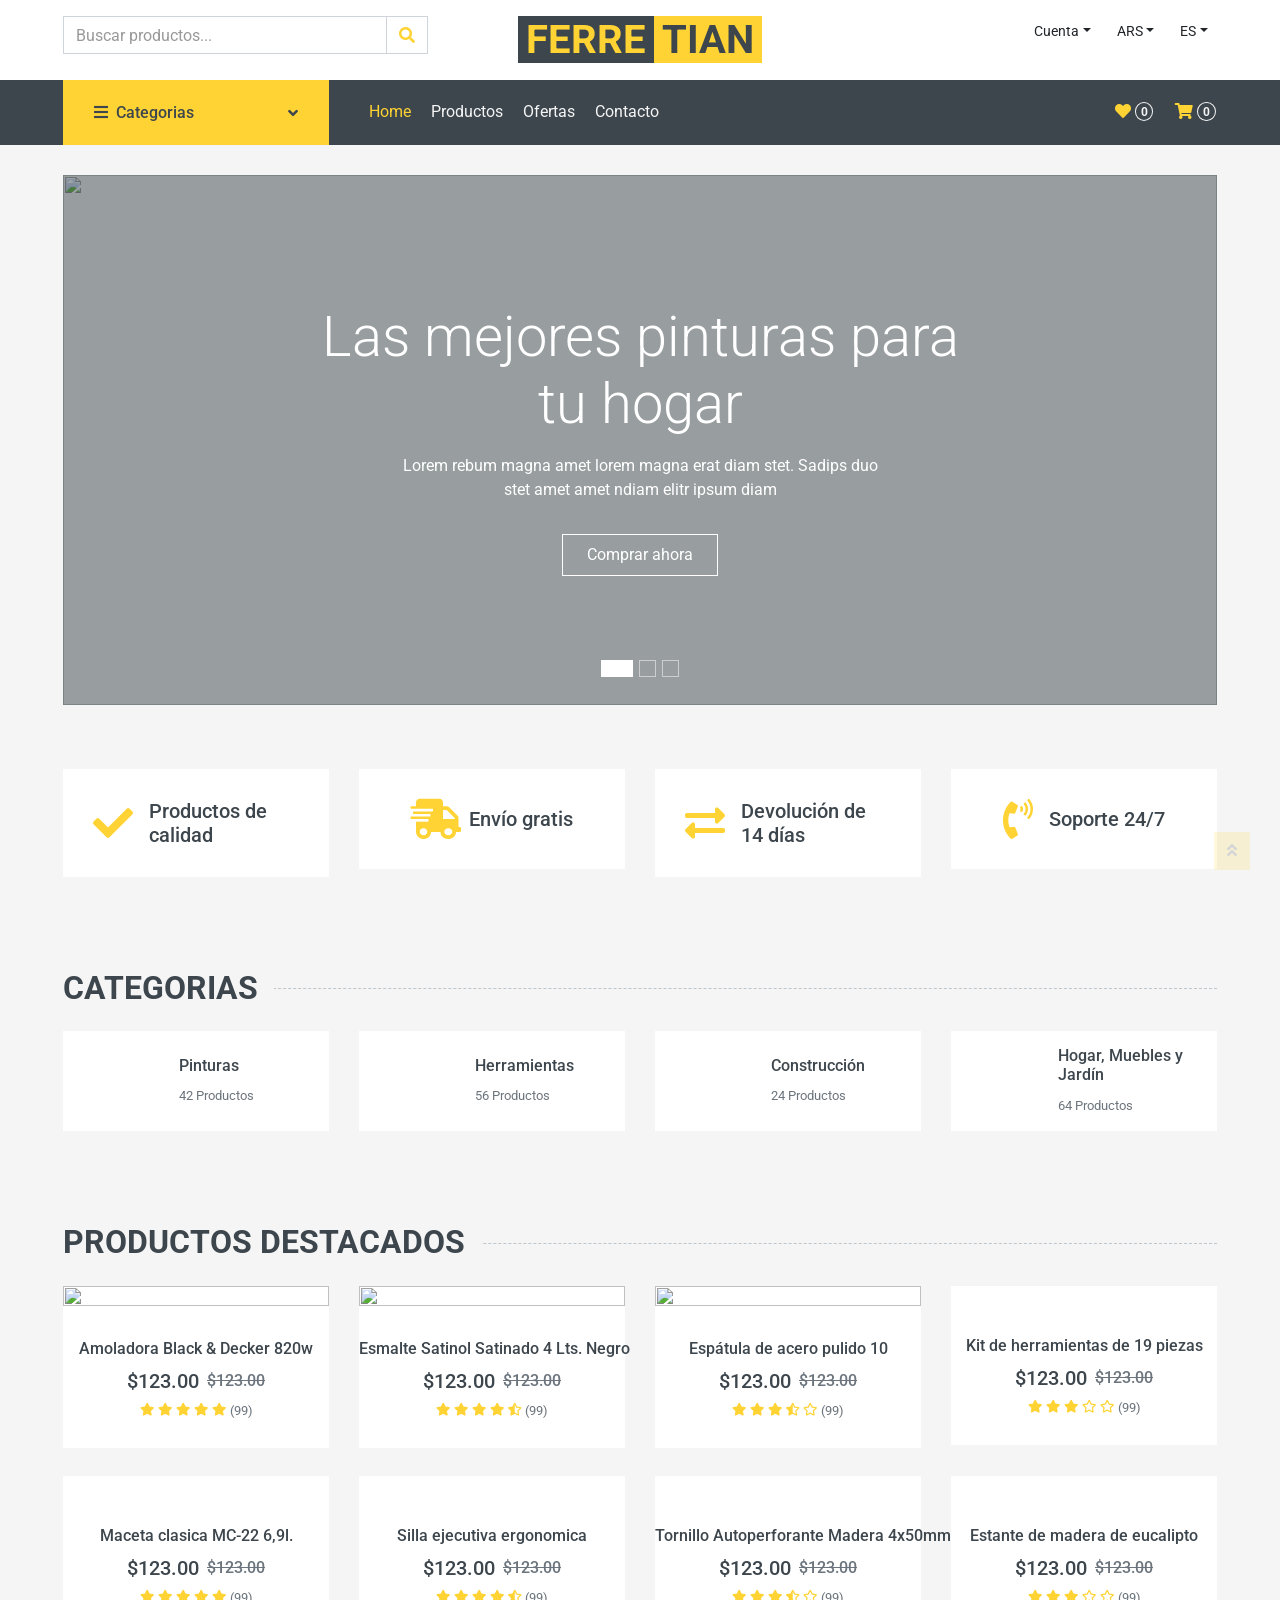
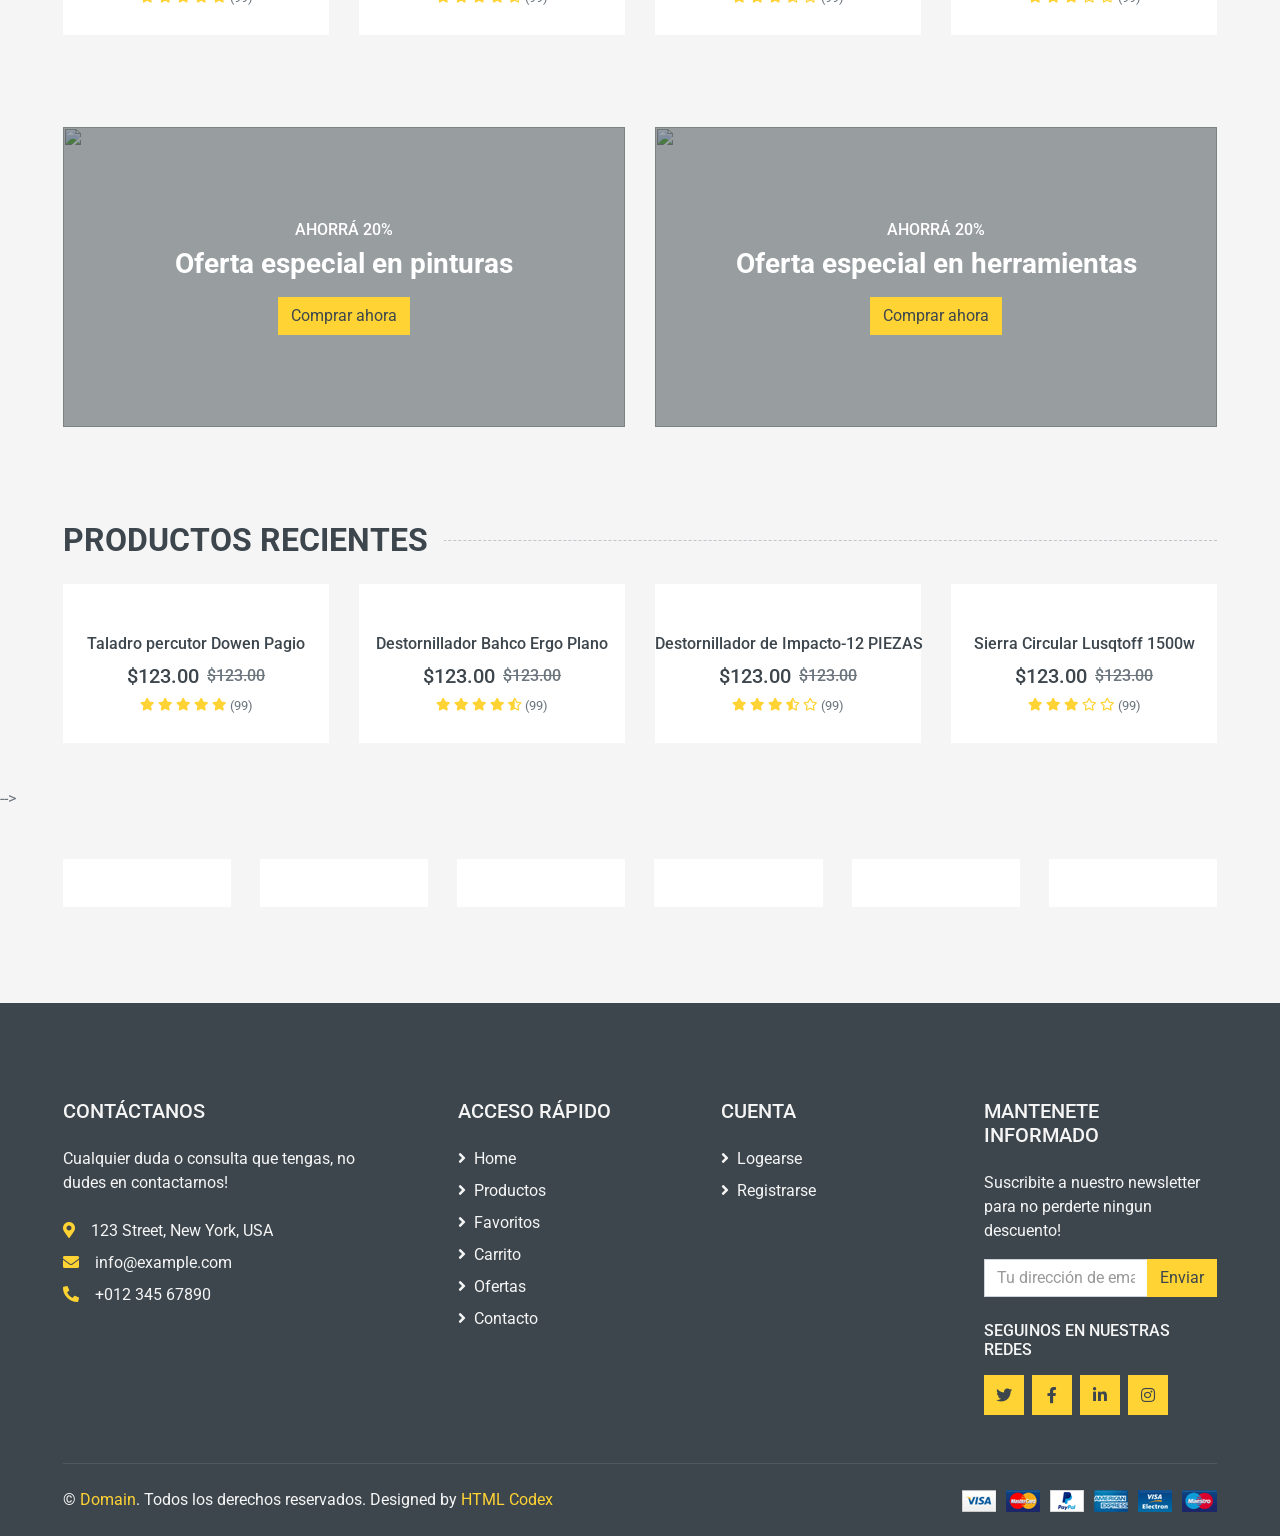
==== commit ea4c4648: "Update index.html" ====
--- a/index.html
+++ b/index.html
@@ -38,49 +38,13 @@
                     <a class="text-body mr-3" href="">FAQs</a>
                 </div>
             </div>
-            <div class="col-lg-6 text-center text-lg-right">
-                <div class="d-inline-flex align-items-center">
-                    <div class="btn-group">
-                        <button type="button" class="btn btn-sm btn-light dropdown-toggle" data-toggle="dropdown">My Account</button>
-                        <div class="dropdown-menu dropdown-menu-right">
-                            <button class="dropdown-item" type="button">Sign in</button>
-                            <button class="dropdown-item" type="button">Sign up</button>
-                        </div>
-                    </div>
-                    <div class="btn-group mx-2">
-                        <button type="button" class="btn btn-sm btn-light dropdown-toggle" data-toggle="dropdown">USD</button>
-                        <div class="dropdown-menu dropdown-menu-right">
-                            <button class="dropdown-item" type="button">EUR</button>
-                            <button class="dropdown-item" type="button">GBP</button>
-                            <button class="dropdown-item" type="button">CAD</button>
-                        </div>
-                    </div>
-                    <div class="btn-group">
-                        <button type="button" class="btn btn-sm btn-light dropdown-toggle" data-toggle="dropdown">EN</button>
-                        <div class="dropdown-menu dropdown-menu-right">
-                            <button class="dropdown-item" type="button">FR</button>
-                            <button class="dropdown-item" type="button">AR</button>
-                            <button class="dropdown-item" type="button">RU</button>
-                        </div>
-                    </div>
-                </div>
-                <div class="d-inline-flex align-items-center d-block d-lg-none">
-                    <a href="" class="btn px-0 ml-2">
-                        <i class="fas fa-heart text-dark"></i>
-                        <span class="badge text-dark border border-dark rounded-circle" style="padding-bottom: 2px;">0</span>
-                    </a>
-                    <a href="" class="btn px-0 ml-2">
-                        <i class="fas fa-shopping-cart text-dark"></i>
-                        <span class="badge text-dark border border-dark rounded-circle" style="padding-bottom: 2px;">0</span>
-                    </a>
-                </div>
-            </div>
+            
         </div> -->
         <div class="row bg-light py-3 px-xl-5 d-none d-lg-flex">
             <div class="col-lg-4 col-6 text-left">
                 <form action="">
                     <div class="input-group">
-                        <input type="text" class="form-control" placeholder="Search for products">
+                        <input type="text" class="form-control" placeholder="Buscar productos...">
                         <div class="input-group-append">
                             <span class="input-group-text bg-transparent text-primary">
                                 <i class="fa fa-search"></i>
@@ -89,27 +53,51 @@
                     </div>
                 </form>
             </div>
-            <div class="col-lg-4 align-items-center">
+            <div class="col-lg-4 text-center">
                 <a href="" class="text-decoration-none">
-                    <span class="h1 text-uppercase text-primary bg-dark px-2">Multi</span>
-                    <span class="h1 text-uppercase text-dark bg-primary px-2 ml-n1">Shop</span>
+                    <span class="h1 text-uppercase text-primary bg-dark px-2">Ferre</span>
+                    <span class="h1 text-uppercase text-dark bg-primary px-2 ml-n1">tian</span>
                 </a>
             </div>
+            
             <div class="col-lg-4 col-6 text-right">
-                <!-- <p class="m-0">Customer Service</p>
-                <h5 class="m-0">+012 345 6789</h5> -->
-
-                <div class="navbar-nav ml-auto py-0 d-none d-lg-block">
-                    <a href="" class="btn px-0">
-                        <i class="fas fa-heart text-primary"></i>
-                        <span class="badge text-secondary border border-secondary rounded-circle" style="padding-bottom: 2px;">0</span>
-                    </a>
-                    <a href="" class="btn px-0 ml-3">
-                        <i class="fas fa-shopping-cart text-primary"></i>
-                        <span class="badge text-secondary border border-secondary rounded-circle" style="padding-bottom: 2px;">0</span>
-                    </a>
-                </div>
-
+                <div class="text-lg-right">
+                    <div class="d-inline-flex align-items-center">
+                        <div class="btn-group">
+                            <button type="button" class="btn btn-sm btn-light dropdown-toggle" data-toggle="dropdown">Cuenta</button>
+                            <div class="dropdown-menu dropdown-menu-right">
+                                <button class="dropdown-item" type="button">Logearse</button>
+                                <button class="dropdown-item" type="button">Registrarse</button>
+                            </div>
+                        </div>
+                        <div class="btn-group mx-2">
+                            <button type="button" class="btn btn-sm btn-light dropdown-toggle" data-toggle="dropdown">ARS</button>
+                            <div class="dropdown-menu dropdown-menu-right">
+                                <button class="dropdown-item" type="button">EUR</button>
+                                <button class="dropdown-item" type="button">USD</button>
+                                <button class="dropdown-item" type="button">CAD</button>
+                            </div>
+                        </div>
+                        <div class="btn-group">
+                            <button type="button" class="btn btn-sm btn-light dropdown-toggle" data-toggle="dropdown">ES</button>
+                            <div class="dropdown-menu dropdown-menu-right">
+                                <button class="dropdown-item" type="button">EN</button>
+                                <button class="dropdown-item" type="button">FR</button>
+                                <button class="dropdown-item" type="button">RU</button>
+                            </div>
+                        </div>
+                    </div>
+                    <div class="d-inline-flex align-items-center d-block d-lg-none">
+                        <a href="" class="btn px-0 ml-2">
+                            <i class="fas fa-heart text-dark"></i>
+                            <span class="badge text-dark border border-dark rounded-circle" style="padding-bottom: 2px;">0</span>
+                        </a>
+                        <a href="" class="btn px-0 ml-2">
+                            <i class="fas fa-shopping-cart text-dark"></i>
+                            <span class="badge text-dark border border-dark rounded-circle" style="padding-bottom: 2px;">0</span>
+                        </a>
+                    </div>
+                </div>
             </div>
         </div>
     </div>
@@ -119,38 +107,33 @@
     <!-- Navbar Start -->
     <div class="container-fluid bg-dark mb-30">
         <div class="row px-xl-5">
-            <!-- <div class="col-lg-3 d-none d-lg-block"> -->
-                <!-- <a class="btn d-flex align-items-center justify-content-between bg-primary w-100" data-toggle="collapse" href="#navbar-vertical" style="height: 65px; padding: 0 30px;">
-                    <h6 class="text-dark m-0"><i class="fa fa-bars mr-2"></i>Categories</h6>
+            <div class="col-lg-3 d-none d-lg-block">
+                <a class="btn d-flex align-items-center justify-content-between bg-primary w-100" data-toggle="collapse" href="#navbar-vertical" style="height: 65px; padding: 0 30px;">
+                    <h6 class="text-dark m-0"><i class="fa fa-bars mr-2"></i>Categorias</h6>
                     <i class="fa fa-angle-down text-dark"></i>
-                </a> -->
-                <!-- <nav class="collapse position-absolute navbar navbar-vertical navbar-light align-items-start p-0 bg-light" id="navbar-vertical" style="width: calc(100% - 30px); z-index: 999;">
+                </a>
+                <nav class="collapse position-absolute navbar navbar-vertical navbar-light align-items-start p-0 bg-light" id="navbar-vertical" style="width: calc(100% - 30px); z-index: 999;">
                     <div class="navbar-nav w-100">
-                        <div class="nav-item dropdown dropright">
+                        <!-- <div class="nav-item dropdown dropright">
                             <a href="#" class="nav-link dropdown-toggle" data-toggle="dropdown">Dresses <i class="fa fa-angle-right float-right mt-1"></i></a>
                             <div class="dropdown-menu position-absolute rounded-0 border-0 m-0">
                                 <a href="" class="dropdown-item">Men's Dresses</a>
                                 <a href="" class="dropdown-item">Women's Dresses</a>
                                 <a href="" class="dropdown-item">Baby's Dresses</a>
                             </div>
-                        </div>
-                        <a href="" class="nav-item nav-link">Shirts</a>
-                        <a href="" class="nav-item nav-link">Jeans</a>
-                        <a href="" class="nav-item nav-link">Swimwear</a>
-                        <a href="" class="nav-item nav-link">Sleepwear</a>
-                        <a href="" class="nav-item nav-link">Sportswear</a>
-                        <a href="" class="nav-item nav-link">Jumpsuits</a>
-                        <a href="" class="nav-item nav-link">Blazers</a>
-                        <a href="" class="nav-item nav-link">Jackets</a>
-                        <a href="" class="nav-item nav-link">Shoes</a>
-                    </div>
-                </nav> -->
-            <!-- </div> -->
+                        </div> -->
+                        <a href="" class="nav-item nav-link">Pinturas</a>
+                        <a href="" class="nav-item nav-link">Herramientas</a>
+                        <a href="" class="nav-item nav-link">Construcción</a>
+                        <a href="" class="nav-item nav-link">Hogar, muebles y jardín</a>
+                    </div>
+                </nav>
+            </div>
             <div class="col ">
                 <nav class="navbar navbar-expand-lg bg-dark navbar-dark py-3 py-lg-0 px-0">
                     <a href="" class="text-decoration-none d-block d-lg-none">
-                        <span class="h1 text-uppercase text-dark bg-light px-2">Multi</span>
-                        <span class="h1 text-uppercase text-light bg-primary px-2 ml-n1">Shop</span>
+                        <span class="h1 text-uppercase text-dark bg-light px-2">Ferre</span>
+                        <span class="h1 text-uppercase text-light bg-primary px-2 ml-n1">Tian</span>
                     </a>
                     <button type="button" class="navbar-toggler" data-toggle="collapse" data-target="#navbarCollapse">
                         <span class="navbar-toggler-icon"></span>
@@ -158,16 +141,17 @@
                     <div class="collapse navbar-collapse justify-content-between" id="navbarCollapse">
                         <div class="navbar-nav mr-auto py-0">
                             <a href="index.html" class="nav-item nav-link active">Home</a>
-                            <a href="shop.html" class="nav-item nav-link">Shop</a>
-                            <a href="detail.html" class="nav-item nav-link">Shop Detail</a>
-                            <div class="nav-item dropdown">
-                                <a href="#" class="nav-link dropdown-toggle" data-toggle="dropdown">Pages <i class="fa fa-angle-down mt-1"></i></a>
+                            <a href="shop.html" class="nav-item nav-link">Productos</a>
+                            <a href="shop.html" class="nav-item nav-link">Ofertas</a>
+                            <!-- <div class="nav-item dropdown">
+                                <a href="#" class="nav-link dropdown-toggle" data-toggle="dropdown">CATEGORIAS <i class="fa fa-angle-down mt-1"></i></a>
                                 <div class="dropdown-menu bg-primary rounded-0 border-0 m-0">
-                                    <a href="cart.html" class="dropdown-item">Shopping Cart</a>
-                                    <a href="checkout.html" class="dropdown-item">Checkout</a>
+                                    <a href="#" class="dropdown-item">CATEGORIA 1</a>
+                                    <a href="#" class="dropdown-item">CATEGORIA 2</a>
+                                    <a href="#" class="dropdown-item">CATEGORIA 3</a>
                                 </div>
-                            </div>
-                            <a href="contact.html" class="nav-item nav-link">Contact</a>
+                            </div> -->
+                            <a href="contact.html" class="nav-item nav-link">Contacto</a>
                         </div>
                         <!-- <div class="navbar-nav ml-auto py-0 d-none d-lg-block">
                             <a href="" class="btn px-0">
@@ -180,6 +164,16 @@
                             </a>
                         </div> -->
                     </div>
+                    <div class="navbar-nav ml-auto py-0 d-none d-lg-block">
+                        <a href="" class="btn px-0">
+                            <i class="fas fa-heart text-primary"></i>
+                            <span class="badge text-secondary border border-secondary rounded-circle" style="padding-bottom: 2px;">0</span>
+                        </a>
+                        <a href="" class="btn px-0 ml-3">
+                            <i class="fas fa-shopping-cart text-primary"></i>
+                            <span class="badge text-secondary border border-secondary rounded-circle" style="padding-bottom: 2px;">0</span>
+                        </a>
+                    </div>
                 </nav>
             </div>
         </div>
@@ -190,65 +184,65 @@
     <!-- Carousel Start -->
     <div class="container-fluid mb-3">
         <div class="row px-xl-5">
-            <div class="col-lg-8">
-                <div id="header-carousel" class="carousel slide carousel-fade mb-30 mb-lg-0" data-ride="carousel">
+            <div class="col-lg-12">
+                <div id="header-carousel" class="carousel slide carousel-fade mb-30 mb-lg-0 data-ride="carousel">
                     <ol class="carousel-indicators">
                         <li data-target="#header-carousel" data-slide-to="0" class="active"></li>
                         <li data-target="#header-carousel" data-slide-to="1"></li>
                         <li data-target="#header-carousel" data-slide-to="2"></li>
                     </ol>
                     <div class="carousel-inner">
-                        <div class="carousel-item position-relative active" style="height: 430px;">
-                            <img class="position-absolute w-100 h-100" src="img/carousel-1.jpg" style="object-fit: cover;">
+                        <div class="carousel-item position-relative active" style="height: 530px;">
+                            <img class="position-absolute w-100 h-100" src="https://www.sotic-ba.com.ar/images/galerias/gondolas-pintureria/DSC_8084.jpg" style="object-fit: cover;">
                             <div class="carousel-caption d-flex flex-column align-items-center justify-content-center">
                                 <div class="p-3" style="max-width: 700px;">
-                                    <h1 class="display-4 text-white mb-3 animate__animated animate__fadeInDown">Men Fashion</h1>
+                                    <h1 class="display-4 text-white mb-3 animate__animated animate__fadeInDown">Las mejores pinturas para tu hogar</h1>
                                     <p class="mx-md-5 px-5 animate__animated animate__bounceIn">Lorem rebum magna amet lorem magna erat diam stet. Sadips duo stet amet amet ndiam elitr ipsum diam</p>
-                                    <a class="btn btn-outline-light py-2 px-4 mt-3 animate__animated animate__fadeInUp" href="#">Shop Now</a>
+                                    <a class="btn btn-outline-light py-2 px-4 mt-3 animate__animated animate__fadeInUp" href="#">Comprar ahora</a>
                                 </div>
                             </div>
                         </div>
-                        <div class="carousel-item position-relative" style="height: 430px;">
-                            <img class="position-absolute w-100 h-100" src="img/carousel-2.jpg" style="object-fit: cover;">
+                        <div class="carousel-item position-relative" style="height: 530px;">
+                            <img class="position-absolute w-100 h-100" src="https://www.mndelgolfo.com/blog/wp-content/uploads/2019/08/mn-herramienta-piso.jpg" style="object-fit: cover;">
                             <div class="carousel-caption d-flex flex-column align-items-center justify-content-center">
                                 <div class="p-3" style="max-width: 700px;">
-                                    <h1 class="display-4 text-white mb-3 animate__animated animate__fadeInDown">Women Fashion</h1>
+                                    <h1 class="display-4 text-white mb-3 animate__animated animate__fadeInDown">Herramientas de calidad en un solo lugar</h1>
                                     <p class="mx-md-5 px-5 animate__animated animate__bounceIn">Lorem rebum magna amet lorem magna erat diam stet. Sadips duo stet amet amet ndiam elitr ipsum diam</p>
-                                    <a class="btn btn-outline-light py-2 px-4 mt-3 animate__animated animate__fadeInUp" href="#">Shop Now</a>
+                                    <a class="btn btn-outline-light py-2 px-4 mt-3 animate__animated animate__fadeInUp" href="#">Comprar ahora</a>
                                 </div>
                             </div>
                         </div>
-                        <div class="carousel-item position-relative" style="height: 430px;">
-                            <img class="position-absolute w-100 h-100" src="img/carousel-3.jpg" style="object-fit: cover;">
+                        <div class="carousel-item position-relative" style="height: 530px;">
+                            <img class="position-absolute w-100 h-100" src="https://www.comoimportarenargentina.com.ar/wp-content/uploads/2018/06/materiales-de-construccion.jpg" style="object-fit: cover;">
                             <div class="carousel-caption d-flex flex-column align-items-center justify-content-center">
                                 <div class="p-3" style="max-width: 700px;">
-                                    <h1 class="display-4 text-white mb-3 animate__animated animate__fadeInDown">Kids Fashion</h1>
+                                    <h1 class="display-4 text-white mb-3 animate__animated animate__fadeInDown">Materiales de construcción para tu casa</h1>
                                     <p class="mx-md-5 px-5 animate__animated animate__bounceIn">Lorem rebum magna amet lorem magna erat diam stet. Sadips duo stet amet amet ndiam elitr ipsum diam</p>
-                                    <a class="btn btn-outline-light py-2 px-4 mt-3 animate__animated animate__fadeInUp" href="#">Shop Now</a>
+                                    <a class="btn btn-outline-light py-2 px-4 mt-3 animate__animated animate__fadeInUp" href="#">Comprar ahora</a>
                                 </div>
                             </div>
                         </div>
                     </div>
                 </div>
             </div>
-            <div class="col-lg-4">
-                <div class="product-offer mb-30" style="height: 200px;">
-                    <img class="img-fluid" src="img/offer-1.jpg" alt="">
-                    <div class="offer-text">
-                        <h6 class="text-white text-uppercase">Save 20%</h6>
-                        <h3 class="text-white mb-3">Special Offer</h3>
-                        <a href="" class="btn btn-primary">Shop Now</a>
-                    </div>
-                </div>
-                <div class="product-offer mb-30" style="height: 200px;">
-                    <img class="img-fluid" src="img/offer-2.jpg" alt="">
-                    <div class="offer-text">
-                        <h6 class="text-white text-uppercase">Save 20%</h6>
-                        <h3 class="text-white mb-3">Special Offer</h3>
-                        <a href="" class="btn btn-primary">Shop Now</a>
-                    </div>
-                </div>
-            </div>
+        <!--<div class="col-lg-4">
+                    <div class="product-offer mb-30" style="height: 200px;">
+                        <img class="img-fluid" src="img/offer-1.jpg" alt="">
+                        <div class="offer-text">
+                            <h6 class="text-white text-uppercase">Save 20%</h6>
+                            <h3 class="text-white mb-3">Special Offer</h3>
+                            <a href="" class="btn btn-primary">Shop Now</a>
+                        </div>
+                    </div>
+                    <div class="product-offer mb-30" style="height: 200px;">
+                        <img class="img-fluid" src="img/offer-2.jpg" alt="">
+                        <div class="offer-text">
+                            <h6 class="text-white text-uppercase">Save 20%</h6>
+                            <h3 class="text-white mb-3">Special Offer</h3>
+                            <a href="" class="btn btn-primary">Shop Now</a>
+                        </div>
+                    </div>
+                </div>-->
         </div>
     </div>
     <!-- Carousel End -->
@@ -258,27 +252,27 @@
     <div class="container-fluid pt-5">
         <div class="row px-xl-5 pb-3">
             <div class="col-lg-3 col-md-6 col-sm-12 pb-1">
-                <div class="d-flex align-items-center bg-light mb-4" style="padding: 30px;">
+                <div class="d-flex justify-content-center align-items-center bg-light mb-4" style="padding: 30px;">
                     <h1 class="fa fa-check text-primary m-0 mr-3"></h1>
-                    <h5 class="font-weight-semi-bold m-0">Quality Product</h5>
+                    <h5 class="font-weight-semi-bold m-0">Productos de calidad</h5>
                 </div>
             </div>
             <div class="col-lg-3 col-md-6 col-sm-12 pb-1">
-                <div class="d-flex align-items-center bg-light mb-4" style="padding: 30px;">
+                <div class="d-flex justify-content-center align-items-center bg-light mb-4" style="padding: 30px;">
                     <h1 class="fa fa-shipping-fast text-primary m-0 mr-2"></h1>
-                    <h5 class="font-weight-semi-bold m-0">Free Shipping</h5>
+                    <h5 class="font-weight-semi-bold m-0">Envío gratis</h5>
                 </div>
             </div>
             <div class="col-lg-3 col-md-6 col-sm-12 pb-1">
-                <div class="d-flex align-items-center bg-light mb-4" style="padding: 30px;">
+                <div class="d-flex justify-content-center align-items-center bg-light mb-4" style="padding: 30px;">
                     <h1 class="fas fa-exchange-alt text-primary m-0 mr-3"></h1>
-                    <h5 class="font-weight-semi-bold m-0">14-Day Return</h5>
+                    <h5 class="font-weight-semi-bold m-0">Devolución de 14 días</h5>
                 </div>
             </div>
             <div class="col-lg-3 col-md-6 col-sm-12 pb-1">
-                <div class="d-flex align-items-center bg-light mb-4" style="padding: 30px;">
+                <div class="d-flex justify-content-center align-items-center bg-light mb-4" style="padding: 30px;">
                     <h1 class="fa fa-phone-volume text-primary m-0 mr-3"></h1>
-                    <h5 class="font-weight-semi-bold m-0">24/7 Support</h5>
+                    <h5 class="font-weight-semi-bold m-0">Soporte 24/7</h5>
                 </div>
             </div>
         </div>
@@ -288,17 +282,17 @@
 
     <!-- Categories Start -->
     <div class="container-fluid pt-5">
-        <h2 class="section-title position-relative text-uppercase mx-xl-5 mb-4"><span class="bg-secondary pr-3">Categories</span></h2>
+        <h2 class="section-title position-relative text-uppercase mx-xl-5 mb-4"><span class="bg-secondary pr-3">Categorias</span></h2>
         <div class="row px-xl-5 pb-3">
             <div class="col-lg-3 col-md-4 col-sm-6 pb-1">
                 <a class="text-decoration-none" href="">
                     <div class="cat-item d-flex align-items-center mb-4">
                         <div class="overflow-hidden" style="width: 100px; height: 100px;">
-                            <img class="img-fluid" src="img/cat-1.jpg" alt="">
+                            <img class="img-fluid" src="https://quimtexexpress.com.ar/wp-content/uploads/2020/05/pintura-albion-latex-exterior.png" alt="">
                         </div>
                         <div class="flex-fill pl-3">
-                            <h6>Category Name</h6>
-                            <small class="text-body">100 Products</small>
+                            <h6>Pinturas</h6>
+                            <small class="text-body">42 Productos</small>
                         </div>
                     </div>
                 </a>
@@ -307,11 +301,11 @@
                 <a class="text-decoration-none" href="">
                     <div class="cat-item img-zoom d-flex align-items-center mb-4">
                         <div class="overflow-hidden" style="width: 100px; height: 100px;">
-                            <img class="img-fluid" src="img/cat-2.jpg" alt="">
+                            <img class="img-fluid" src="http://www.herramientastolsen.cl/wp-content/uploads/79023.jpg" alt="">
                         </div>
                         <div class="flex-fill pl-3">
-                            <h6>Category Name</h6>
-                            <small class="text-body">100 Products</small>
+                            <h6>Herramientas</h6>
+                            <small class="text-body">56 Productos</small>
                         </div>
                     </div>
                 </a>
@@ -320,11 +314,11 @@
                 <a class="text-decoration-none" href="">
                     <div class="cat-item img-zoom d-flex align-items-center mb-4">
                         <div class="overflow-hidden" style="width: 100px; height: 100px;">
-                            <img class="img-fluid" src="img/cat-3.jpg" alt="">
+                            <img class="img-fluid" src="https://images.fravega.com/f1000/d95eba594d4057dbbbf05018d858b9b9.jpg" alt="">
                         </div>
                         <div class="flex-fill pl-3">
-                            <h6>Category Name</h6>
-                            <small class="text-body">100 Products</small>
+                            <h6>Construcción</h6>
+                            <small class="text-body">24 Productos</small>
                         </div>
                     </div>
                 </a>
@@ -333,115 +327,11 @@
                 <a class="text-decoration-none" href="">
                     <div class="cat-item img-zoom d-flex align-items-center mb-4">
                         <div class="overflow-hidden" style="width: 100px; height: 100px;">
-                            <img class="img-fluid" src="img/cat-4.jpg" alt="">
+                            <img class="img-fluid" src="https://promart.vteximg.com.br/arquivos/ids/4577516-275-275/134676.jpg?v=637812319203130000" alt="">
                         </div>
                         <div class="flex-fill pl-3">
-                            <h6>Category Name</h6>
-                            <small class="text-body">100 Products</small>
-                        </div>
-                    </div>
-                </a>
-            </div>
-            <div class="col-lg-3 col-md-4 col-sm-6 pb-1">
-                <a class="text-decoration-none" href="">
-                    <div class="cat-item img-zoom d-flex align-items-center mb-4">
-                        <div class="overflow-hidden" style="width: 100px; height: 100px;">
-                            <img class="img-fluid" src="img/cat-4.jpg" alt="">
-                        </div>
-                        <div class="flex-fill pl-3">
-                            <h6>Category Name</h6>
-                            <small class="text-body">100 Products</small>
-                        </div>
-                    </div>
-                </a>
-            </div>
-            <div class="col-lg-3 col-md-4 col-sm-6 pb-1">
-                <a class="text-decoration-none" href="">
-                    <div class="cat-item img-zoom d-flex align-items-center mb-4">
-                        <div class="overflow-hidden" style="width: 100px; height: 100px;">
-                            <img class="img-fluid" src="img/cat-3.jpg" alt="">
-                        </div>
-                        <div class="flex-fill pl-3">
-                            <h6>Category Name</h6>
-                            <small class="text-body">100 Products</small>
-                        </div>
-                    </div>
-                </a>
-            </div>
-            <div class="col-lg-3 col-md-4 col-sm-6 pb-1">
-                <a class="text-decoration-none" href="">
-                    <div class="cat-item img-zoom d-flex align-items-center mb-4">
-                        <div class="overflow-hidden" style="width: 100px; height: 100px;">
-                            <img class="img-fluid" src="img/cat-2.jpg" alt="">
-                        </div>
-                        <div class="flex-fill pl-3">
-                            <h6>Category Name</h6>
-                            <small class="text-body">100 Products</small>
-                        </div>
-                    </div>
-                </a>
-            </div>
-            <div class="col-lg-3 col-md-4 col-sm-6 pb-1">
-                <a class="text-decoration-none" href="">
-                    <div class="cat-item img-zoom d-flex align-items-center mb-4">
-                        <div class="overflow-hidden" style="width: 100px; height: 100px;">
-                            <img class="img-fluid" src="img/cat-1.jpg" alt="">
-                        </div>
-                        <div class="flex-fill pl-3">
-                            <h6>Category Name</h6>
-                            <small class="text-body">100 Products</small>
-                        </div>
-                    </div>
-                </a>
-            </div>
-            <div class="col-lg-3 col-md-4 col-sm-6 pb-1">
-                <a class="text-decoration-none" href="">
-                    <div class="cat-item img-zoom d-flex align-items-center mb-4">
-                        <div class="overflow-hidden" style="width: 100px; height: 100px;">
-                            <img class="img-fluid" src="img/cat-2.jpg" alt="">
-                        </div>
-                        <div class="flex-fill pl-3">
-                            <h6>Category Name</h6>
-                            <small class="text-body">100 Products</small>
-                        </div>
-                    </div>
-                </a>
-            </div>
-            <div class="col-lg-3 col-md-4 col-sm-6 pb-1">
-                <a class="text-decoration-none" href="">
-                    <div class="cat-item img-zoom d-flex align-items-center mb-4">
-                        <div class="overflow-hidden" style="width: 100px; height: 100px;">
-                            <img class="img-fluid" src="img/cat-1.jpg" alt="">
-                        </div>
-                        <div class="flex-fill pl-3">
-                            <h6>Category Name</h6>
-                            <small class="text-body">100 Products</small>
-                        </div>
-                    </div>
-                </a>
-            </div>
-            <div class="col-lg-3 col-md-4 col-sm-6 pb-1">
-                <a class="text-decoration-none" href="">
-                    <div class="cat-item img-zoom d-flex align-items-center mb-4">
-                        <div class="overflow-hidden" style="width: 100px; height: 100px;">
-                            <img class="img-fluid" src="img/cat-4.jpg" alt="">
-                        </div>
-                        <div class="flex-fill pl-3">
-                            <h6>Category Name</h6>
-                            <small class="text-body">100 Products</small>
-                        </div>
-                    </div>
-                </a>
-            </div>
-            <div class="col-lg-3 col-md-4 col-sm-6 pb-1">
-                <a class="text-decoration-none" href="">
-                    <div class="cat-item img-zoom d-flex align-items-center mb-4">
-                        <div class="overflow-hidden" style="width: 100px; height: 100px;">
-                            <img class="img-fluid" src="img/cat-3.jpg" alt="">
-                        </div>
-                        <div class="flex-fill pl-3">
-                            <h6>Category Name</h6>
-                            <small class="text-body">100 Products</small>
+                            <h6>Hogar, Muebles y Jardín</h6>
+                            <small class="text-body">64 Productos</small>
                         </div>
                     </div>
                 </a>
@@ -452,49 +342,49 @@
 
 
     <!-- Products Start -->
-    <!-- <div class="container-fluid pt-5 pb-3">
-        <h2 class="section-title position-relative text-uppercase mx-xl-5 mb-4"><span class="bg-secondary pr-3">Featured Products</span></h2>
+    <div class="container-fluid pt-5 pb-3">
+        <h2 class="section-title position-relative text-uppercase mx-xl-5 mb-4"><span class="bg-secondary pr-3">Productos Destacados</span></h2>
         <div class="row px-xl-5">
             <div class="col-lg-3 col-md-4 col-sm-6 pb-1">
                 <div class="product-item bg-light mb-4">
                     <div class="product-img position-relative overflow-hidden">
-                        <img class="img-fluid w-100" src="img/product-1.jpg" alt="">
-                        <div class="product-action">
-                            <a class="btn btn-outline-dark btn-square" href=""><i class="fa fa-shopping-cart"></i></a>
-                            <a class="btn btn-outline-dark btn-square" href=""><i class="far fa-heart"></i></a>
-                            <a class="btn btn-outline-dark btn-square" href=""><i class="fa fa-sync-alt"></i></a>
-                            <a class="btn btn-outline-dark btn-square" href=""><i class="fa fa-search"></i></a>
-                        </div>
-                    </div>
-                    <div class="text-center py-4">
-                        <a class="h6 text-decoration-none text-truncate" href="">Product Name Goes Here</a>
-                        <div class="d-flex align-items-center justify-content-center mt-2">
-                            <h5>$123.00</h5><h6 class="text-muted ml-2"><del>$123.00</del></h6>
-                        </div>
-                        <div class="d-flex align-items-center justify-content-center mb-1">
-                            <small class="fa fa-star text-primary mr-1"></small>
-                            <small class="fa fa-star text-primary mr-1"></small>
-                            <small class="fa fa-star text-primary mr-1"></small>
-                            <small class="fa fa-star text-primary mr-1"></small>
-                            <small class="fa fa-star text-primary mr-1"></small>
-                            <small>(99)</small>
-                        </div>
-                    </div>
-                </div>
-            </div>
-            <div class="col-lg-3 col-md-4 col-sm-6 pb-1">
-                <div class="product-item bg-light mb-4">
-                    <div class="product-img position-relative overflow-hidden">
-                        <img class="img-fluid w-100" src="img/product-2.jpg" alt="">
-                        <div class="product-action">
-                            <a class="btn btn-outline-dark btn-square" href=""><i class="fa fa-shopping-cart"></i></a>
-                            <a class="btn btn-outline-dark btn-square" href=""><i class="far fa-heart"></i></a>
-                            <a class="btn btn-outline-dark btn-square" href=""><i class="fa fa-sync-alt"></i></a>
-                            <a class="btn btn-outline-dark btn-square" href=""><i class="fa fa-search"></i></a>
-                        </div>
-                    </div>
-                    <div class="text-center py-4">
-                        <a class="h6 text-decoration-none text-truncate" href="">Product Name Goes Here</a>
+                        <img style="width: 500px; height: 500px;" class="img-fluid w-100 h-100" src="http://lobrunosa.com.ar/634-thickbox_default/amoladora-ang-115mm-g720n-ar-820-w.jpg" alt="">
+                        <div class="product-action">
+                            <a class="btn btn-outline-dark btn-square" href=""><i class="fa fa-shopping-cart"></i></a>
+                            <a class="btn btn-outline-dark btn-square" href=""><i class="far fa-heart"></i></a>
+                            <a class="btn btn-outline-dark btn-square" href=""><i class="fa fa-sync-alt"></i></a>
+                            <a class="btn btn-outline-dark btn-square" href=""><i class="fa fa-search"></i></a>
+                        </div>
+                    </div>
+                    <div class="text-center py-4">
+                        <a class="h6 text-decoration-none text-truncate" href="">Amoladora Black & Decker 820w </a>
+                        <div class="d-flex align-items-center justify-content-center mt-2">
+                            <h5>$123.00</h5><h6 class="text-muted ml-2"><del>$123.00</del></h6>
+                        </div>
+                        <div class="d-flex align-items-center justify-content-center mb-1">
+                            <small class="fa fa-star text-primary mr-1"></small>
+                            <small class="fa fa-star text-primary mr-1"></small>
+                            <small class="fa fa-star text-primary mr-1"></small>
+                            <small class="fa fa-star text-primary mr-1"></small>
+                            <small class="fa fa-star text-primary mr-1"></small>
+                            <small>(99)</small>
+                        </div>
+                    </div>
+                </div>
+            </div>
+            <div class="col-lg-3 col-md-4 col-sm-6 pb-1">
+                <div class="product-item bg-light mb-4">
+                    <div class="product-img position-relative overflow-hidden">
+                        <img style="width: 746px; height: 746px;" class="img-fluid w-100 h-100" src="https://prestigio.vteximg.com.br/arquivos/ids/156624-1000-1000/Satinol-4lts.jpg?v=637117675181330000" alt="">
+                        <div class="product-action">
+                            <a class="btn btn-outline-dark btn-square" href=""><i class="fa fa-shopping-cart"></i></a>
+                            <a class="btn btn-outline-dark btn-square" href=""><i class="far fa-heart"></i></a>
+                            <a class="btn btn-outline-dark btn-square" href=""><i class="fa fa-sync-alt"></i></a>
+                            <a class="btn btn-outline-dark btn-square" href=""><i class="fa fa-search"></i></a>
+                        </div>
+                    </div>
+                    <div class="text-center py-4">
+                        <a class="h6 text-decoration-none text-truncate" href="">Esmalte Satinol Satinado 4 Lts. Negro</a>
                         <div class="d-flex align-items-center justify-content-center mt-2">
                             <h5>$123.00</h5><h6 class="text-muted ml-2"><del>$123.00</del></h6>
                         </div>
@@ -512,16 +402,16 @@
             <div class="col-lg-3 col-md-4 col-sm-6 pb-1">
                 <div class="product-item bg-light mb-4">
                     <div class="product-img position-relative overflow-hidden">
-                        <img class="img-fluid w-100" src="img/product-3.jpg" alt="">
-                        <div class="product-action">
-                            <a class="btn btn-outline-dark btn-square" href=""><i class="fa fa-shopping-cart"></i></a>
-                            <a class="btn btn-outline-dark btn-square" href=""><i class="far fa-heart"></i></a>
-                            <a class="btn btn-outline-dark btn-square" href=""><i class="fa fa-sync-alt"></i></a>
-                            <a class="btn btn-outline-dark btn-square" href=""><i class="fa fa-search"></i></a>
-                        </div>
-                    </div>
-                    <div class="text-center py-4">
-                        <a class="h6 text-decoration-none text-truncate" href="">Product Name Goes Here</a>
+                        <img style="width: 746px; height: 746px;" class="img-fluid w-100 h-100" src="https://www.wurth.com.ar/img/productos/48564-gr-espatula-impacto-inox-50-mm.jpg" alt="">
+                        <div class="product-action">
+                            <a class="btn btn-outline-dark btn-square" href=""><i class="fa fa-shopping-cart"></i></a>
+                            <a class="btn btn-outline-dark btn-square" href=""><i class="far fa-heart"></i></a>
+                            <a class="btn btn-outline-dark btn-square" href=""><i class="fa fa-sync-alt"></i></a>
+                            <a class="btn btn-outline-dark btn-square" href=""><i class="fa fa-search"></i></a>
+                        </div>
+                    </div>
+                    <div class="text-center py-4">
+                        <a class="h6 text-decoration-none text-truncate" href="">Espátula de acero pulido 10</a>
                         <div class="d-flex align-items-center justify-content-center mt-2">
                             <h5>$123.00</h5><h6 class="text-muted ml-2"><del>$123.00</del></h6>
                         </div>
@@ -539,16 +429,16 @@
             <div class="col-lg-3 col-md-4 col-sm-6 pb-1">
                 <div class="product-item bg-light mb-4">
                     <div class="product-img position-relative overflow-hidden">
-                        <img class="img-fluid w-100" src="img/product-4.jpg" alt="">
-                        <div class="product-action">
-                            <a class="btn btn-outline-dark btn-square" href=""><i class="fa fa-shopping-cart"></i></a>
-                            <a class="btn btn-outline-dark btn-square" href=""><i class="far fa-heart"></i></a>
-                            <a class="btn btn-outline-dark btn-square" href=""><i class="fa fa-sync-alt"></i></a>
-                            <a class="btn btn-outline-dark btn-square" href=""><i class="fa fa-search"></i></a>
-                        </div>
-                    </div>
-                    <div class="text-center py-4">
-                        <a class="h6 text-decoration-none text-truncate" href="">Product Name Goes Here</a>
+                        <img class="img-fluid w-100" src="https://images.fravega.com/f500/ec743707037b1974f9b493003b2e464e.jpg" alt="">
+                        <div class="product-action">
+                            <a class="btn btn-outline-dark btn-square" href=""><i class="fa fa-shopping-cart"></i></a>
+                            <a class="btn btn-outline-dark btn-square" href=""><i class="far fa-heart"></i></a>
+                            <a class="btn btn-outline-dark btn-square" href=""><i class="fa fa-sync-alt"></i></a>
+                            <a class="btn btn-outline-dark btn-square" href=""><i class="fa fa-search"></i></a>
+                        </div>
+                    </div>
+                    <div class="text-center py-4">
+                        <a class="h6 text-decoration-none text-truncate" href="">Kit de herramientas de 19 piezas</a>
                         <div class="d-flex align-items-center justify-content-center mt-2">
                             <h5>$123.00</h5><h6 class="text-muted ml-2"><del>$123.00</del></h6>
                         </div>
@@ -566,43 +456,43 @@
             <div class="col-lg-3 col-md-4 col-sm-6 pb-1">
                 <div class="product-item bg-light mb-4">
                     <div class="product-img position-relative overflow-hidden">
-                        <img class="img-fluid w-100" src="img/product-5.jpg" alt="">
-                        <div class="product-action">
-                            <a class="btn btn-outline-dark btn-square" href=""><i class="fa fa-shopping-cart"></i></a>
-                            <a class="btn btn-outline-dark btn-square" href=""><i class="far fa-heart"></i></a>
-                            <a class="btn btn-outline-dark btn-square" href=""><i class="fa fa-sync-alt"></i></a>
-                            <a class="btn btn-outline-dark btn-square" href=""><i class="fa fa-search"></i></a>
-                        </div>
-                    </div>
-                    <div class="text-center py-4">
-                        <a class="h6 text-decoration-none text-truncate" href="">Product Name Goes Here</a>
-                        <div class="d-flex align-items-center justify-content-center mt-2">
-                            <h5>$123.00</h5><h6 class="text-muted ml-2"><del>$123.00</del></h6>
-                        </div>
-                        <div class="d-flex align-items-center justify-content-center mb-1">
-                            <small class="fa fa-star text-primary mr-1"></small>
-                            <small class="fa fa-star text-primary mr-1"></small>
-                            <small class="fa fa-star text-primary mr-1"></small>
-                            <small class="fa fa-star text-primary mr-1"></small>
-                            <small class="fa fa-star text-primary mr-1"></small>
-                            <small>(99)</small>
-                        </div>
-                    </div>
-                </div>
-            </div>
-            <div class="col-lg-3 col-md-4 col-sm-6 pb-1">
-                <div class="product-item bg-light mb-4">
-                    <div class="product-img position-relative overflow-hidden">
-                        <img class="img-fluid w-100" src="img/product-6.jpg" alt="">
-                        <div class="product-action">
-                            <a class="btn btn-outline-dark btn-square" href=""><i class="fa fa-shopping-cart"></i></a>
-                            <a class="btn btn-outline-dark btn-square" href=""><i class="far fa-heart"></i></a>
-                            <a class="btn btn-outline-dark btn-square" href=""><i class="fa fa-sync-alt"></i></a>
-                            <a class="btn btn-outline-dark btn-square" href=""><i class="fa fa-search"></i></a>
-                        </div>
-                    </div>
-                    <div class="text-center py-4">
-                        <a class="h6 text-decoration-none text-truncate" href="">Product Name Goes Here</a>
+                        <img class="img-fluid w-100" src="https://www.sansan.es/wp-content/uploads/2015/11/maceta-clasica-MC-25-1-500x500.png" alt="">
+                        <div class="product-action">
+                            <a class="btn btn-outline-dark btn-square" href=""><i class="fa fa-shopping-cart"></i></a>
+                            <a class="btn btn-outline-dark btn-square" href=""><i class="far fa-heart"></i></a>
+                            <a class="btn btn-outline-dark btn-square" href=""><i class="fa fa-sync-alt"></i></a>
+                            <a class="btn btn-outline-dark btn-square" href=""><i class="fa fa-search"></i></a>
+                        </div>
+                    </div>
+                    <div class="text-center py-4">
+                        <a class="h6 text-decoration-none text-truncate" href="">Maceta clasica MC-22 6,9l.</a>
+                        <div class="d-flex align-items-center justify-content-center mt-2">
+                            <h5>$123.00</h5><h6 class="text-muted ml-2"><del>$123.00</del></h6>
+                        </div>
+                        <div class="d-flex align-items-center justify-content-center mb-1">
+                            <small class="fa fa-star text-primary mr-1"></small>
+                            <small class="fa fa-star text-primary mr-1"></small>
+                            <small class="fa fa-star text-primary mr-1"></small>
+                            <small class="fa fa-star text-primary mr-1"></small>
+                            <small class="fa fa-star text-primary mr-1"></small>
+                            <small>(99)</small>
+                        </div>
+                    </div>
+                </div>
+            </div>
+            <div class="col-lg-3 col-md-4 col-sm-6 pb-1">
+                <div class="product-item bg-light mb-4">
+                    <div class="product-img position-relative overflow-hidden">
+                        <img class="img-fluid w-100" src="https://http2.mlstatic.com/D_NQ_NP_896129-MLA47678129255_092021-O.jpg" alt="">
+                        <div class="product-action">
+                            <a class="btn btn-outline-dark btn-square" href=""><i class="fa fa-shopping-cart"></i></a>
+                            <a class="btn btn-outline-dark btn-square" href=""><i class="far fa-heart"></i></a>
+                            <a class="btn btn-outline-dark btn-square" href=""><i class="fa fa-sync-alt"></i></a>
+                            <a class="btn btn-outline-dark btn-square" href=""><i class="fa fa-search"></i></a>
+                        </div>
+                    </div>
+                    <div class="text-center py-4">
+                        <a class="h6 text-decoration-none text-truncate" href="">Silla ejecutiva ergonomica</a>
                         <div class="d-flex align-items-center justify-content-center mt-2">
                             <h5>$123.00</h5><h6 class="text-muted ml-2"><del>$123.00</del></h6>
                         </div>
@@ -620,16 +510,16 @@
             <div class="col-lg-3 col-md-4 col-sm-6 pb-1">
                 <div class="product-item bg-light mb-4">
                     <div class="product-img position-relative overflow-hidden">
-                        <img class="img-fluid w-100" src="img/product-7.jpg" alt="">
-                        <div class="product-action">
-                            <a class="btn btn-outline-dark btn-square" href=""><i class="fa fa-shopping-cart"></i></a>
-                            <a class="btn btn-outline-dark btn-square" href=""><i class="far fa-heart"></i></a>
-                            <a class="btn btn-outline-dark btn-square" href=""><i class="fa fa-sync-alt"></i></a>
-                            <a class="btn btn-outline-dark btn-square" href=""><i class="fa fa-search"></i></a>
-                        </div>
-                    </div>
-                    <div class="text-center py-4">
-                        <a class="h6 text-decoration-none text-truncate" href="">Product Name Goes Here</a>
+                        <img class="img-fluid w-100" src="https://http2.mlstatic.com/D_NQ_NP_450021-MLA20679536233_042016-O.jpg" alt="">
+                        <div class="product-action">
+                            <a class="btn btn-outline-dark btn-square" href=""><i class="fa fa-shopping-cart"></i></a>
+                            <a class="btn btn-outline-dark btn-square" href=""><i class="far fa-heart"></i></a>
+                            <a class="btn btn-outline-dark btn-square" href=""><i class="fa fa-sync-alt"></i></a>
+                            <a class="btn btn-outline-dark btn-square" href=""><i class="fa fa-search"></i></a>
+                        </div>
+                    </div>
+                    <div class="text-center py-4">
+                        <a class="h6 text-decoration-none text-truncate" href="">Tornillo Autoperforante Madera 4x50mm</a>
                         <div class="d-flex align-items-center justify-content-center mt-2">
                             <h5>$123.00</h5><h6 class="text-muted ml-2"><del>$123.00</del></h6>
                         </div>
@@ -647,16 +537,16 @@
             <div class="col-lg-3 col-md-4 col-sm-6 pb-1">
                 <div class="product-item bg-light mb-4">
                     <div class="product-img position-relative overflow-hidden">
-                        <img class="img-fluid w-100" src="img/product-8.jpg" alt="">
-                        <div class="product-action">
-                            <a class="btn btn-outline-dark btn-square" href=""><i class="fa fa-shopping-cart"></i></a>
-                            <a class="btn btn-outline-dark btn-square" href=""><i class="far fa-heart"></i></a>
-                            <a class="btn btn-outline-dark btn-square" href=""><i class="fa fa-sync-alt"></i></a>
-                            <a class="btn btn-outline-dark btn-square" href=""><i class="fa fa-search"></i></a>
-                        </div>
-                    </div>
-                    <div class="text-center py-4">
-                        <a class="h6 text-decoration-none text-truncate" href="">Product Name Goes Here</a>
+                        <img class="img-fluid w-100" src="https://arcencohogar.vtexassets.com/arquivos/ids/286047-500-auto?v=637651655944670000&width=500&height=auto&aspect=true" alt="">
+                        <div class="product-action">
+                            <a class="btn btn-outline-dark btn-square" href=""><i class="fa fa-shopping-cart"></i></a>
+                            <a class="btn btn-outline-dark btn-square" href=""><i class="far fa-heart"></i></a>
+                            <a class="btn btn-outline-dark btn-square" href=""><i class="fa fa-sync-alt"></i></a>
+                            <a class="btn btn-outline-dark btn-square" href=""><i class="fa fa-search"></i></a>
+                        </div>
+                    </div>
+                    <div class="text-center py-4">
+                        <a class="h6 text-decoration-none text-truncate" href="">Estante de madera de eucalipto</a>
                         <div class="d-flex align-items-center justify-content-center mt-2">
                             <h5>$123.00</h5><h6 class="text-muted ml-2"><del>$123.00</del></h6>
                         </div>
@@ -672,82 +562,82 @@
                 </div>
             </div>
         </div>
-    </div> -->
+    </div>
     <!-- Products End -->
 
 
     <!-- Offer Start -->
-    <!-- <div class="container-fluid pt-5 pb-3">
+    <div class="container-fluid pt-5 pb-3">
         <div class="row px-xl-5">
             <div class="col-md-6">
                 <div class="product-offer mb-30" style="height: 300px;">
-                    <img class="img-fluid" src="img/offer-1.jpg" alt="">
+                    <img class="img-fluid" src="https://pintureriaorlando.com/images/prettyPhotoImages/pintureria-en-merlo-pintureria-orlando-1.jpg" alt="">
                     <div class="offer-text">
-                        <h6 class="text-white text-uppercase">Save 20%</h6>
-                        <h3 class="text-white mb-3">Special Offer</h3>
-                        <a href="" class="btn btn-primary">Shop Now</a>
+                        <h6 class="text-white text-uppercase">Ahorrá 20%</h6>
+                        <h3 class="text-white mb-3">Oferta especial en pinturas</h3>
+                        <a href="" class="btn btn-primary">Comprar ahora</a>
                     </div>
                 </div>
             </div>
             <div class="col-md-6">
                 <div class="product-offer mb-30" style="height: 300px;">
-                    <img class="img-fluid" src="img/offer-2.jpg" alt="">
+                    <img class="img-fluid" src="https://cajonherramientas.com/wp-content/uploads/2020/05/organizar-herramientas-PORTADA.jpg" alt="">
                     <div class="offer-text">
-                        <h6 class="text-white text-uppercase">Save 20%</h6>
-                        <h3 class="text-white mb-3">Special Offer</h3>
-                        <a href="" class="btn btn-primary">Shop Now</a>
-                    </div>
-                </div>
-            </div>
-        </div>
-    </div> -->
+                        <h6 class="text-white text-uppercase">Ahorrá 20%</h6>
+                        <h3 class="text-white mb-3">Oferta especial en herramientas</h3>
+                        <a href="" class="btn btn-primary">Comprar ahora</a>
+                    </div>
+                </div>
+            </div>
+        </div>
+    </div>
     <!-- Offer End -->
 
 
     <!-- Products Start -->
-    <!-- <div class="container-fluid pt-5 pb-3">
-        <h2 class="section-title position-relative text-uppercase mx-xl-5 mb-4"><span class="bg-secondary pr-3">Recent Products</span></h2>
+    <div class="container-fluid pt-5 pb-3">
+        <h2 class="section-title position-relative text-uppercase mx-xl-5 mb-4"><span class="bg-secondary pr-3">Productos Recientes</span></h2>
         <div class="row px-xl-5">
             <div class="col-lg-3 col-md-4 col-sm-6 pb-1">
                 <div class="product-item bg-light mb-4">
                     <div class="product-img position-relative overflow-hidden">
-                        <img class="img-fluid w-100" src="img/product-1.jpg" alt="">
-                        <div class="product-action">
-                            <a class="btn btn-outline-dark btn-square" href=""><i class="fa fa-shopping-cart"></i></a>
-                            <a class="btn btn-outline-dark btn-square" href=""><i class="far fa-heart"></i></a>
-                            <a class="btn btn-outline-dark btn-square" href=""><i class="fa fa-sync-alt"></i></a>
-                            <a class="btn btn-outline-dark btn-square" href=""><i class="fa fa-search"></i></a>
-                        </div>
-                    </div>
-                    <div class="text-center py-4">
-                        <a class="h6 text-decoration-none text-truncate" href="">Product Name Goes Here</a>
-                        <div class="d-flex align-items-center justify-content-center mt-2">
-                            <h5>$123.00</h5><h6 class="text-muted ml-2"><del>$123.00</del></h6>
-                        </div>
-                        <div class="d-flex align-items-center justify-content-center mb-1">
-                            <small class="fa fa-star text-primary mr-1"></small>
-                            <small class="fa fa-star text-primary mr-1"></small>
-                            <small class="fa fa-star text-primary mr-1"></small>
-                            <small class="fa fa-star text-primary mr-1"></small>
-                            <small class="fa fa-star text-primary mr-1"></small>
-                            <small>(99)</small>
-                        </div>
-                    </div>
-                </div>
-            </div>
-            <div class="col-lg-3 col-md-4 col-sm-6 pb-1">
-                <div class="product-item bg-light mb-4">
-                    <div class="product-img position-relative overflow-hidden">
-                        <img class="img-fluid w-100" src="img/product-2.jpg" alt="">
-                        <div class="product-action">
-                            <a class="btn btn-outline-dark btn-square" href=""><i class="fa fa-shopping-cart"></i></a>
-                            <a class="btn btn-outline-dark btn-square" href=""><i class="far fa-heart"></i></a>
-                            <a class="btn btn-outline-dark btn-square" href=""><i class="fa fa-sync-alt"></i></a>
-                            <a class="btn btn-outline-dark btn-square" href=""><i class="fa fa-search"></i></a>
-                        </div>
-                    </div>
-                    <div class="text-center py-4">
-                        <a class="h6 text-decoration-none text-truncate" href="">Product Name Goes Here</a>
+                        <img class="img-fluid w-100" src="https://http2.mlstatic.com/D_NQ_NP_859534-MLA31415931940_072019-O.jpg" alt="">
+                        <div class="product-action">
+                            <a class="btn btn-outline-dark btn-square" href=""><i class="fa fa-shopping-cart"></i></a>
+                            <a class="btn btn-outline-dark btn-square" href=""><i class="far fa-heart"></i></a>
+                            <a class="btn btn-outline-dark btn-square" href=""><i class="fa fa-sync-alt"></i></a>
+                            <a class="btn btn-outline-dark btn-square" href=""><i class="fa fa-search"></i></a>
+                        </div>
+                    </div>
+                    <div class="text-center py-4">
+                        <a class="h6 text-decoration-none text-truncate" href="">Taladro percutor Dowen Pagio</a>
+                        <div class="d-flex align-items-center justify-content-center mt-2">
+                            <h5>$123.00</h5><h6 class="text-muted ml-2"><del>$123.00</del></h6>
+                        </div>
+                        <div class="d-flex align-items-center justify-content-center mb-1">
+                            <small class="fa fa-star text-primary mr-1"></small>
+                            <small class="fa fa-star text-primary mr-1"></small>
+                            <small class="fa fa-star text-primary mr-1"></small>
+                            <small class="fa fa-star text-primary mr-1"></small>
+                            <small class="fa fa-star text-primary mr-1"></small>
+                            <small>(99)</small>
+                        </div>
+                    </div>
+                </div>
+            </div>
+            <div class="col-lg-3 col-md-4 col-sm-6 pb-1">
+                <div class="product-item bg-light mb-4">
+                    <div class="product-img position-relative overflow-hidden">
+                        <img class="img-fluid w-100" src="https://http2.mlstatic.com/D_NQ_NP_877514-MLA26855153765_022018-O.jpg" alt="">
+                        <div class="product-action">
+                            <a class="btn btn-outline-dark btn-square" href=""><i class="fa fa-shopping-cart"></i></a>
+                            <a class="btn btn-outline-dark btn-square" href=""><i class="far fa-heart"></i></a>
+                            <a class="btn btn-outline-dark btn-square" href=""><i class="fa fa-sync-alt"></i></a>
+                            <a class="btn btn-outline-dark btn-square" href=""><i class="fa fa-search"></i></a>
+                        </div>
+                    </div>
+                    <div class="text-center py-4">
+                        <a class="h6 text-decoration-none text-truncate" href="">Destornillador Bahco Ergo Plano</a>
                         <div class="d-flex align-items-center justify-content-center mt-2">
                             <h5>$123.00</h5><h6 class="text-muted ml-2"><del>$123.00</del></h6>
                         </div>
@@ -765,16 +655,16 @@
             <div class="col-lg-3 col-md-4 col-sm-6 pb-1">
                 <div class="product-item bg-light mb-4">
                     <div class="product-img position-relative overflow-hidden">
-                        <img class="img-fluid w-100" src="img/product-3.jpg" alt="">
-                        <div class="product-action">
-                            <a class="btn btn-outline-dark btn-square" href=""><i class="fa fa-shopping-cart"></i></a>
-                            <a class="btn btn-outline-dark btn-square" href=""><i class="far fa-heart"></i></a>
-                            <a class="btn btn-outline-dark btn-square" href=""><i class="fa fa-sync-alt"></i></a>
-                            <a class="btn btn-outline-dark btn-square" href=""><i class="fa fa-search"></i></a>
-                        </div>
-                    </div>
-                    <div class="text-center py-4">
-                        <a class="h6 text-decoration-none text-truncate" href="">Product Name Goes Here</a>
+                        <img class="img-fluid w-100" src="https://www.wurth.com.ar/img/productos/350113-gr-destornillador-de-impacto-12-piezas.jpg" alt="">
+                        <div class="product-action">
+                            <a class="btn btn-outline-dark btn-square" href=""><i class="fa fa-shopping-cart"></i></a>
+                            <a class="btn btn-outline-dark btn-square" href=""><i class="far fa-heart"></i></a>
+                            <a class="btn btn-outline-dark btn-square" href=""><i class="fa fa-sync-alt"></i></a>
+                            <a class="btn btn-outline-dark btn-square" href=""><i class="fa fa-search"></i></a>
+                        </div>
+                    </div>
+                    <div class="text-center py-4">
+                        <a class="h6 text-decoration-none text-truncate" href="">Destornillador de Impacto-12 PIEZAS</a>
                         <div class="d-flex align-items-center justify-content-center mt-2">
                             <h5>$123.00</h5><h6 class="text-muted ml-2"><del>$123.00</del></h6>
                         </div>
@@ -792,16 +682,16 @@
             <div class="col-lg-3 col-md-4 col-sm-6 pb-1">
                 <div class="product-item bg-light mb-4">
                     <div class="product-img position-relative overflow-hidden">
-                        <img class="img-fluid w-100" src="img/product-4.jpg" alt="">
-                        <div class="product-action">
-                            <a class="btn btn-outline-dark btn-square" href=""><i class="fa fa-shopping-cart"></i></a>
-                            <a class="btn btn-outline-dark btn-square" href=""><i class="far fa-heart"></i></a>
-                            <a class="btn btn-outline-dark btn-square" href=""><i class="fa fa-sync-alt"></i></a>
-                            <a class="btn btn-outline-dark btn-square" href=""><i class="fa fa-search"></i></a>
-                        </div>
-                    </div>
-                    <div class="text-center py-4">
-                        <a class="h6 text-decoration-none text-truncate" href="">Product Name Goes Here</a>
+                        <img class="img-fluid w-100" src="https://images.fravega.com/f500/27edf0779b4d9609ad255c1631fa972a.jpg" alt="">
+                        <div class="product-action">
+                            <a class="btn btn-outline-dark btn-square" href=""><i class="fa fa-shopping-cart"></i></a>
+                            <a class="btn btn-outline-dark btn-square" href=""><i class="far fa-heart"></i></a>
+                            <a class="btn btn-outline-dark btn-square" href=""><i class="fa fa-sync-alt"></i></a>
+                            <a class="btn btn-outline-dark btn-square" href=""><i class="fa fa-search"></i></a>
+                        </div>
+                    </div>
+                    <div class="text-center py-4">
+                        <a class="h6 text-decoration-none text-truncate" href="">Sierra Circular Lusqtoff 1500w </a>
                         <div class="d-flex align-items-center justify-content-center mt-2">
                             <h5>$123.00</h5><h6 class="text-muted ml-2"><del>$123.00</del></h6>
                         </div>
@@ -816,152 +706,44 @@
                     </div>
                 </div>
             </div>
-            <div class="col-lg-3 col-md-4 col-sm-6 pb-1">
-                <div class="product-item bg-light mb-4">
-                    <div class="product-img position-relative overflow-hidden">
-                        <img class="img-fluid w-100" src="img/product-5.jpg" alt="">
-                        <div class="product-action">
-                            <a class="btn btn-outline-dark btn-square" href=""><i class="fa fa-shopping-cart"></i></a>
-                            <a class="btn btn-outline-dark btn-square" href=""><i class="far fa-heart"></i></a>
-                            <a class="btn btn-outline-dark btn-square" href=""><i class="fa fa-sync-alt"></i></a>
-                            <a class="btn btn-outline-dark btn-square" href=""><i class="fa fa-search"></i></a>
-                        </div>
-                    </div>
-                    <div class="text-center py-4">
-                        <a class="h6 text-decoration-none text-truncate" href="">Product Name Goes Here</a>
-                        <div class="d-flex align-items-center justify-content-center mt-2">
-                            <h5>$123.00</h5><h6 class="text-muted ml-2"><del>$123.00</del></h6>
-                        </div>
-                        <div class="d-flex align-items-center justify-content-center mb-1">
-                            <small class="fa fa-star text-primary mr-1"></small>
-                            <small class="fa fa-star text-primary mr-1"></small>
-                            <small class="fa fa-star text-primary mr-1"></small>
-                            <small class="fa fa-star text-primary mr-1"></small>
-                            <small class="fa fa-star text-primary mr-1"></small>
-                            <small>(99)</small>
-                        </div>
-                    </div>
-                </div>
-            </div>
-            <div class="col-lg-3 col-md-4 col-sm-6 pb-1">
-                <div class="product-item bg-light mb-4">
-                    <div class="product-img position-relative overflow-hidden">
-                        <img class="img-fluid w-100" src="img/product-6.jpg" alt="">
-                        <div class="product-action">
-                            <a class="btn btn-outline-dark btn-square" href=""><i class="fa fa-shopping-cart"></i></a>
-                            <a class="btn btn-outline-dark btn-square" href=""><i class="far fa-heart"></i></a>
-                            <a class="btn btn-outline-dark btn-square" href=""><i class="fa fa-sync-alt"></i></a>
-                            <a class="btn btn-outline-dark btn-square" href=""><i class="fa fa-search"></i></a>
-                        </div>
-                    </div>
-                    <div class="text-center py-4">
-                        <a class="h6 text-decoration-none text-truncate" href="">Product Name Goes Here</a>
-                        <div class="d-flex align-items-center justify-content-center mt-2">
-                            <h5>$123.00</h5><h6 class="text-muted ml-2"><del>$123.00</del></h6>
-                        </div>
-                        <div class="d-flex align-items-center justify-content-center mb-1">
-                            <small class="fa fa-star text-primary mr-1"></small>
-                            <small class="fa fa-star text-primary mr-1"></small>
-                            <small class="fa fa-star text-primary mr-1"></small>
-                            <small class="fa fa-star text-primary mr-1"></small>
-                            <small class="fa fa-star-half-alt text-primary mr-1"></small>
-                            <small>(99)</small>
-                        </div>
-                    </div>
-                </div>
-            </div>
-            <div class="col-lg-3 col-md-4 col-sm-6 pb-1">
-                <div class="product-item bg-light mb-4">
-                    <div class="product-img position-relative overflow-hidden">
-                        <img class="img-fluid w-100" src="img/product-7.jpg" alt="">
-                        <div class="product-action">
-                            <a class="btn btn-outline-dark btn-square" href=""><i class="fa fa-shopping-cart"></i></a>
-                            <a class="btn btn-outline-dark btn-square" href=""><i class="far fa-heart"></i></a>
-                            <a class="btn btn-outline-dark btn-square" href=""><i class="fa fa-sync-alt"></i></a>
-                            <a class="btn btn-outline-dark btn-square" href=""><i class="fa fa-search"></i></a>
-                        </div>
-                    </div>
-                    <div class="text-center py-4">
-                        <a class="h6 text-decoration-none text-truncate" href="">Product Name Goes Here</a>
-                        <div class="d-flex align-items-center justify-content-center mt-2">
-                            <h5>$123.00</h5><h6 class="text-muted ml-2"><del>$123.00</del></h6>
-                        </div>
-                        <div class="d-flex align-items-center justify-content-center mb-1">
-                            <small class="fa fa-star text-primary mr-1"></small>
-                            <small class="fa fa-star text-primary mr-1"></small>
-                            <small class="fa fa-star text-primary mr-1"></small>
-                            <small class="fa fa-star-half-alt text-primary mr-1"></small>
-                            <small class="far fa-star text-primary mr-1"></small>
-                            <small>(99)</small>
-                        </div>
-                    </div>
-                </div>
-            </div>
-            <div class="col-lg-3 col-md-4 col-sm-6 pb-1">
-                <div class="product-item bg-light mb-4">
-                    <div class="product-img position-relative overflow-hidden">
-                        <img class="img-fluid w-100" src="img/product-8.jpg" alt="">
-                        <div class="product-action">
-                            <a class="btn btn-outline-dark btn-square" href=""><i class="fa fa-shopping-cart"></i></a>
-                            <a class="btn btn-outline-dark btn-square" href=""><i class="far fa-heart"></i></a>
-                            <a class="btn btn-outline-dark btn-square" href=""><i class="fa fa-sync-alt"></i></a>
-                            <a class="btn btn-outline-dark btn-square" href=""><i class="fa fa-search"></i></a>
-                        </div>
-                    </div>
-                    <div class="text-center py-4">
-                        <a class="h6 text-decoration-none text-truncate" href="">Product Name Goes Here</a>
-                        <div class="d-flex align-items-center justify-content-center mt-2">
-                            <h5>$123.00</h5><h6 class="text-muted ml-2"><del>$123.00</del></h6>
-                        </div>
-                        <div class="d-flex align-items-center justify-content-center mb-1">
-                            <small class="fa fa-star text-primary mr-1"></small>
-                            <small class="fa fa-star text-primary mr-1"></small>
-                            <small class="fa fa-star text-primary mr-1"></small>
-                            <small class="far fa-star text-primary mr-1"></small>
-                            <small class="far fa-star text-primary mr-1"></small>
-                            <small>(99)</small>
-                        </div>
-                    </div>
-                </div>
-            </div>
         </div>
     </div> -->
     <!-- Products End -->
 
 
     <!-- Vendor Start -->
-    <!-- <div class="container-fluid py-5">
+    <div class="container-fluid py-5">
         <div class="row px-xl-5">
             <div class="col">
                 <div class="owl-carousel vendor-carousel">
                     <div class="bg-light p-4">
-                        <img src="img/vendor-1.jpg" alt="">
+                        <img src="https://www.logosenvector.com/logo/img/black---decker-283-14316.jpg" alt="">
                     </div>
                     <div class="bg-light p-4">
-                        <img src="img/vendor-2.jpg" alt="">
+                        <img src="https://http2.mlstatic.com/D_NQ_NP_601827-MLA31010933598_062019-O.jpg" alt="">
                     </div>
                     <div class="bg-light p-4">
-                        <img src="img/vendor-3.jpg" alt="">
+                        <img src="https://www.synk-group.com/wp-content/uploads/2020/10/Wuerth-Elektronik-Logo.png" alt="">
                     </div>
                     <div class="bg-light p-4">
-                        <img src="img/vendor-4.jpg" alt="">
+                        <img src="https://http2.mlstatic.com/D_NQ_NP_740149-MLA25776090094_072017-O.jpg" alt="">
                     </div>
                     <div class="bg-light p-4">
-                        <img src="img/vendor-5.jpg" alt="">
+                        <img src="https://http2.mlstatic.com/D_NQ_NP_949077-MLA27227397538_042018-O.jpg" alt="">
                     </div>
                     <div class="bg-light p-4">
-                        <img src="img/vendor-6.jpg" alt="">
+                        <img src="https://http2.mlstatic.com/D_NQ_NP_891876-MLA26108589104_102017-O.jpg" alt="">
                     </div>
                     <div class="bg-light p-4">
-                        <img src="img/vendor-7.jpg" alt="">
+                        <img src="https://images-platform.99static.com//355cWpZzKSfLZD_C8r6LC8z30wg=/386x756:1091x1461/fit-in/500x500/99designs-contests-attachments/138/138605/attachment_138605565" alt="">
                     </div>
                     <div class="bg-light p-4">
-                        <img src="img/vendor-8.jpg" alt="">
-                    </div>
-                </div>
-            </div>
-        </div>
-    </div> -->
+                        <img src="https://www.pyfsitio.com/wp-content/uploads/2021/02/PINTURAS-ANDINA.jpg" alt="">
+                    </div>
+                </div>
+            </div>
+        </div>
+    </div>
     <!-- Vendor End -->
 
 
@@ -969,8 +751,8 @@
     <div class="container-fluid bg-dark text-secondary mt-5 pt-5">
         <div class="row px-xl-5 pt-5">
             <div class="col-lg-4 col-md-12 mb-5 pr-3 pr-xl-5">
-                <h5 class="text-secondary text-uppercase mb-4">Get In Touch</h5>
-                <p class="mb-4">No dolore ipsum accusam no lorem. Invidunt sed clita kasd clita et et dolor sed dolor. Rebum tempor no vero est magna amet no</p>
+                <h5 class="text-secondary text-uppercase mb-4">Contáctanos</h5>
+                <p class="mb-4">Cualquier duda o consulta que tengas, no dudes en contactarnos!</p>
                 <p class="mb-2"><i class="fa fa-map-marker-alt text-primary mr-3"></i>123 Street, New York, USA</p>
                 <p class="mb-2"><i class="fa fa-envelope text-primary mr-3"></i>info@example.com</p>
                 <p class="mb-0"><i class="fa fa-phone-alt text-primary mr-3"></i>+012 345 67890</p>
@@ -978,39 +760,35 @@
             <div class="col-lg-8 col-md-12">
                 <div class="row">
                     <div class="col-md-4 mb-5">
-                        <h5 class="text-secondary text-uppercase mb-4">Quick Shop</h5>
+                        <h5 class="text-secondary text-uppercase mb-4">Acceso rápido</h5>
                         <div class="d-flex flex-column justify-content-start">
                             <a class="text-secondary mb-2" href="#"><i class="fa fa-angle-right mr-2"></i>Home</a>
-                            <a class="text-secondary mb-2" href="#"><i class="fa fa-angle-right mr-2"></i>Our Shop</a>
-                            <a class="text-secondary mb-2" href="#"><i class="fa fa-angle-right mr-2"></i>Shop Detail</a>
-                            <a class="text-secondary mb-2" href="#"><i class="fa fa-angle-right mr-2"></i>Shopping Cart</a>
-                            <a class="text-secondary mb-2" href="#"><i class="fa fa-angle-right mr-2"></i>Checkout</a>
-                            <a class="text-secondary" href="#"><i class="fa fa-angle-right mr-2"></i>Contact Us</a>
+                            <a class="text-secondary mb-2" href="#"><i class="fa fa-angle-right mr-2"></i>Productos</a>
+                            <a class="text-secondary mb-2" href="#"><i class="fa fa-angle-right mr-2"></i>Favoritos</a>
+                            <a class="text-secondary mb-2" href="#"><i class="fa fa-angle-right mr-2"></i>Carrito</a>
+                            <a class="text-secondary mb-2" href="#"><i class="fa fa-angle-right mr-2"></i>Ofertas</a>
+                            <a class="text-secondary" href="#"><i class="fa fa-angle-right mr-2"></i>Contacto</a>
                         </div>
                     </div>
                     <div class="col-md-4 mb-5">
-                        <h5 class="text-secondary text-uppercase mb-4">My Account</h5>
+                        <h5 class="text-secondary text-uppercase mb-4">CUENTA</h5>
                         <div class="d-flex flex-column justify-content-start">
-                            <a class="text-secondary mb-2" href="#"><i class="fa fa-angle-right mr-2"></i>Home</a>
-                            <a class="text-secondary mb-2" href="#"><i class="fa fa-angle-right mr-2"></i>Our Shop</a>
-                            <a class="text-secondary mb-2" href="#"><i class="fa fa-angle-right mr-2"></i>Shop Detail</a>
-                            <a class="text-secondary mb-2" href="#"><i class="fa fa-angle-right mr-2"></i>Shopping Cart</a>
-                            <a class="text-secondary mb-2" href="#"><i class="fa fa-angle-right mr-2"></i>Checkout</a>
-                            <a class="text-secondary" href="#"><i class="fa fa-angle-right mr-2"></i>Contact Us</a>
+                            <a class="text-secondary mb-2" href="#"><i class="fa fa-angle-right mr-2"></i>Logearse</a>
+                            <a class="text-secondary mb-2" href="#"><i class="fa fa-angle-right mr-2"></i>Registrarse</a>
                         </div>
                     </div>
                     <div class="col-md-4 mb-5">
-                        <h5 class="text-secondary text-uppercase mb-4">Newsletter</h5>
-                        <p>Duo stet tempor ipsum sit amet magna ipsum tempor est</p>
+                        <h5 class="text-secondary text-uppercase mb-4">Mantenete informado</h5>
+                        <p>Suscribite a nuestro newsletter para no perderte ningun descuento!</p>
                         <form action="">
                             <div class="input-group">
-                                <input type="text" class="form-control" placeholder="Your Email Address">
+                                <input type="text" class="form-control" placeholder="Tu dirección de email">
                                 <div class="input-group-append">
-                                    <button class="btn btn-primary">Sign Up</button>
+                                    <button class="btn btn-primary">Enviar</button>
                                 </div>
                             </div>
                         </form>
-                        <h6 class="text-secondary text-uppercase mt-4 mb-3">Follow Us</h6>
+                        <h6 class="text-secondary text-uppercase mt-4 mb-3">Seguinos en nuestras redes</h6>
                         <div class="d-flex">
                             <a class="btn btn-primary btn-square mr-2" href="#"><i class="fab fa-twitter"></i></a>
                             <a class="btn btn-primary btn-square mr-2" href="#"><i class="fab fa-facebook-f"></i></a>
@@ -1024,7 +802,7 @@
         <div class="row border-top mx-xl-5 py-4" style="border-color: rgba(256, 256, 256, .1) !important;">
             <div class="col-md-6 px-xl-0">
                 <p class="mb-md-0 text-center text-md-left text-secondary">
-                    &copy; <a class="text-primary" href="#">Domain</a>. All Rights Reserved. Designed
+                    &copy; <a class="text-primary" href="#">Domain</a>. Todos los derechos reservados. Designed
                     by
                     <a class="text-primary" href="https://htmlcodex.com">HTML Codex</a>
                 </p>
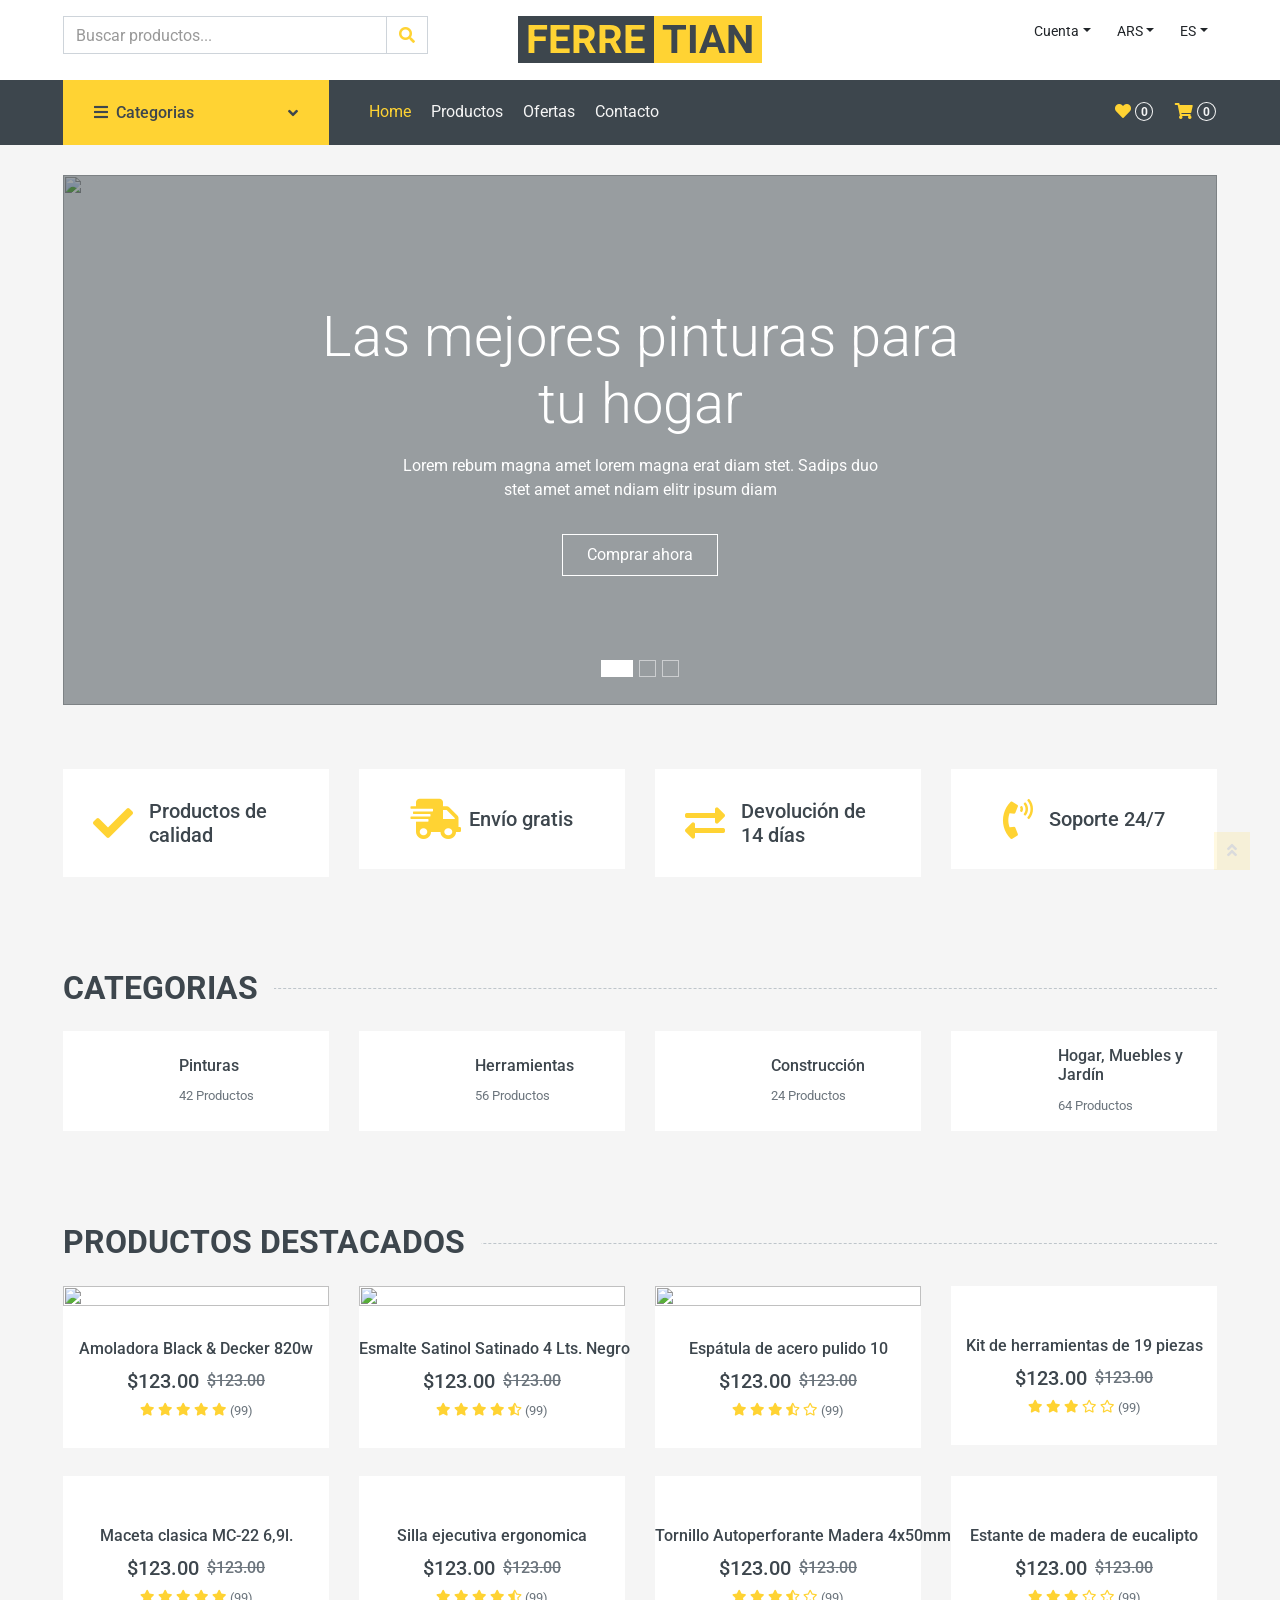
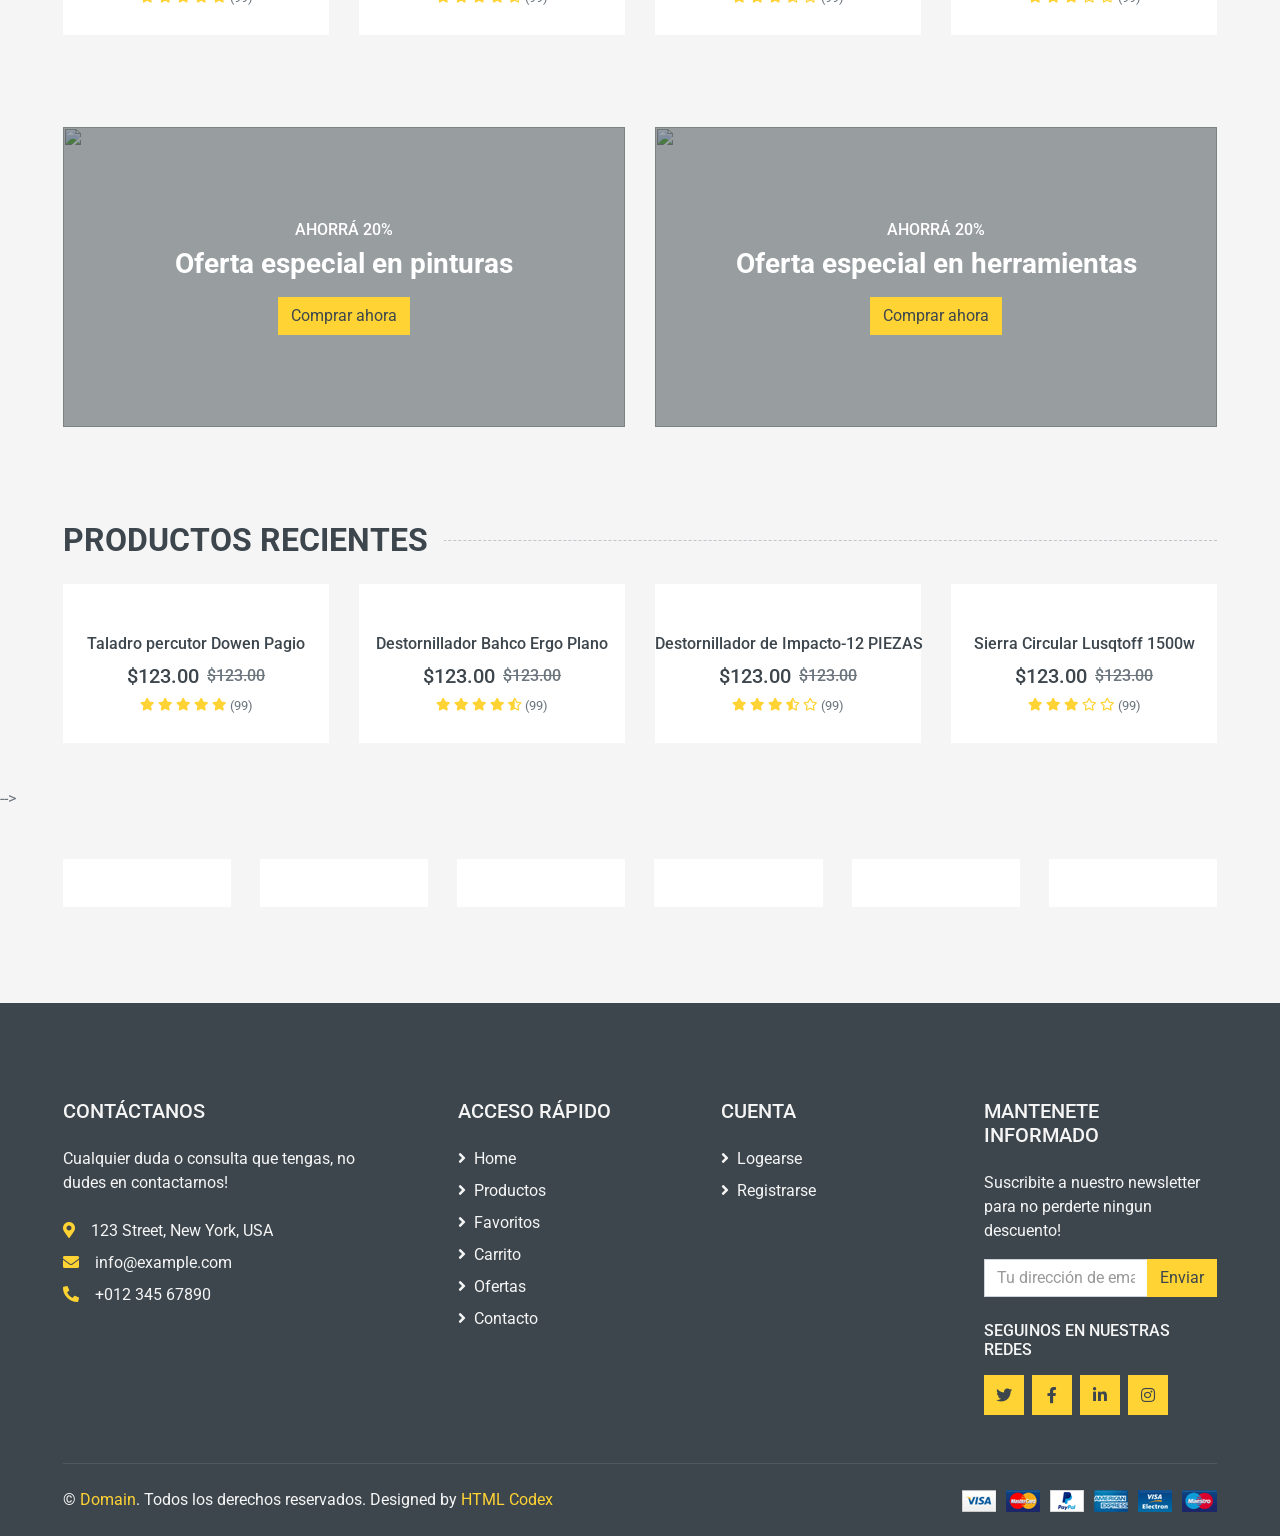
==== commit fada55d8: ". ." ====
--- a/index.html
+++ b/index.html
@@ -27,160 +27,11 @@
 </head>
 
 <body>
-    <!-- Topbar Start -->
-    <div class="container-fluid">
-        <!-- <div class="row bg-secondary py-1 px-xl-5">
-            <div class="col-lg-6 d-none d-lg-block">
-                <div class="d-inline-flex align-items-center h-100">
-                    <a class="text-body mr-3" href="">About</a>
-                    <a class="text-body mr-3" href="">Contact</a>
-                    <a class="text-body mr-3" href="">Help</a>
-                    <a class="text-body mr-3" href="">FAQs</a>
-                </div>
-            </div>
-            
-        </div> -->
-        <div class="row bg-light py-3 px-xl-5 d-none d-lg-flex">
-            <div class="col-lg-4 col-6 text-left">
-                <form action="">
-                    <div class="input-group">
-                        <input type="text" class="form-control" placeholder="Buscar productos...">
-                        <div class="input-group-append">
-                            <span class="input-group-text bg-transparent text-primary">
-                                <i class="fa fa-search"></i>
-                            </span>
-                        </div>
-                    </div>
-                </form>
-            </div>
-            <div class="col-lg-4 text-center">
-                <a href="" class="text-decoration-none">
-                    <span class="h1 text-uppercase text-primary bg-dark px-2">Ferre</span>
-                    <span class="h1 text-uppercase text-dark bg-primary px-2 ml-n1">tian</span>
-                </a>
-            </div>
-            
-            <div class="col-lg-4 col-6 text-right">
-                <div class="text-lg-right">
-                    <div class="d-inline-flex align-items-center">
-                        <div class="btn-group">
-                            <button type="button" class="btn btn-sm btn-light dropdown-toggle" data-toggle="dropdown">Cuenta</button>
-                            <div class="dropdown-menu dropdown-menu-right">
-                                <button class="dropdown-item" type="button">Logearse</button>
-                                <button class="dropdown-item" type="button">Registrarse</button>
-                            </div>
-                        </div>
-                        <div class="btn-group mx-2">
-                            <button type="button" class="btn btn-sm btn-light dropdown-toggle" data-toggle="dropdown">ARS</button>
-                            <div class="dropdown-menu dropdown-menu-right">
-                                <button class="dropdown-item" type="button">EUR</button>
-                                <button class="dropdown-item" type="button">USD</button>
-                                <button class="dropdown-item" type="button">CAD</button>
-                            </div>
-                        </div>
-                        <div class="btn-group">
-                            <button type="button" class="btn btn-sm btn-light dropdown-toggle" data-toggle="dropdown">ES</button>
-                            <div class="dropdown-menu dropdown-menu-right">
-                                <button class="dropdown-item" type="button">EN</button>
-                                <button class="dropdown-item" type="button">FR</button>
-                                <button class="dropdown-item" type="button">RU</button>
-                            </div>
-                        </div>
-                    </div>
-                    <div class="d-inline-flex align-items-center d-block d-lg-none">
-                        <a href="" class="btn px-0 ml-2">
-                            <i class="fas fa-heart text-dark"></i>
-                            <span class="badge text-dark border border-dark rounded-circle" style="padding-bottom: 2px;">0</span>
-                        </a>
-                        <a href="" class="btn px-0 ml-2">
-                            <i class="fas fa-shopping-cart text-dark"></i>
-                            <span class="badge text-dark border border-dark rounded-circle" style="padding-bottom: 2px;">0</span>
-                        </a>
-                    </div>
-                </div>
-            </div>
-        </div>
-    </div>
-    <!-- Topbar End -->
-
-
     <!-- Navbar Start -->
-    <div class="container-fluid bg-dark mb-30">
-        <div class="row px-xl-5">
-            <div class="col-lg-3 d-none d-lg-block">
-                <a class="btn d-flex align-items-center justify-content-between bg-primary w-100" data-toggle="collapse" href="#navbar-vertical" style="height: 65px; padding: 0 30px;">
-                    <h6 class="text-dark m-0"><i class="fa fa-bars mr-2"></i>Categorias</h6>
-                    <i class="fa fa-angle-down text-dark"></i>
-                </a>
-                <nav class="collapse position-absolute navbar navbar-vertical navbar-light align-items-start p-0 bg-light" id="navbar-vertical" style="width: calc(100% - 30px); z-index: 999;">
-                    <div class="navbar-nav w-100">
-                        <!-- <div class="nav-item dropdown dropright">
-                            <a href="#" class="nav-link dropdown-toggle" data-toggle="dropdown">Dresses <i class="fa fa-angle-right float-right mt-1"></i></a>
-                            <div class="dropdown-menu position-absolute rounded-0 border-0 m-0">
-                                <a href="" class="dropdown-item">Men's Dresses</a>
-                                <a href="" class="dropdown-item">Women's Dresses</a>
-                                <a href="" class="dropdown-item">Baby's Dresses</a>
-                            </div>
-                        </div> -->
-                        <a href="" class="nav-item nav-link">Pinturas</a>
-                        <a href="" class="nav-item nav-link">Herramientas</a>
-                        <a href="" class="nav-item nav-link">Construcción</a>
-                        <a href="" class="nav-item nav-link">Hogar, muebles y jardín</a>
-                    </div>
-                </nav>
-            </div>
-            <div class="col ">
-                <nav class="navbar navbar-expand-lg bg-dark navbar-dark py-3 py-lg-0 px-0">
-                    <a href="" class="text-decoration-none d-block d-lg-none">
-                        <span class="h1 text-uppercase text-dark bg-light px-2">Ferre</span>
-                        <span class="h1 text-uppercase text-light bg-primary px-2 ml-n1">Tian</span>
-                    </a>
-                    <button type="button" class="navbar-toggler" data-toggle="collapse" data-target="#navbarCollapse">
-                        <span class="navbar-toggler-icon"></span>
-                    </button>
-                    <div class="collapse navbar-collapse justify-content-between" id="navbarCollapse">
-                        <div class="navbar-nav mr-auto py-0">
-                            <a href="index.html" class="nav-item nav-link active">Home</a>
-                            <a href="shop.html" class="nav-item nav-link">Productos</a>
-                            <a href="shop.html" class="nav-item nav-link">Ofertas</a>
-                            <!-- <div class="nav-item dropdown">
-                                <a href="#" class="nav-link dropdown-toggle" data-toggle="dropdown">CATEGORIAS <i class="fa fa-angle-down mt-1"></i></a>
-                                <div class="dropdown-menu bg-primary rounded-0 border-0 m-0">
-                                    <a href="#" class="dropdown-item">CATEGORIA 1</a>
-                                    <a href="#" class="dropdown-item">CATEGORIA 2</a>
-                                    <a href="#" class="dropdown-item">CATEGORIA 3</a>
-                                </div>
-                            </div> -->
-                            <a href="contact.html" class="nav-item nav-link">Contacto</a>
-                        </div>
-                        <!-- <div class="navbar-nav ml-auto py-0 d-none d-lg-block">
-                            <a href="" class="btn px-0">
-                                <i class="fas fa-heart text-primary"></i>
-                                <span class="badge text-secondary border border-secondary rounded-circle" style="padding-bottom: 2px;">0</span>
-                            </a>
-                            <a href="" class="btn px-0 ml-3">
-                                <i class="fas fa-shopping-cart text-primary"></i>
-                                <span class="badge text-secondary border border-secondary rounded-circle" style="padding-bottom: 2px;">0</span>
-                            </a>
-                        </div> -->
-                    </div>
-                    <div class="navbar-nav ml-auto py-0 d-none d-lg-block">
-                        <a href="" class="btn px-0">
-                            <i class="fas fa-heart text-primary"></i>
-                            <span class="badge text-secondary border border-secondary rounded-circle" style="padding-bottom: 2px;">0</span>
-                        </a>
-                        <a href="" class="btn px-0 ml-3">
-                            <i class="fas fa-shopping-cart text-primary"></i>
-                            <span class="badge text-secondary border border-secondary rounded-circle" style="padding-bottom: 2px;">0</span>
-                        </a>
-                    </div>
-                </nav>
-            </div>
-        </div>
+    <div id="nav-placeholder">
+
     </div>
     <!-- Navbar End -->
-
-
     <!-- Carousel Start -->
     <div class="container-fluid mb-3">
         <div class="row px-xl-5">
@@ -357,7 +208,7 @@
                         </div>
                     </div>
                     <div class="text-center py-4">
-                        <a class="h6 text-decoration-none text-truncate" href="">Amoladora Black & Decker 820w </a>
+                        <a class="h6 text-decoration-none text-truncate" href="detail.html">Amoladora Black & Decker 820w </a>
                         <div class="d-flex align-items-center justify-content-center mt-2">
                             <h5>$123.00</h5><h6 class="text-muted ml-2"><del>$123.00</del></h6>
                         </div>
@@ -748,72 +599,11 @@
 
 
     <!-- Footer Start -->
-    <div class="container-fluid bg-dark text-secondary mt-5 pt-5">
-        <div class="row px-xl-5 pt-5">
-            <div class="col-lg-4 col-md-12 mb-5 pr-3 pr-xl-5">
-                <h5 class="text-secondary text-uppercase mb-4">Contáctanos</h5>
-                <p class="mb-4">Cualquier duda o consulta que tengas, no dudes en contactarnos!</p>
-                <p class="mb-2"><i class="fa fa-map-marker-alt text-primary mr-3"></i>123 Street, New York, USA</p>
-                <p class="mb-2"><i class="fa fa-envelope text-primary mr-3"></i>info@example.com</p>
-                <p class="mb-0"><i class="fa fa-phone-alt text-primary mr-3"></i>+012 345 67890</p>
-            </div>
-            <div class="col-lg-8 col-md-12">
-                <div class="row">
-                    <div class="col-md-4 mb-5">
-                        <h5 class="text-secondary text-uppercase mb-4">Acceso rápido</h5>
-                        <div class="d-flex flex-column justify-content-start">
-                            <a class="text-secondary mb-2" href="#"><i class="fa fa-angle-right mr-2"></i>Home</a>
-                            <a class="text-secondary mb-2" href="#"><i class="fa fa-angle-right mr-2"></i>Productos</a>
-                            <a class="text-secondary mb-2" href="#"><i class="fa fa-angle-right mr-2"></i>Favoritos</a>
-                            <a class="text-secondary mb-2" href="#"><i class="fa fa-angle-right mr-2"></i>Carrito</a>
-                            <a class="text-secondary mb-2" href="#"><i class="fa fa-angle-right mr-2"></i>Ofertas</a>
-                            <a class="text-secondary" href="#"><i class="fa fa-angle-right mr-2"></i>Contacto</a>
-                        </div>
-                    </div>
-                    <div class="col-md-4 mb-5">
-                        <h5 class="text-secondary text-uppercase mb-4">CUENTA</h5>
-                        <div class="d-flex flex-column justify-content-start">
-                            <a class="text-secondary mb-2" href="#"><i class="fa fa-angle-right mr-2"></i>Logearse</a>
-                            <a class="text-secondary mb-2" href="#"><i class="fa fa-angle-right mr-2"></i>Registrarse</a>
-                        </div>
-                    </div>
-                    <div class="col-md-4 mb-5">
-                        <h5 class="text-secondary text-uppercase mb-4">Mantenete informado</h5>
-                        <p>Suscribite a nuestro newsletter para no perderte ningun descuento!</p>
-                        <form action="">
-                            <div class="input-group">
-                                <input type="text" class="form-control" placeholder="Tu dirección de email">
-                                <div class="input-group-append">
-                                    <button class="btn btn-primary">Enviar</button>
-                                </div>
-                            </div>
-                        </form>
-                        <h6 class="text-secondary text-uppercase mt-4 mb-3">Seguinos en nuestras redes</h6>
-                        <div class="d-flex">
-                            <a class="btn btn-primary btn-square mr-2" href="#"><i class="fab fa-twitter"></i></a>
-                            <a class="btn btn-primary btn-square mr-2" href="#"><i class="fab fa-facebook-f"></i></a>
-                            <a class="btn btn-primary btn-square mr-2" href="#"><i class="fab fa-linkedin-in"></i></a>
-                            <a class="btn btn-primary btn-square" href="#"><i class="fab fa-instagram"></i></a>
-                        </div>
-                    </div>
-                </div>
-            </div>
-        </div>
-        <div class="row border-top mx-xl-5 py-4" style="border-color: rgba(256, 256, 256, .1) !important;">
-            <div class="col-md-6 px-xl-0">
-                <p class="mb-md-0 text-center text-md-left text-secondary">
-                    &copy; <a class="text-primary" href="#">Domain</a>. Todos los derechos reservados. Designed
-                    by
-                    <a class="text-primary" href="https://htmlcodex.com">HTML Codex</a>
-                </p>
-            </div>
-            <div class="col-md-6 px-xl-0 text-center text-md-right">
-                <img class="img-fluid" src="img/payments.png" alt="">
-            </div>
-        </div>
+    <div id="footer-placeholder">
+
     </div>
     <!-- Footer End -->
-
+    
 
     <!-- Back to Top -->
     <a href="#" class="btn btn-primary back-to-top"><i class="fa fa-angle-double-up"></i></a>
@@ -831,6 +621,16 @@
 
     <!-- Template Javascript -->
     <script src="js/main.js"></script>
+    
+    <script>
+        $(function(){
+          $("#nav-placeholder").load("nav.html");
+        });
+        $(function(){
+          $("#footer-placeholder").load("footer.html");
+        });
+    </script>
+
 </body>
 
 </html>
